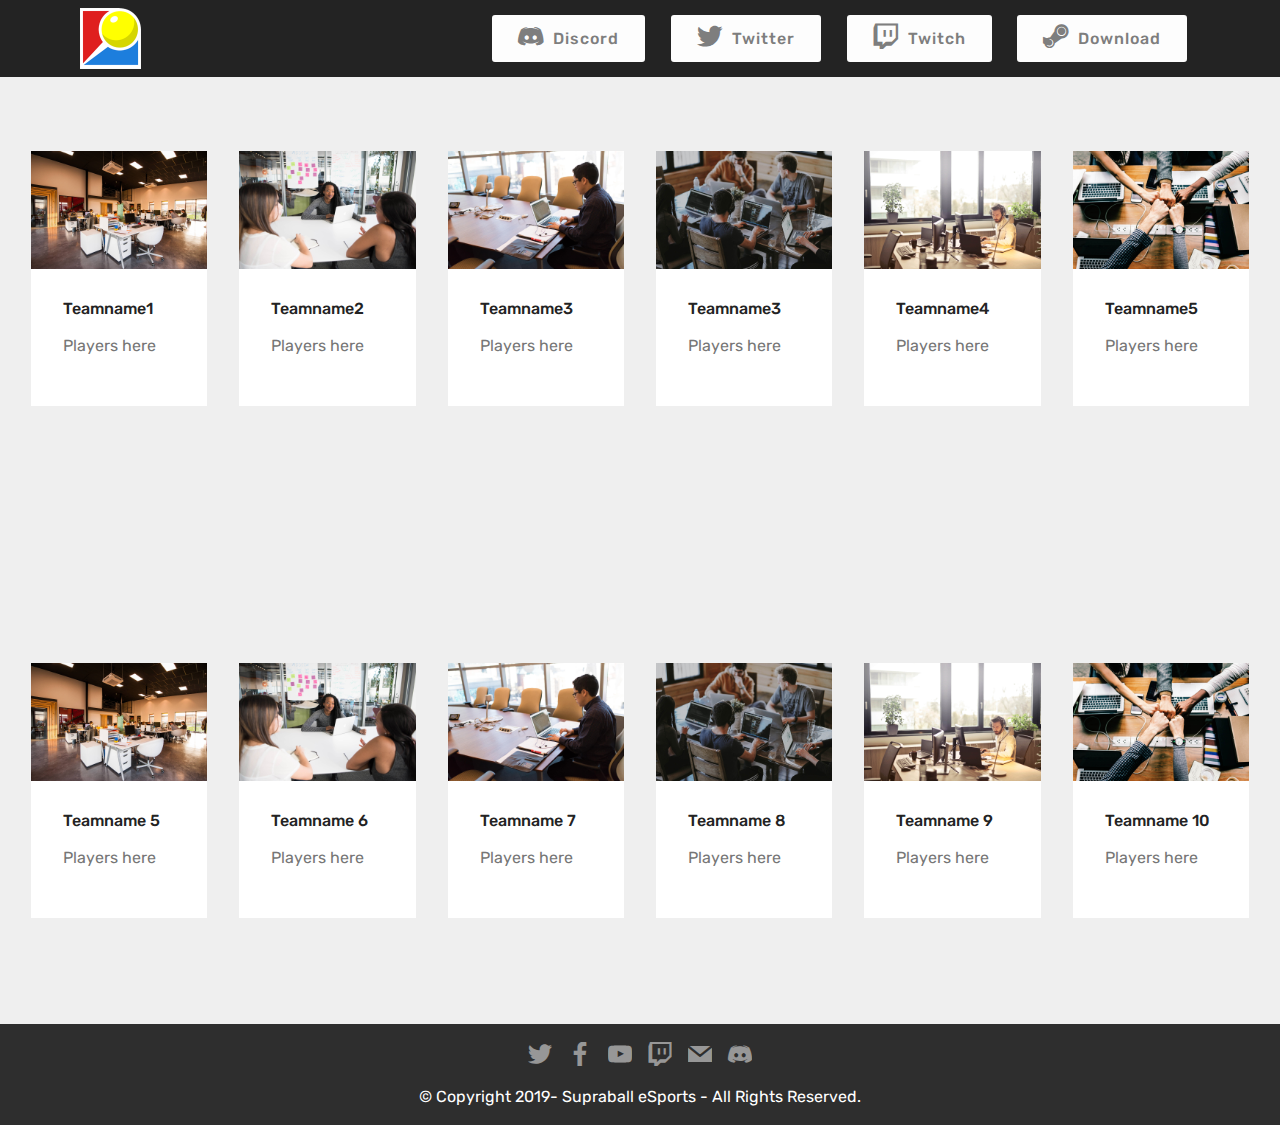
==== page2.html @ 430e061c "create github pages" ====
<!DOCTYPE html>
<html  >
<head>
  <!-- Site made with Mobirise Website Builder v4.11.6, https://mobirise.com -->
  <meta charset="UTF-8">
  <meta http-equiv="X-UA-Compatible" content="IE=edge">
  <meta name="generator" content="Mobirise v4.11.6, mobirise.com">
  <meta name="viewport" content="width=device-width, initial-scale=1, minimum-scale=1">
  <link rel="shortcut icon" href="assets/images/logoleague-122x122.png" type="image/x-icon">
  <meta name="description" content="Website Maker Description">
  
  <title>Teams</title>
  <link rel="stylesheet" href="assets/bootstrap/css/bootstrap.min.css">
  <link rel="stylesheet" href="assets/bootstrap/css/bootstrap-grid.min.css">
  <link rel="stylesheet" href="assets/bootstrap/css/bootstrap-reboot.min.css">
  <link rel="stylesheet" href="assets/tether/tether.min.css">
  <link rel="stylesheet" href="assets/dropdown/css/style.css">
  <link rel="stylesheet" href="assets/socicon/css/styles.css">
  <link rel="stylesheet" href="assets/theme/css/style.css">
  <link rel="preload" as="style" href="assets/mobirise/css/mbr-additional.css"><link rel="stylesheet" href="assets/mobirise/css/mbr-additional.css" type="text/css">
  
  
  
</head>
<body>
  <section class="menu cid-qTkzRZLJNu" once="menu" id="menu1-8">

    

    <nav class="navbar navbar-expand beta-menu navbar-dropdown align-items-center navbar-fixed-top navbar-toggleable-sm">
        <button class="navbar-toggler navbar-toggler-right" type="button" data-toggle="collapse" data-target="#navbarSupportedContent" aria-controls="navbarSupportedContent" aria-expanded="false" aria-label="Toggle navigation">
            <div class="hamburger">
                <span></span>
                <span></span>
                <span></span>
                <span></span>
            </div>
        </button>
        <div class="menu-logo">
            <div class="navbar-brand">
                <span class="navbar-logo">
                    
                         <a href="home.html"><img src="assets/images/logoleague-122x122.png" alt="" title="" style="height: 3.8rem;"></a>
                    
                </span>
                
            </div>
        </div>
        <div class="collapse navbar-collapse" id="navbarSupportedContent">
            <ul class="navbar-nav nav-dropdown" data-app-modern-menu="true"><li class="nav-item">
                    <a class="nav-link link text-white display-4" href="https://mobirise.com">
                        </a>
                </li></ul>
            <div class="navbar-buttons mbr-section-btn"><a class="btn btn-sm btn-primary display-4" href="http://discord.gg/supraball" target="_blank"><span class="socicon socicon-discord mbr-iconfont mbr-iconfont-btn"></span>Discord
                    </a> <a class="btn btn-sm btn-primary display-4" href="https://twitter.com/supraballesport" target="_blank"><span class="socicon socicon-twitter mbr-iconfont mbr-iconfont-btn"></span>Twitter
                    </a>  <a class="btn btn-sm btn-primary display-4" href="https://www.twitch.tv/supraballesports" target="_blank"><span class="socicon socicon-twitch mbr-iconfont mbr-iconfont-btn"></span>Twitch
                    </a>   <a class="btn btn-sm btn-primary display-4" href="https://store.steampowered.com/app/321400/Supraball/" target="_blank"><span class="socicon socicon-steam mbr-iconfont mbr-iconfont-btn"></span>Download 
                    </a></div>
        </div>
    </nav>
</section>

<section class="engine"><a href="https://mobirise.info/q">responsive website templates</a></section><section class="features17 cid-rIQrOZCkvs" id="features17-a">
    
    

    
    <div class="container-fluid">
        <div class="media-container-row">
            <div class="card p-3 col-12 col-md-6 col-lg-2">
                <div class="card-wrapper">
                    <div class="card-img">
                        <img src="assets/images/background1.jpg" alt="Mobirise">
                    </div>
                    <div class="card-box">
                        <h4 class="card-title pb-3 mbr-fonts-style display-7">Teamname1</h4>
                        <p class="mbr-text mbr-fonts-style display-7">
                            Players here</p>
                    </div>
                </div>
            </div>

            <div class="card p-3 col-12 col-md-6 col-lg-2">
                <div class="card-wrapper">
                    <div class="card-img">
                        <img src="assets/images/background2.jpg" alt="Mobirise">
                    </div>
                    <div class="card-box">
                        <h4 class="card-title pb-3 mbr-fonts-style display-7">
                            Teamname2</h4>
                        <p class="mbr-text mbr-fonts-style display-7">
                            Players here</p>
                    </div>
                </div>
            </div>

            <div class="card p-3 col-12 col-md-6 col-lg-2">
                <div class="card-wrapper">
                    <div class="card-img">
                        <img src="assets/images/background3.jpg" alt="Mobirise">
                    </div>
                    <div class="card-box">
                        <h4 class="card-title pb-3 mbr-fonts-style display-7">
                            Teamname3</h4>
                        <p class="mbr-text mbr-fonts-style display-7">
                            Players here
                        </p>
                    </div>
                </div>
            </div>

            <div class="card p-3 col-12 col-md-6 col-lg-2">
                <div class="card-wrapper">
                    <div class="card-img">
                        <img src="assets/images/background4.jpg" alt="Mobirise">
                    </div>
                    <div class="card-box">
                        <h4 class="card-title pb-3 mbr-fonts-style display-7">
                            Teamname3</h4>
                        <p class="mbr-text mbr-fonts-style display-7">
                           Players here
                        </p>
                    </div>
                </div>
            </div>
            <div class="card p-3 col-12 col-md-6 col-lg-2">
                <div class="card-wrapper">
                    <div class="card-img">
                        <img src="assets/images/background5.jpg" alt="Mobirise">
                    </div>
                    <div class="card-box">
                        <h4 class="card-title pb-3 mbr-fonts-style display-7">
                            Teamname4</h4>
                        <p class="mbr-text mbr-fonts-style display-7">
                            Players here
                        </p>
                    </div>
                </div>
            </div>
            <div class="card p-3 col-12 col-md-6 col-lg-2">
                <div class="card-wrapper">
                    <div class="card-img">
                        <img src="assets/images/background6.jpg" alt="Mobirise">
                    </div>
                    <div class="card-box">
                        <h4 class="card-title pb-3 mbr-fonts-style display-7">
                            Teamname5</h4>
                        <p class="mbr-text mbr-fonts-style display-7">
                            Players here
                        </p>
                    </div>
                </div>
            </div>
        </div>
    </div>
</section>

<section class="features17 cid-rIQuozQhdh" id="features17-b">
    
    

    
    <div class="container-fluid">
        <div class="media-container-row">
            <div class="card p-3 col-12 col-md-6 col-lg-2">
                <div class="card-wrapper">
                    <div class="card-img">
                        <img src="assets/images/background1.jpg" alt="Mobirise">
                    </div>
                    <div class="card-box">
                        <h4 class="card-title pb-3 mbr-fonts-style display-7">
                            Teamname 5</h4>
                        <p class="mbr-text mbr-fonts-style display-7">
                            Players here
                        </p>
                    </div>
                </div>
            </div>

            <div class="card p-3 col-12 col-md-6 col-lg-2">
                <div class="card-wrapper">
                    <div class="card-img">
                        <img src="assets/images/background2.jpg" alt="Mobirise">
                    </div>
                    <div class="card-box">
                        <h4 class="card-title pb-3 mbr-fonts-style display-7">Teamname 6</h4>
                        <p class="mbr-text mbr-fonts-style display-7">
                            Players here
                        </p>
                    </div>
                </div>
            </div>

            <div class="card p-3 col-12 col-md-6 col-lg-2">
                <div class="card-wrapper">
                    <div class="card-img">
                        <img src="assets/images/background3.jpg" alt="Mobirise">
                    </div>
                    <div class="card-box">
                        <h4 class="card-title pb-3 mbr-fonts-style display-7">Teamname 7</h4>
                        <p class="mbr-text mbr-fonts-style display-7">
                            Players here
                        </p>
                    </div>
                </div>
            </div>

            <div class="card p-3 col-12 col-md-6 col-lg-2">
                <div class="card-wrapper">
                    <div class="card-img">
                        <img src="assets/images/background4.jpg" alt="Mobirise">
                    </div>
                    <div class="card-box">
                        <h4 class="card-title pb-3 mbr-fonts-style display-7">Teamname 8</h4>
                        <p class="mbr-text mbr-fonts-style display-7">
                           Players here
                        </p>
                    </div>
                </div>
            </div>
            <div class="card p-3 col-12 col-md-6 col-lg-2">
                <div class="card-wrapper">
                    <div class="card-img">
                        <img src="assets/images/background5.jpg" alt="Mobirise">
                    </div>
                    <div class="card-box">
                        <h4 class="card-title pb-3 mbr-fonts-style display-7">Teamname 9</h4>
                        <p class="mbr-text mbr-fonts-style display-7">
                            Players here
                        </p>
                    </div>
                </div>
            </div>
            <div class="card p-3 col-12 col-md-6 col-lg-2">
                <div class="card-wrapper">
                    <div class="card-img">
                        <img src="assets/images/background6.jpg" alt="Mobirise">
                    </div>
                    <div class="card-box">
                        <h4 class="card-title pb-3 mbr-fonts-style display-7">Teamname 10</h4>
                        <p class="mbr-text mbr-fonts-style display-7">
                            Players here
                        </p>
                    </div>
                </div>
            </div>
        </div>
    </div>
</section>

<section once="footers" class="cid-rImL2azDnc" id="footer7-9">

    

    

    <div class="container">
        <div class="media-container-row align-center mbr-white">
            <div class="row row-links">
                <ul class="foot-menu">
                    
                    
                    
                    
                    
                <li class="foot-menu-item mbr-fonts-style display-7"></li></ul>
            </div>
            <div class="row social-row">
                <div class="social-list align-right pb-2">
                    
                    
                    
                    
                    
                    
                <div class="soc-item">
                        <a href="https://twitter.com/supraballesport" target="_blank">
                            <span class="mbr-iconfont mbr-iconfont-social socicon-twitter socicon"></span>
                        </a>
                    </div><div class="soc-item">
                        <a href="https://www.facebook.com/supraballesports" target="_blank">
                            <span class="mbr-iconfont mbr-iconfont-social socicon-facebook socicon"></span>
                        </a>
                    </div><div class="soc-item">
                        <a href="https://www.youtube.com/channel/UCpy1eOmg7EuRbLD1HgGTErA" target="_blank">
                            <span class="mbr-iconfont mbr-iconfont-social socicon-youtube socicon"></span>
                        </a>
                    </div><div class="soc-item">
                        <a href="https://twitch.tv/supraballesports" target="_blank">
                            <span class="mbr-iconfont mbr-iconfont-social socicon-twitch socicon"></span>
                        </a>
                    </div><div class="soc-item">
                        <a href="mailto:supraballesports@gmail.com">
                            <span class="mbr-iconfont mbr-iconfont-social socicon-mail socicon"></span>
                        </a>
                    </div><div class="soc-item">
                        <a href="https://www.discord.gg/supraball" target="_blank">
                            <span class="mbr-iconfont mbr-iconfont-social socicon-discord socicon"></span>
                        </a>
                    </div></div>
            </div>
            <div class="row row-copirayt">
                <p class="mbr-text mb-0 mbr-fonts-style mbr-white align-center display-7">
                    © Copyright 2019- Supraball eSports - All Rights Reserved.</p>
            </div>
        </div>
    </div>
</section>


  <script src="assets/web/assets/jquery/jquery.min.js"></script>
  <script src="assets/popper/popper.min.js"></script>
  <script src="assets/bootstrap/js/bootstrap.min.js"></script>
  <script src="assets/tether/tether.min.js"></script>
  <script src="assets/smoothscroll/smooth-scroll.js"></script>
  <script src="assets/dropdown/js/nav-dropdown.js"></script>
  <script src="assets/dropdown/js/navbar-dropdown.js"></script>
  <script src="assets/touchswipe/jquery.touch-swipe.min.js"></script>
  <script src="assets/theme/js/script.js"></script>
  
  
</body>
</html>
---- assets/dropdown/css/style.css ----
.navbar-dropdown {
  left: 0;
  padding: 0;
  position: absolute;
  right: 0;
  top: 0;
  transition: all 0.45s ease;
  z-index: 1030;
  background: #282828; }
  .navbar-dropdown .navbar-logo {
    margin-right: 0.8rem;
    transition: margin 0.3s ease-in-out;
    vertical-align: middle; }
    .navbar-dropdown .navbar-logo img {
      height: 3.125rem;
      transition: all 0.3s ease-in-out; }
    .navbar-dropdown .navbar-logo.mbr-iconfont {
      font-size: 3.125rem;
      line-height: 3.125rem; }
  .navbar-dropdown .navbar-caption {
    font-weight: 700;
    white-space: normal;
    vertical-align: -4px;
    line-height: 3.125rem !important; }
    .navbar-dropdown .navbar-caption, .navbar-dropdown .navbar-caption:hover {
      color: inherit;
      text-decoration: none; }
  .navbar-dropdown .mbr-iconfont + .navbar-caption {
    vertical-align: -1px; }
  .navbar-dropdown.navbar-fixed-top {
    position: fixed; }
  .navbar-dropdown .navbar-brand span {
    vertical-align: -4px; }
  .navbar-dropdown.bg-color.transparent {
    background: none; }
  .navbar-dropdown.navbar-short .navbar-brand {
    padding: 0.625rem 0; }
    .navbar-dropdown.navbar-short .navbar-brand span {
      vertical-align: -1px; }
  .navbar-dropdown.navbar-short .navbar-caption {
    line-height: 2.375rem !important;
    vertical-align: -2px; }
  .navbar-dropdown.navbar-short .navbar-logo {
    margin-right: 0.5rem; }
    .navbar-dropdown.navbar-short .navbar-logo img {
      height: 2.375rem; }
    .navbar-dropdown.navbar-short .navbar-logo.mbr-iconfont {
      font-size: 2.375rem;
      line-height: 2.375rem; }
  .navbar-dropdown.navbar-short .mbr-table-cell {
    height: 3.625rem; }
  .navbar-dropdown .navbar-close {
    left: 0.6875rem;
    position: fixed;
    top: 0.75rem;
    z-index: 1000; }
  .navbar-dropdown .hamburger-icon {
    content: "";
    display: inline-block;
    vertical-align: middle;
    width: 16px;
    -webkit-box-shadow: 0 -6px 0 1px #282828,0 0 0 1px #282828,0 6px 0 1px #282828;
    -moz-box-shadow: 0 -6px 0 1px #282828,0 0 0 1px #282828,0 6px 0 1px #282828;
    box-shadow: 0 -6px 0 1px #282828,0 0 0 1px #282828,0 6px 0 1px #282828; }

.dropdown-menu .dropdown-toggle[data-toggle="dropdown-submenu"]::after {
  border-bottom: 0.35em solid transparent;
  border-left: 0.35em solid;
  border-right: 0;
  border-top: 0.35em solid transparent;
  margin-left: 0.3rem; }

.dropdown-menu .dropdown-item:focus {
  outline: 0; }

.nav-dropdown {
  font-size: 0.75rem;
  font-weight: 500;
  height: auto !important; }
  .nav-dropdown .nav-btn {
    padding-left: 1rem; }
  .nav-dropdown .link {
    margin: .667em 1.667em;
    font-weight: 500;
    padding: 0;
    transition: color .2s ease-in-out; }
    .nav-dropdown .link.dropdown-toggle {
      margin-right: 2.583em; }
      .nav-dropdown .link.dropdown-toggle::after {
        margin-left: .25rem;
        border-top: 0.35em solid;
        border-right: 0.35em solid transparent;
        border-left: 0.35em solid transparent;
        border-bottom: 0; }
      .nav-dropdown .link.dropdown-toggle[aria-expanded="true"] {
        margin: 0;
        padding: 0.667em 3.263em  0.667em 1.667em; }
  .nav-dropdown .link::after,
  .nav-dropdown .dropdown-item::after {
    color: inherit; }
  .nav-dropdown .btn {
    font-size: 0.75rem;
    font-weight: 700;
    letter-spacing: 0;
    margin-bottom: 0;
    padding-left: 1.25rem;
    padding-right: 1.25rem; }
  .nav-dropdown .dropdown-menu {
    border-radius: 0;
    border: 0;
    left: 0;
    margin: 0;
    padding-bottom: 1.25rem;
    padding-top: 1.25rem;
    position: relative; }
  .nav-dropdown .dropdown-submenu {
    margin-left: 0.125rem;
    top: 0; }
  .nav-dropdown .dropdown-item {
    font-weight: 500;
    line-height: 2;
    padding: 0.3846em 4.615em 0.3846em 1.5385em;
    position: relative;
    transition: color .2s ease-in-out, background-color .2s ease-in-out; }
    .nav-dropdown .dropdown-item::after {
      margin-top: -0.3077em;
      position: absolute;
      right: 1.1538em;
      top: 50%; }
    .nav-dropdown .dropdown-item:focus, .nav-dropdown .dropdown-item:hover {
      background: none; }

@media (max-width: 767px) {
  .nav-dropdown.navbar-toggleable-sm {
    bottom: 0;
    display: none;
    left: 0;
    overflow-x: hidden;
    position: fixed;
    top: 0;
    transform: translateX(-100%);
    -ms-transform: translateX(-100%);
    -webkit-transform: translateX(-100%);
    width: 18.75rem;
    z-index: 999; } }
.nav-dropdown.navbar-toggleable-xl {
  bottom: 0;
  display: none;
  left: 0;
  overflow-x: hidden;
  position: fixed;
  top: 0;
  transform: translateX(-100%);
  -ms-transform: translateX(-100%);
  -webkit-transform: translateX(-100%);
  width: 18.75rem;
  z-index: 999; }

.nav-dropdown-sm {
  display: block !important;
  overflow-x: hidden;
  overflow: auto;
  padding-top: 3.875rem; }
  .nav-dropdown-sm::after {
    content: "";
    display: block;
    height: 3rem;
    width: 100%; }
  .nav-dropdown-sm.collapse.in ~ .navbar-close {
    display: block !important; }
  .nav-dropdown-sm.collapsing, .nav-dropdown-sm.collapse.in {
    transform: translateX(0);
    -ms-transform: translateX(0);
    -webkit-transform: translateX(0);
    transition: all 0.25s ease-out;
    -webkit-transition: all 0.25s ease-out;
    background: #282828; }
  .nav-dropdown-sm.collapsing[aria-expanded="false"] {
    transform: translateX(-100%);
    -ms-transform: translateX(-100%);
    -webkit-transform: translateX(-100%); }
  .nav-dropdown-sm .nav-item {
    display: block;
    margin-left: 0 !important;
    padding-left: 0; }
  .nav-dropdown-sm .link,
  .nav-dropdown-sm .dropdown-item {
    border-top: 1px dotted rgba(255, 255, 255, 0.1);
    font-size: 0.8125rem;
    line-height: 1.6;
    margin: 0 !important;
    padding: 0.875rem 2.4rem 0.875rem 1.5625rem !important;
    position: relative;
    white-space: normal; }
    .nav-dropdown-sm .link:focus, .nav-dropdown-sm .link:hover,
    .nav-dropdown-sm .dropdown-item:focus,
    .nav-dropdown-sm .dropdown-item:hover {
      background: rgba(0, 0, 0, 0.2) !important;
      color: #c0a375; }
  .nav-dropdown-sm .nav-btn {
    position: relative;
    padding: 1.5625rem 1.5625rem 0 1.5625rem; }
    .nav-dropdown-sm .nav-btn::before {
      border-top: 1px dotted rgba(255, 255, 255, 0.1);
      content: "";
      left: 0;
      position: absolute;
      top: 0;
      width: 100%; }
    .nav-dropdown-sm .nav-btn + .nav-btn {
      padding-top: 0.625rem; }
      .nav-dropdown-sm .nav-btn + .nav-btn::before {
        display: none; }
  .nav-dropdown-sm .btn {
    padding: 0.625rem 0; }
  .nav-dropdown-sm .dropdown-toggle[data-toggle="dropdown-submenu"]::after {
    margin-left: .25rem;
    border-top: 0.35em solid;
    border-right: 0.35em solid transparent;
    border-left: 0.35em solid transparent;
    border-bottom: 0; }
  .nav-dropdown-sm .dropdown-toggle[data-toggle="dropdown-submenu"][aria-expanded="true"]::after {
    border-top: 0;
    border-right: 0.35em solid transparent;
    border-left: 0.35em solid transparent;
    border-bottom: 0.35em solid; }
  .nav-dropdown-sm .dropdown-menu {
    margin: 0;
    padding: 0;
    position: relative;
    top: 0;
    left: 0;
    width: 100%;
    border: 0;
    float: none;
    border-radius: 0;
    background: none; }
  .nav-dropdown-sm .dropdown-submenu {
    left: 100%;
    margin-left: 0.125rem;
    margin-top: -1.25rem;
    top: 0; }

.navbar-toggleable-sm .nav-dropdown .dropdown-menu {
  position: absolute; }

.navbar-toggleable-sm .nav-dropdown .dropdown-submenu {
  left: 100%;
  margin-left: 0.125rem;
  margin-top: -1.25rem;
  top: 0; }

.navbar-toggleable-sm.opened .nav-dropdown .dropdown-menu {
  position: relative; }

.navbar-toggleable-sm.opened .nav-dropdown .dropdown-submenu {
  left: 0;
  margin-left: 00rem;
  margin-top: 0rem;
  top: 0; }

.is-builder .nav-dropdown.collapsing {
  transition: none !important; }

/*# sourceMappingURL=style.css.map */
---- assets/socicon/css/styles.css ----
@charset "UTF-8";

@font-face {
  font-family: "socicon";
  src:url("../fonts/socicon.eot");
  src:url("../fonts/socicon.eot?#iefix") format("embedded-opentype"),
    url("../fonts/socicon.woff") format("woff"),
    url("../fonts/socicon.ttf") format("truetype"),
    url("../fonts/socicon.svg#socicon") format("svg");
  font-weight: normal;
  font-style: normal;
  font-display:swap;
}

[data-icon]:before {
  font-family: "socicon" !important;
  content: attr(data-icon);
  font-style: normal !important;
  font-weight: normal !important;
  font-variant: normal !important;
  text-transform: none !important;
  speak: none;
  line-height: 1;
  -webkit-font-smoothing: antialiased;
  -moz-osx-font-smoothing: grayscale;
}

[class^="socicon-"]:before,
[class*=" socicon-"]:before {
  font-family: "socicon" !important;
  font-style: normal !important;
  font-weight: normal !important;
  font-variant: normal !important;
  text-transform: none !important;
  speak: none;
  line-height: 1;
  -webkit-font-smoothing: antialiased;
  -moz-osx-font-smoothing: grayscale;
}

.socicon-modelmayhem:before {
  content: "\e000";
}
.socicon-mixcloud:before {
  content: "\e001";
}
.socicon-drupal:before {
  content: "\e002";
}
.socicon-swarm:before {
  content: "\e003";
}
.socicon-istock:before {
  content: "\e004";
}
.socicon-yammer:before {
  content: "\e005";
}
.socicon-ello:before {
  content: "\e006";
}
.socicon-stackoverflow:before {
  content: "\e007";
}
.socicon-persona:before {
  content: "\e008";
}
.socicon-triplej:before {
  content: "\e009";
}
.socicon-houzz:before {
  content: "\e00a";
}
.socicon-rss:before {
  content: "\e00b";
}
.socicon-paypal:before {
  content: "\e00c";
}
.socicon-odnoklassniki:before {
  content: "\e00d";
}
.socicon-airbnb:before {
  content: "\e00e";
}
.socicon-periscope:before {
  content: "\e00f";
}
.socicon-outlook:before {
  content: "\e010";
}
.socicon-coderwall:before {
  content: "\e011";
}
.socicon-tripadvisor:before {
  content: "\e012";
}
.socicon-appnet:before {
  content: "\e013";
}
.socicon-goodreads:before {
  content: "\e014";
}
.socicon-tripit:before {
  content: "\e015";
}
.socicon-lanyrd:before {
  content: "\e016";
}
.socicon-slideshare:before {
  content: "\e017";
}
.socicon-buffer:before {
  content: "\e018";
}
.socicon-disqus:before {
  content: "\e019";
}
.socicon-vkontakte:before {
  content: "\e01a";
}
.socicon-whatsapp:before {
  content: "\e01b";
}
.socicon-patreon:before {
  content: "\e01c";
}
.socicon-storehouse:before {
  content: "\e01d";
}
.socicon-pocket:before {
  content: "\e01e";
}
.socicon-mail:before {
  content: "\e01f";
}
.socicon-blogger:before {
  content: "\e020";
}
.socicon-technorati:before {
  content: "\e021";
}
.socicon-reddit:before {
  content: "\e022";
}
.socicon-dribbble:before {
  content: "\e023";
}
.socicon-stumbleupon:before {
  content: "\e024";
}
.socicon-digg:before {
  content: "\e025";
}
.socicon-envato:before {
  content: "\e026";
}
.socicon-behance:before {
  content: "\e027";
}
.socicon-delicious:before {
  content: "\e028";
}
.socicon-deviantart:before {
  content: "\e029";
}
.socicon-forrst:before {
  content: "\e02a";
}
.socicon-play:before {
  content: "\e02b";
}
.socicon-zerply:before {
  content: "\e02c";
}
.socicon-wikipedia:before {
  content: "\e02d";
}
.socicon-apple:before {
  content: "\e02e";
}
.socicon-flattr:before {
  content: "\e02f";
}
.socicon-github:before {
  content: "\e030";
}
.socicon-renren:before {
  content: "\e031";
}
.socicon-friendfeed:before {
  content: "\e032";
}
.socicon-newsvine:before {
  content: "\e033";
}
.socicon-identica:before {
  content: "\e034";
}
.socicon-bebo:before {
  content: "\e035";
}
.socicon-zynga:before {
  content: "\e036";
}
.socicon-steam:before {
  content: "\e037";
}
.socicon-xbox:before {
  content: "\e038";
}
.socicon-windows:before {
  content: "\e039";
}
.socicon-qq:before {
  content: "\e03a";
}
.socicon-douban:before {
  content: "\e03b";
}
.socicon-meetup:before {
  content: "\e03c";
}
.socicon-playstation:before {
  content: "\e03d";
}
.socicon-android:before {
  content: "\e03e";
}
.socicon-snapchat:before {
  content: "\e03f";
}
.socicon-twitter:before {
  content: "\e040";
}
.socicon-facebook:before {
  content: "\e041";
}
.socicon-googleplus:before {
  content: "\e042";
}
.socicon-pinterest:before {
  content: "\e043";
}
.socicon-foursquare:before {
  content: "\e044";
}
.socicon-yahoo:before {
  content: "\e045";
}
.socicon-skype:before {
  content: "\e046";
}
.socicon-yelp:before {
  content: "\e047";
}
.socicon-feedburner:before {
  content: "\e048";
}
.socicon-linkedin:before {
  content: "\e049";
}
.socicon-viadeo:before {
  content: "\e04a";
}
.socicon-xing:before {
  content: "\e04b";
}
.socicon-myspace:before {
  content: "\e04c";
}
.socicon-soundcloud:before {
  content: "\e04d";
}
.socicon-spotify:before {
  content: "\e04e";
}
.socicon-grooveshark:before {
  content: "\e04f";
}
.socicon-lastfm:before {
  content: "\e050";
}
.socicon-youtube:before {
  content: "\e051";
}
.socicon-vimeo:before {
  content: "\e052";
}
.socicon-dailymotion:before {
  content: "\e053";
}
.socicon-vine:before {
  content: "\e054";
}
.socicon-flickr:before {
  content: "\e055";
}
.socicon-500px:before {
  content: "\e056";
}
.socicon-wordpress:before {
  content: "\e058";
}
.socicon-tumblr:before {
  content: "\e059";
}
.socicon-twitch:before {
  content: "\e05a";
}
.socicon-8tracks:before {
  content: "\e05b";
}
.socicon-amazon:before {
  content: "\e05c";
}
.socicon-icq:before {
  content: "\e05d";
}
.socicon-smugmug:before {
  content: "\e05e";
}
.socicon-ravelry:before {
  content: "\e05f";
}
.socicon-weibo:before {
  content: "\e060";
}
.socicon-baidu:before {
  content: "\e061";
}
.socicon-angellist:before {
  content: "\e062";
}
.socicon-ebay:before {
  content: "\e063";
}
.socicon-imdb:before {
  content: "\e064";
}
.socicon-stayfriends:before {
  content: "\e065";
}
.socicon-residentadvisor:before {
  content: "\e066";
}
.socicon-google:before {
  content: "\e067";
}
.socicon-yandex:before {
  content: "\e068";
}
.socicon-sharethis:before {
  content: "\e069";
}
.socicon-bandcamp:before {
  content: "\e06a";
}
.socicon-itunes:before {
  content: "\e06b";
}
.socicon-deezer:before {
  content: "\e06c";
}
.socicon-telegram:before {
  content: "\e06e";
}
.socicon-openid:before {
  content: "\e06f";
}
.socicon-amplement:before {
  content: "\e070";
}
.socicon-viber:before {
  content: "\e071";
}
.socicon-zomato:before {
  content: "\e072";
}
.socicon-draugiem:before {
  content: "\e074";
}
.socicon-endomodo:before {
  content: "\e075";
}
.socicon-filmweb:before {
  content: "\e076";
}
.socicon-stackexchange:before {
  content: "\e077";
}
.socicon-wykop:before {
  content: "\e078";
}
.socicon-teamspeak:before {
  content: "\e079";
}
.socicon-teamviewer:before {
  content: "\e07a";
}
.socicon-ventrilo:before {
  content: "\e07b";
}
.socicon-younow:before {
  content: "\e07c";
}
.socicon-raidcall:before {
  content: "\e07d";
}
.socicon-mumble:before {
  content: "\e07e";
}
.socicon-medium:before {
  content: "\e06d";
}
.socicon-bebee:before {
  content: "\e07f";
}
.socicon-hitbox:before {
  content: "\e080";
}
.socicon-reverbnation:before {
  content: "\e081";
}
.socicon-formulr:before {
  content: "\e082";
}
.socicon-instagram:before {
  content: "\e057";
}
.socicon-battlenet:before {
  content: "\e083";
}
.socicon-chrome:before {
  content: "\e084";
}
.socicon-discord:before {
  content: "\e086";
}
.socicon-issuu:before {
  content: "\e087";
}
.socicon-macos:before {
  content: "\e088";
}
.socicon-firefox:before {
  content: "\e089";
}
.socicon-opera:before {
  content: "\e08d";
}
.socicon-keybase:before {
  content: "\e090";
}
.socicon-alliance:before {
  content: "\e091";
}
.socicon-livejournal:before {
  content: "\e092";
}
.socicon-googlephotos:before {
  content: "\e093";
}
.socicon-horde:before {
  content: "\e094";
}
.socicon-etsy:before {
  content: "\e095";
}
.socicon-zapier:before {
  content: "\e096";
}
.socicon-google-scholar:before {
  content: "\e097";
}
.socicon-researchgate:before {
  content: "\e098";
}
.socicon-wechat:before {
  content: "\e099";
}
.socicon-strava:before {
  content: "\e09a";
}
.socicon-line:before {
  content: "\e09b";
}
.socicon-lyft:before {
  content: "\e09c";
}
.socicon-uber:before {
  content: "\e09d";
}
.socicon-songkick:before {
  content: "\e09e";
}
.socicon-viewbug:before {
  content: "\e09f";
}
.socicon-googlegroups:before {
  content: "\e0a0";
}
.socicon-quora:before {
  content: "\e073";
}
.socicon-diablo:before {
  content: "\e085";
}
.socicon-blizzard:before {
  content: "\e0a1";
}
.socicon-hearthstone:before {
  content: "\e08b";
}
.socicon-heroes:before {
  content: "\e08a";
}
.socicon-overwatch:before {
  content: "\e08c";
}
.socicon-warcraft:before {
  content: "\e08e";
}
.socicon-starcraft:before {
  content: "\e08f";
}
.socicon-beam:before {
  content: "\e0a2";
}
.socicon-curse:before {
  content: "\e0a3";
}
.socicon-player:before {
  content: "\e0a4";
}
.socicon-streamjar:before {
  content: "\e0a5";
}
.socicon-nintendo:before {
  content: "\e0a6";
}
.socicon-hellocoton:before {
  content: "\e0a7";
}
---- assets/theme/css/style.css ----
/*!
 * Mobirise v4 theme (https://mobirise.com/)
 * Copyright 2017 Mobirise
 */
section {
  background-color: #eeeeee; }

body {
  font-style: normal;
  line-height: 1.5; }

section,
.container,
.container-fluid {
  position: relative;
  word-wrap: break-word; }

a.mbr-iconfont:hover {
  text-decoration: none; }

.article .lead p,
.article .lead ul,
.article .lead ol,
.article .lead pre,
.article .lead blockquote {
  margin-bottom: 0; }

ul,
ol,
pre,
blockquote {
  margin-bottom: 2.3125rem; }

pre {
  background: #f4f4f4;
  padding: 10px 24px;
  white-space: pre-wrap; }

.inactive {
  -webkit-user-select: none;
  -moz-user-select: none;
  -ms-user-select: none;
  user-select: none;
  pointer-events: none;
  -webkit-user-drag: none;
  user-drag: none; }

.mbr-section__comments .row {
  justify-content: center;
  -webkit-justify-content: center; }

a {
  font-style: normal;
  font-weight: 400;
  cursor: pointer; }
  a, a:hover {
    text-decoration: none; }

figure {
  margin-bottom: 0; }

body {
  color: #232323; }

h1,
h2,
h3,
h4,
h5,
h6,
.h1,
.h2,
.h3,
.h4,
.h5,
.h6,
.display-1,
.display-2,
.display-3,
.display-4 {
  line-height: 1;
  word-break: break-word;
  word-wrap: break-word; }

.mbr-section-title {
  font-style: normal;
  line-height: 1.2; }

.mbr-section-subtitle {
  line-height: 1.3; }

.mbr-text {
  font-style: normal;
  line-height: 1.6; }

b,
strong {
  font-weight: bold; }

blockquote {
  padding: 10px 0 10px 20px;
  position: relative;
  border-left: 2px solid;
  border-color: #ff3366; }

input:-webkit-autofill, input:-webkit-autofill:hover, input:-webkit-autofill:focus, input:-webkit-autofill:active {
  transition-delay: 9999s;
  transition-property: background-color, color; }

textarea[type='hidden'] {
  display: none; }

body {
  position: relative; }

section {
  background-position: 50% 50%;
  background-repeat: no-repeat;
  background-size: cover; }
  section .mbr-background-video,
  section .mbr-background-video-preview {
    position: absolute;
    bottom: 0;
    left: 0;
    right: 0;
    top: 0; }

.hidden {
  visibility: hidden; }

.mbr-z-index20 {
  z-index: 20; }

/*! Base colors */
.mbr-white {
  color: #ffffff; }

.mbr-black {
  color: #000000; }

.mbr-bg-white {
  background-color: #ffffff; }

.mbr-bg-black {
  background-color: #000000; }

/*! Text-aligns */
.align-left {
  text-align: left; }

.align-center {
  text-align: center; }

.align-right {
  text-align: right; }

@media (max-width: 767px) {
  .align-left,
  .align-center,
  .align-right,
  .mbr-section-btn,
  .mbr-section-title {
    text-align: center; } }
/*! Font-weight  */
.mbr-light {
  font-weight: 300; }

.mbr-regular {
  font-weight: 400; }

.mbr-semibold {
  font-weight: 500; }

.mbr-bold {
  font-weight: 700; }

/*! Media  */
.media-size-item {
  -webkit-flex: 1 1 auto;
  -moz-flex: 1 1 auto;
  -ms-flex: 1 1 auto;
  -o-flex: 1 1 auto;
  flex: 1 1 auto; }

.media-content {
  -webkit-flex-basis: 100%;
  flex-basis: 100%; }

.media-container-row {
  display: -ms-flexbox;
  display: -webkit-flex;
  display: flex;
  -webkit-flex-direction: row;
  -ms-flex-direction: row;
  flex-direction: row;
  -webkit-flex-wrap: wrap;
  -ms-flex-wrap: wrap;
  flex-wrap: wrap;
  -webkit-justify-content: center;
  -ms-flex-pack: center;
  justify-content: center;
  -webkit-align-content: center;
  -ms-flex-line-pack: center;
  align-content: center;
  -webkit-align-items: start;
  -ms-flex-align: start;
  align-items: start; }
  .media-container-row .media-size-item {
    width: 400px; }

.media-container-column {
  display: -ms-flexbox;
  display: -webkit-flex;
  display: flex;
  -webkit-flex-direction: column;
  -ms-flex-direction: column;
  flex-direction: column;
  -webkit-flex-wrap: wrap;
  -ms-flex-wrap: wrap;
  flex-wrap: wrap;
  -webkit-justify-content: center;
  -ms-flex-pack: center;
  justify-content: center;
  -webkit-align-content: center;
  -ms-flex-line-pack: center;
  align-content: center;
  -webkit-align-items: stretch;
  -ms-flex-align: stretch;
  align-items: stretch; }
  .media-container-column > * {
    width: 100%; }

@media (min-width: 992px) {
  .media-container-row {
    -webkit-flex-wrap: nowrap;
    -ms-flex-wrap: nowrap;
    flex-wrap: nowrap; } }
figure {
  overflow: hidden; }

figure[mbr-media-size] {
  transition: width 0.1s; }

.mbr-figure img,
.mbr-figure iframe {
  display: block;
  width: 100%; }

.card {
  background-color: transparent;
  border: none; }

.card-box {
  width: 100%; }

.card-img {
  text-align: center;
  flex-shrink: 0;
  -webkit-flex-shrink: 0; }

.media {
  max-width: 100%;
  margin: 0 auto; }

.mbr-figure {
  -ms-flex-item-align: center;
  -ms-grid-row-align: center;
  -webkit-align-self: center;
  align-self: center; }

.media-container > div {
  max-width: 100%; }

.mbr-figure img,
.card-img img {
  width: 100%; }

@media (max-width: 991px) {
  .media-size-item {
    width: auto !important; }

  .media {
    width: auto; }

  .mbr-figure {
    width: 100% !important; } }
/*! Buttons */
.btn {
  font-weight: 500;
  border-width: 2px;
  font-style: normal;
  letter-spacing: 1px;
  margin: .4rem .8rem;
  white-space: normal;
  -webkit-transition: all .3s ease-in-out;
  -moz-transition: all .3s ease-in-out;
  transition: all .3s ease-in-out;
  display: inline-flex;
  align-items: center;
  justify-content: center;
  word-break: break-word;
  -webkit-align-items: center;
  -webkit-justify-content: center;
  display: -webkit-inline-flex; }

.btn-sm {
  font-weight: 500;
  letter-spacing: 1px;
  -webkit-transition: all .3s ease-in-out;
  -moz-transition: all .3s ease-in-out;
  transition: all .3s ease-in-out; }

.btn-md {
  font-weight: 500;
  letter-spacing: 1px;
  margin: .4rem .8rem !important;
  -webkit-transition: all .3s ease-in-out;
  -moz-transition: all .3s ease-in-out;
  transition: all .3s ease-in-out; }

.btn-lg {
  font-weight: 500;
  letter-spacing: 1px;
  margin: .4rem .8rem !important;
  -webkit-transition: all .3s ease-in-out;
  -moz-transition: all .3s ease-in-out;
  transition: all .3s ease-in-out; }

.mbr-section-btn {
  margin-left: -0.25rem;
  margin-right: -0.25rem;
  font-size: 0; }

nav .mbr-section-btn {
  margin-left: 0rem;
  margin-right: 0rem; }

.btn-form {
  border-radius: 0; }
  .btn-form:hover {
    cursor: pointer; }

/*! Btn icon margin */
.btn .mbr-iconfont,
.btn.btn-sm .mbr-iconfont {
  cursor: pointer;
  margin-right: 0.5rem; }

.btn.btn-md .mbr-iconfont,
.btn.btn-md .mbr-iconfont {
  margin-right: 0.8rem; }

.mbr-regular {
  font-weight: 400; }

.mbr-semibold {
  font-weight: 500; }

.mbr-bold {
  font-weight: 700; }

[type='submit'] {
  -webkit-appearance: none; }

/*! Full-screen */
.mbr-fullscreen .mbr-overlay {
  min-height: 100vh; }

.mbr-fullscreen {
  display: flex;
  display: -webkit-flex;
  display: -moz-flex;
  display: -ms-flex;
  display: -o-flex;
  align-items: center;
  -webkit-align-items: center;
  min-height: 100vh;
  padding-top: 3rem;
  padding-bottom: 3rem; }

/*! Map */
.map {
  height: 25rem;
  position: relative; }
  .map iframe {
    width: 100%;
    height: 100%; }

.mbr-overlay {
  background-color: #000;
  bottom: 0;
  left: 0;
  opacity: .5;
  position: absolute;
  right: 0;
  top: 0;
  z-index: 0;
  pointer-events: none; }

/* Form */
blockquote {
  font-style: italic;
  padding: 10px 0 10px 20px;
  font-size: 1.09rem;
  position: relative;
  border-width: 3px; }

.form-control {
  background-color: #f5f5f5;
  box-shadow: none;
  color: #565656;
  line-height: 1.43;
  min-height: 3.5em;
  padding: 1.07em .5em; }
  .form-control, .form-control:focus {
    border: 1px solid #e8e8e8; }
  .form-active .form-control:invalid {
    border-color: red; }

.form-control-label {
  position: relative;
  cursor: pointer;
  margin-bottom: .357em;
  padding: 0; }

.alert {
  color: #ffffff;
  border-radius: 0;
  border: 0;
  font-size: .875rem;
  line-height: 1.5;
  margin-bottom: 1.875rem;
  padding: 1.25rem;
  position: relative; }
  .alert.alert-form::after {
    background-color: inherit;
    bottom: -7px;
    content: "";
    display: block;
    height: 14px;
    left: 50%;
    margin-left: -7px;
    position: absolute;
    transform: rotate(45deg);
    width: 14px;
    -webkit-transform: rotate(45deg); }

.form-asterisk {
  font-family: initial;
  position: absolute;
  top: -2px;
  font-weight: normal; }

/*! Scroll to top arrow */
#scrollToTop a i:before {
  content: '';
  position: absolute;
  height: 40%;
  top: 25%;
  background: #fff;
  width: 2px;
  left: calc(50% - 1px); }
#scrollToTop a i:after {
  content: '';
  position: absolute;
  display: block;
  border-top: 2px solid #fff;
  border-right: 2px solid #fff;
  width: 40%;
  height: 40%;
  left: 30%;
  bottom: 30%;
  transform: rotate(135deg);
  -webkit-transform: rotate(135deg); }

.mbr-arrow-up {
  bottom: 25px;
  right: 90px;
  position: fixed;
  text-align: right;
  z-index: 5000;
  color: #ffffff;
  font-size: 32px;
  transform: rotate(180deg);
  -webkit-transform: rotate(180deg); }

.mbr-arrow-up a {
  background: rgba(0, 0, 0, 0.2);
  border-radius: 3px;
  color: #fff;
  display: inline-block;
  height: 60px;
  width: 60px;
  outline-style: none !important;
  position: relative;
  text-decoration: none;
  transition: all 0.3s ease-in-out;
  cursor: pointer;
  text-align: center; }
  .mbr-arrow-up a:hover {
    background-color: rgba(0, 0, 0, 0.4); }
  .mbr-arrow-up a i {
    line-height: 60px; }

.mbr-arrow-up-icon {
  display: block;
  color: #fff; }

.mbr-arrow-up-icon::before {
  content: '\203a';
  display: inline-block;
  font-family: serif;
  font-size: 32px;
  line-height: 1;
  font-style: normal;
  position: relative;
  top: 6px;
  left: -4px;
  -webkit-transform: rotate(-90deg);
  transform: rotate(-90deg); }

/*! Arrow Down */
.mbr-arrow {
  position: absolute;
  bottom: 45px;
  left: 50%;
  width: 60px;
  height: 60px;
  cursor: pointer;
  background-color: rgba(80, 80, 80, 0.5);
  border-radius: 50%;
  -webkit-transform: translateX(-50%);
  transform: translateX(-50%); }
  .mbr-arrow > a {
    display: inline-block;
    text-decoration: none;
    outline-style: none;
    -webkit-animation: arrowdown 1.7s ease-in-out infinite;
    animation: arrowdown 1.7s ease-in-out infinite; }
    .mbr-arrow > a > i {
      position: absolute;
      top: -2px;
      left: 15px;
      font-size: 2rem; }

@keyframes arrowdown {
  0% {
    transform: translateY(0px);
    -webkit-transform: translateY(0px); }
  50% {
    transform: translateY(-5px);
    -webkit-transform: translateY(-5px); }
  100% {
    transform: translateY(0px);
    -webkit-transform: translateY(0px); } }
@-webkit-keyframes arrowdown {
  0% {
    transform: translateY(0px);
    -webkit-transform: translateY(0px); }
  50% {
    transform: translateY(-5px);
    -webkit-transform: translateY(-5px); }
  100% {
    transform: translateY(0px);
    -webkit-transform: translateY(0px); } }
@media (max-width: 500px) {
  .mbr-arrow-up {
    left: 50%;
    right: auto;
    transform: translateX(-50%) rotate(180deg);
    -webkit-transform: translateX(-50%) rotate(180deg); } }
/*Gradients animation*/
@keyframes gradient-animation {
  from {
    background-position: 0% 100%;
    animation-timing-function: ease-in-out; }
  to {
    background-position: 100% 0%;
    animation-timing-function: ease-in-out; } }
@-webkit-keyframes gradient-animation {
  from {
    background-position: 0% 100%;
    animation-timing-function: ease-in-out; }
  to {
    background-position: 100% 0%;
    animation-timing-function: ease-in-out; } }
.bg-gradient {
  background-size: 200% 200%;
  animation: gradient-animation 5s infinite alternate;
  -webkit-animation: gradient-animation 5s infinite alternate; }

.menu .navbar-brand {
  display: -webkit-flex; }
  .menu .navbar-brand span {
    display: flex;
    display: -webkit-flex; }
  .menu .navbar-brand .navbar-caption-wrap {
    display: -webkit-flex; }
  .menu .navbar-brand .navbar-logo img {
    display: -webkit-flex; }
@media (min-width: 768px) and (max-width: 1023px) {
  .menu .navbar-toggleable-sm .navbar-nav {
    display: -webkit-box;
    display: -webkit-flex;
    display: -ms-flexbox; } }
@media (max-width: 1023px) {
  .menu .navbar-collapse {
    max-height: 93.5vh; }
    .menu .navbar-collapse.show {
      overflow: auto; } }
@media (min-width: 1024px) {
  .menu .navbar-nav.nav-dropdown {
    display: -webkit-flex; }
  .menu .navbar-toggleable-sm .navbar-collapse {
    display: -webkit-flex !important; }
  .menu .collapsed .navbar-collapse {
    max-height: 93.5vh; }
    .menu .collapsed .navbar-collapse.show {
      overflow: auto; } }
@media (max-width: 767px) {
  .menu .navbar-collapse {
    max-height: 80vh; } }

/* Others*/
.note-check a[data-value=Rubik] {
  font-style: normal; }

.mbr-arrow a {
  color: #ffffff; }

@media (max-width: 767px) {
  .mbr-arrow {
    display: none; } }
.navbar {
  display: -webkit-flex;
  -webkit-flex-wrap: wrap;
  -webkit-align-items: center;
  -webkit-justify-content: space-between; }

.navbar-collapse {
  -webkit-flex-basis: 100%;
  -webkit-flex-grow: 1;
  -webkit-align-items: center; }

.nav-dropdown .link {
  padding: 0.667em 1.667em !important;
  margin: 0 !important; }

.nav {
  display: -webkit-flex;
  -webkit-flex-wrap: wrap; }

.row {
  display: -webkit-flex;
  -webkit-flex-wrap: wrap; }

.justify-content-center {
  -webkit-justify-content: center; }

.form-inline {
  display: -webkit-flex;
  -webkit-flex-flow: row wrap;
  -webkit-align-items: center; }

.card-wrapper {
  -webkit-flex: 1; }

.carousel-control {
  z-index: 10;
  display: -webkit-flex;
  -webkit-align-items: center;
  -webkit-justify-content: center; }

.carousel-controls {
  display: -webkit-flex; }

.media {
  display: -webkit-flex; }

.form-group:focus {
  outline: none; }

.jq-selectbox__select {
  padding: 1.07em 0.5em;
  position: absolute;
  top: 0;
  left: 0;
  width: 100%; }

.jq-selectbox__dropdown {
  position: absolute;
  top: 100% !important;
  left: 0 !important;
  width: 100% !important; }

.jq-selectbox__trigger-arrow {
  transform: translateY(-50%); }

.jq-selectbox li {
  padding: 1.07em 0.5em; }

input[type='range'] {
  padding-left: 0 !important;
  padding-right: 0 !important; }

.modal-dialog,
.modal-content {
  height: 100%; }

.modal-dialog .carousel-inner {
  height: calc(100vh - 1.75rem); }
  @media (max-width: 575px) {
    .modal-dialog .carousel-inner {
      height: calc(100vh - 1rem); } }

.carousel-item {
  text-align: center; }

.carousel-item img {
  margin: auto; }

.navbar-toggler {
  -webkit-align-self: flex-start;
  -ms-flex-item-align: start;
  align-self: flex-start;
  padding: 0.25rem 0.75rem;
  font-size: 1.25rem;
  line-height: 1;
  background: transparent;
  border: 1px solid transparent;
  -webkit-border-radius: 0.25rem;
  border-radius: 0.25rem; }

.navbar-toggler:focus,
.navbar-toggler:hover {
  text-decoration: none; }

.navbar-toggler-icon {
  display: inline-block;
  width: 1.5em;
  height: 1.5em;
  vertical-align: middle;
  content: '';
  background: no-repeat center center;
  -webkit-background-size: 100% 100%;
  -o-background-size: 100% 100%;
  background-size: 100% 100%; }

.navbar-toggler-left {
  position: absolute;
  left: 1rem; }

.navbar-toggler-right {
  position: absolute;
  right: 1rem; }

@media (max-width: 575px) {
  .navbar-toggleable .navbar-nav .dropdown-menu {
    position: static;
    float: none; }

  .navbar-toggleable > .container {
    padding-right: 0;
    padding-left: 0; } }
@media (min-width: 576px) {
  .navbar-toggleable {
    -webkit-box-orient: horizontal;
    -webkit-box-direction: normal;
    -webkit-flex-direction: row;
    -ms-flex-direction: row;
    flex-direction: row;
    -webkit-flex-wrap: nowrap;
    -ms-flex-wrap: nowrap;
    flex-wrap: nowrap;
    -webkit-box-align: center;
    -webkit-align-items: center;
    -ms-flex-align: center;
    align-items: center; }

  .navbar-toggleable .navbar-nav {
    -webkit-box-orient: horizontal;
    -webkit-box-direction: normal;
    -webkit-flex-direction: row;
    -ms-flex-direction: row;
    flex-direction: row; }

  .navbar-toggleable .navbar-nav .nav-link {
    padding-right: 0.5rem;
    padding-left: 0.5rem; }

  .navbar-toggleable > .container {
    display: -webkit-box;
    display: -webkit-flex;
    display: -ms-flexbox;
    display: flex;
    -webkit-flex-wrap: nowrap;
    -ms-flex-wrap: nowrap;
    flex-wrap: nowrap;
    -webkit-box-align: center;
    -webkit-align-items: center;
    -ms-flex-align: center;
    align-items: center; }

  .navbar-toggleable .navbar-collapse {
    display: -webkit-box !important;
    display: -webkit-flex !important;
    display: -ms-flexbox !important;
    display: flex !important;
    width: 100%; }

  .navbar-toggleable .navbar-toggler {
    display: none; } }
@media (max-width: 767px) {
  .navbar-toggleable-sm .navbar-nav .dropdown-menu {
    position: static;
    float: none; }

  .navbar-toggleable-sm > .container {
    padding-right: 0;
    padding-left: 0; } }
@media (min-width: 768px) {
  .navbar-toggleable-sm {
    -webkit-box-orient: horizontal;
    -webkit-box-direction: normal;
    -webkit-flex-direction: row;
    -ms-flex-direction: row;
    flex-direction: row;
    -webkit-flex-wrap: nowrap;
    -ms-flex-wrap: nowrap;
    flex-wrap: nowrap;
    -webkit-box-align: center;
    -webkit-align-items: center;
    -ms-flex-align: center;
    align-items: center; }

  .navbar-toggleable-sm .navbar-nav {
    -webkit-box-orient: horizontal;
    -webkit-box-direction: normal;
    -webkit-flex-direction: row;
    -ms-flex-direction: row;
    flex-direction: row; }

  .navbar-toggleable-sm .navbar-nav .nav-link {
    padding-right: 0.5rem;
    padding-left: 0.5rem; }

  .navbar-toggleable-sm > .container {
    display: -webkit-box;
    display: -webkit-flex;
    display: -ms-flexbox;
    display: flex;
    -webkit-flex-wrap: nowrap;
    -ms-flex-wrap: nowrap;
    flex-wrap: nowrap;
    -webkit-box-align: center;
    -webkit-align-items: center;
    -ms-flex-align: center;
    align-items: center; }

  .navbar-toggleable-sm .navbar-collapse {
    display: none;
    width: 100%; }

  .navbar-toggleable-sm .navbar-toggler {
    display: none; } }
@media (max-width: 1023px) {
  .navbar-toggleable-md .navbar-nav .dropdown-menu {
    position: static;
    float: none; }

  .navbar-toggleable-md > .container {
    padding-right: 0;
    padding-left: 0; } }
@media (min-width: 1024px) {
  .navbar-toggleable-md {
    -webkit-box-orient: horizontal;
    -webkit-box-direction: normal;
    -webkit-flex-direction: row;
    -ms-flex-direction: row;
    flex-direction: row;
    -webkit-flex-wrap: nowrap;
    -ms-flex-wrap: nowrap;
    flex-wrap: nowrap;
    -webkit-box-align: center;
    -webkit-align-items: center;
    -ms-flex-align: center;
    align-items: center; }

  .navbar-toggleable-md .navbar-nav {
    -webkit-box-orient: horizontal;
    -webkit-box-direction: normal;
    -webkit-flex-direction: row;
    -ms-flex-direction: row;
    flex-direction: row; }

  .navbar-toggleable-md .navbar-nav .nav-link {
    padding-right: 0.5rem;
    padding-left: 0.5rem; }

  .navbar-toggleable-md > .container {
    display: -webkit-box;
    display: -webkit-flex;
    display: -ms-flexbox;
    display: flex;
    -webkit-flex-wrap: nowrap;
    -ms-flex-wrap: nowrap;
    flex-wrap: nowrap;
    -webkit-box-align: center;
    -webkit-align-items: center;
    -ms-flex-align: center;
    align-items: center; }

  .navbar-toggleable-md .navbar-collapse {
    display: -webkit-box !important;
    display: -webkit-flex !important;
    display: -ms-flexbox !important;
    display: flex !important;
    width: 100%; }

  .navbar-toggleable-md .navbar-toggler {
    display: none; } }
@media (max-width: 1199px) {
  .navbar-toggleable-lg .navbar-nav .dropdown-menu {
    position: static;
    float: none; }

  .navbar-toggleable-lg > .container {
    padding-right: 0;
    padding-left: 0; } }
@media (min-width: 1200px) {
  .navbar-toggleable-lg {
    -webkit-box-orient: horizontal;
    -webkit-box-direction: normal;
    -webkit-flex-direction: row;
    -ms-flex-direction: row;
    flex-direction: row;
    -webkit-flex-wrap: nowrap;
    -ms-flex-wrap: nowrap;
    flex-wrap: nowrap;
    -webkit-box-align: center;
    -webkit-align-items: center;
    -ms-flex-align: center;
    align-items: center; }

  .navbar-toggleable-lg .navbar-nav {
    -webkit-box-orient: horizontal;
    -webkit-box-direction: normal;
    -webkit-flex-direction: row;
    -ms-flex-direction: row;
    flex-direction: row; }

  .navbar-toggleable-lg .navbar-nav .nav-link {
    padding-right: 0.5rem;
    padding-left: 0.5rem; }

  .navbar-toggleable-lg > .container {
    display: -webkit-box;
    display: -webkit-flex;
    display: -ms-flexbox;
    display: flex;
    -webkit-flex-wrap: nowrap;
    -ms-flex-wrap: nowrap;
    flex-wrap: nowrap;
    -webkit-box-align: center;
    -webkit-align-items: center;
    -ms-flex-align: center;
    align-items: center; }

  .navbar-toggleable-lg .navbar-collapse {
    display: -webkit-box !important;
    display: -webkit-flex !important;
    display: -ms-flexbox !important;
    display: flex !important;
    width: 100%; }

  .navbar-toggleable-lg .navbar-toggler {
    display: none; } }
.navbar-toggleable-xl {
  -webkit-box-orient: horizontal;
  -webkit-box-direction: normal;
  -webkit-flex-direction: row;
  -ms-flex-direction: row;
  flex-direction: row;
  -webkit-flex-wrap: nowrap;
  -ms-flex-wrap: nowrap;
  flex-wrap: nowrap;
  -webkit-box-align: center;
  -webkit-align-items: center;
  -ms-flex-align: center;
  align-items: center; }

.navbar-toggleable-xl .navbar-nav .dropdown-menu {
  position: static;
  float: none; }

.navbar-toggleable-xl > .container {
  padding-right: 0;
  padding-left: 0; }

.navbar-toggleable-xl .navbar-nav {
  -webkit-box-orient: horizontal;
  -webkit-box-direction: normal;
  -webkit-flex-direction: row;
  -ms-flex-direction: row;
  flex-direction: row; }

.navbar-toggleable-xl .navbar-nav .nav-link {
  padding-right: 0.5rem;
  padding-left: 0.5rem; }

.navbar-toggleable-xl > .container {
  display: -webkit-box;
  display: -webkit-flex;
  display: -ms-flexbox;
  display: flex;
  -webkit-flex-wrap: nowrap;
  -ms-flex-wrap: nowrap;
  flex-wrap: nowrap;
  -webkit-box-align: center;
  -webkit-align-items: center;
  -ms-flex-align: center;
  align-items: center; }

.navbar-toggleable-xl .navbar-collapse {
  display: -webkit-box !important;
  display: -webkit-flex !important;
  display: -ms-flexbox !important;
  display: flex !important;
  width: 100%; }

.navbar-toggleable-xl .navbar-toggler {
  display: none; }

.card-img {
  width: auto; }

.menu .navbar.collapsed:not(.beta-menu) {
  flex-direction: column;
  -webkit-flex-direction: column; }

.carousel-item.active,
.carousel-item-next,
.carousel-item-prev {
  display: -webkit-box;
  display: -webkit-flex;
  display: -ms-flexbox;
  display: flex; }

.note-air-layout .dropup .dropdown-menu,
.note-air-layout .navbar-fixed-bottom .dropdown .dropdown-menu {
  bottom: initial !important; }

html,
body {
  height: auto;
  min-height: 100vh; }

.dropup .dropdown-toggle::after {
  display: none; }

/*# sourceMappingURL=style.css.map */
.engine {
	position: absolute;
	text-indent: -2400px;
	text-align: center;
	padding: 0;
	top: 0;
	left: -2400px;
}
---- assets/mobirise/css/mbr-additional.css ----
@import url(https://fonts.googleapis.com/css?family=Rubik:300,300i,400,400i,500,500i,700,700i,900,900i&display=swap);





body {
  font-family: Rubik;
}
.display-1 {
  font-family: 'Rubik', sans-serif;
  font-size: 4.2rem;
  font-display: swap;
}
.display-1 > .mbr-iconfont {
  font-size: 6.72rem;
}
.display-2 {
  font-family: 'Rubik', sans-serif;
  font-size: 3rem;
  font-display: swap;
}
.display-2 > .mbr-iconfont {
  font-size: 4.8rem;
}
.display-4 {
  font-family: 'Rubik', sans-serif;
  font-size: 1rem;
  font-display: swap;
}
.display-4 > .mbr-iconfont {
  font-size: 1.6rem;
}
.display-5 {
  font-family: 'Rubik', sans-serif;
  font-size: 1.5rem;
  font-display: swap;
}
.display-5 > .mbr-iconfont {
  font-size: 2.4rem;
}
.display-7 {
  font-family: 'Rubik', sans-serif;
  font-size: 1rem;
  font-display: swap;
}
.display-7 > .mbr-iconfont {
  font-size: 1.6rem;
}
/* ---- Fluid typography for mobile devices ---- */
/* 1.4 - font scale ratio ( bootstrap == 1.42857 ) */
/* 100vw - current viewport width */
/* (48 - 20)  48 == 48rem == 768px, 20 == 20rem == 320px(minimal supported viewport) */
/* 0.65 - min scale variable, may vary */
@media (max-width: 768px) {
  .display-1 {
    font-size: 3.36rem;
    font-size: calc( 2.12rem + (4.2 - 2.12) * ((100vw - 20rem) / (48 - 20)));
    line-height: calc( 1.4 * (2.12rem + (4.2 - 2.12) * ((100vw - 20rem) / (48 - 20))));
  }
  .display-2 {
    font-size: 2.4rem;
    font-size: calc( 1.7rem + (3 - 1.7) * ((100vw - 20rem) / (48 - 20)));
    line-height: calc( 1.4 * (1.7rem + (3 - 1.7) * ((100vw - 20rem) / (48 - 20))));
  }
  .display-4 {
    font-size: 0.8rem;
    font-size: calc( 1rem + (1 - 1) * ((100vw - 20rem) / (48 - 20)));
    line-height: calc( 1.4 * (1rem + (1 - 1) * ((100vw - 20rem) / (48 - 20))));
  }
  .display-5 {
    font-size: 1.2rem;
    font-size: calc( 1.175rem + (1.5 - 1.175) * ((100vw - 20rem) / (48 - 20)));
    line-height: calc( 1.4 * (1.175rem + (1.5 - 1.175) * ((100vw - 20rem) / (48 - 20))));
  }
}
/* Buttons */
.btn {
  padding: 1rem 3rem;
  border-radius: 3px;
}
.btn-sm {
  padding: 0.6rem 1.5rem;
  border-radius: 3px;
}
.btn-md {
  padding: 1rem 3rem;
  border-radius: 3px;
}
.btn-lg {
  padding: 1.2rem 3.2rem;
  border-radius: 3px;
}
.bg-primary {
  background-color: #fdfdfd !important;
}
.bg-success {
  background-color: #d62626 !important;
}
.bg-info {
  background-color: #d62626 !important;
}
.bg-warning {
  background-color: #d62626 !important;
}
.bg-danger {
  background-color: #d62626 !important;
}
.btn-primary,
.btn-primary:active {
  background-color: #fdfdfd !important;
  border-color: #fdfdfd !important;
  color: #7e7e7e !important;
}
.btn-primary:hover,
.btn-primary:focus,
.btn-primary.focus,
.btn-primary.active {
  color: #7e7e7e !important;
  background-color: #d7d7d7 !important;
  border-color: #d7d7d7 !important;
}
.btn-primary.disabled,
.btn-primary:disabled {
  color: #7e7e7e !important;
  background-color: #d7d7d7 !important;
  border-color: #d7d7d7 !important;
}
.btn-secondary,
.btn-secondary:active {
  background-color: #d62626 !important;
  border-color: #d62626 !important;
  color: #ffffff !important;
}
.btn-secondary:hover,
.btn-secondary:focus,
.btn-secondary.focus,
.btn-secondary.active {
  color: #ffffff !important;
  background-color: #951a1a !important;
  border-color: #951a1a !important;
}
.btn-secondary.disabled,
.btn-secondary:disabled {
  color: #ffffff !important;
  background-color: #951a1a !important;
  border-color: #951a1a !important;
}
.btn-info,
.btn-info:active {
  background-color: #d62626 !important;
  border-color: #d62626 !important;
  color: #ffffff !important;
}
.btn-info:hover,
.btn-info:focus,
.btn-info.focus,
.btn-info.active {
  color: #ffffff !important;
  background-color: #951a1a !important;
  border-color: #951a1a !important;
}
.btn-info.disabled,
.btn-info:disabled {
  color: #ffffff !important;
  background-color: #951a1a !important;
  border-color: #951a1a !important;
}
.btn-success,
.btn-success:active {
  background-color: #d62626 !important;
  border-color: #d62626 !important;
  color: #ffffff !important;
}
.btn-success:hover,
.btn-success:focus,
.btn-success.focus,
.btn-success.active {
  color: #ffffff !important;
  background-color: #951a1a !important;
  border-color: #951a1a !important;
}
.btn-success.disabled,
.btn-success:disabled {
  color: #ffffff !important;
  background-color: #951a1a !important;
  border-color: #951a1a !important;
}
.btn-warning,
.btn-warning:active {
  background-color: #d62626 !important;
  border-color: #d62626 !important;
  color: #ffffff !important;
}
.btn-warning:hover,
.btn-warning:focus,
.btn-warning.focus,
.btn-warning.active {
  color: #ffffff !important;
  background-color: #951a1a !important;
  border-color: #951a1a !important;
}
.btn-warning.disabled,
.btn-warning:disabled {
  color: #ffffff !important;
  background-color: #951a1a !important;
  border-color: #951a1a !important;
}
.btn-danger,
.btn-danger:active {
  background-color: #d62626 !important;
  border-color: #d62626 !important;
  color: #ffffff !important;
}
.btn-danger:hover,
.btn-danger:focus,
.btn-danger.focus,
.btn-danger.active {
  color: #ffffff !important;
  background-color: #951a1a !important;
  border-color: #951a1a !important;
}
.btn-danger.disabled,
.btn-danger:disabled {
  color: #ffffff !important;
  background-color: #951a1a !important;
  border-color: #951a1a !important;
}
.btn-white {
  color: #333333 !important;
}
.btn-white,
.btn-white:active {
  background-color: #ffffff !important;
  border-color: #ffffff !important;
  color: #808080 !important;
}
.btn-white:hover,
.btn-white:focus,
.btn-white.focus,
.btn-white.active {
  color: #808080 !important;
  background-color: #d9d9d9 !important;
  border-color: #d9d9d9 !important;
}
.btn-white.disabled,
.btn-white:disabled {
  color: #808080 !important;
  background-color: #d9d9d9 !important;
  border-color: #d9d9d9 !important;
}
.btn-black,
.btn-black:active {
  background-color: #333333 !important;
  border-color: #333333 !important;
  color: #ffffff !important;
}
.btn-black:hover,
.btn-black:focus,
.btn-black.focus,
.btn-black.active {
  color: #ffffff !important;
  background-color: #0d0d0d !important;
  border-color: #0d0d0d !important;
}
.btn-black.disabled,
.btn-black:disabled {
  color: #ffffff !important;
  background-color: #0d0d0d !important;
  border-color: #0d0d0d !important;
}
.btn-primary-outline,
.btn-primary-outline:active {
  background: none;
  border-color: #cacaca;
  color: #cacaca;
}
.btn-primary-outline:hover,
.btn-primary-outline:focus,
.btn-primary-outline.focus,
.btn-primary-outline.active {
  color: #7e7e7e;
  background-color: #fdfdfd;
  border-color: #fdfdfd;
}
.btn-primary-outline.disabled,
.btn-primary-outline:disabled {
  color: #7e7e7e !important;
  background-color: #fdfdfd !important;
  border-color: #fdfdfd !important;
}
.btn-secondary-outline,
.btn-secondary-outline:active {
  background: none;
  border-color: #7f1717;
  color: #7f1717;
}
.btn-secondary-outline:hover,
.btn-secondary-outline:focus,
.btn-secondary-outline.focus,
.btn-secondary-outline.active {
  color: #ffffff;
  background-color: #d62626;
  border-color: #d62626;
}
.btn-secondary-outline.disabled,
.btn-secondary-outline:disabled {
  color: #ffffff !important;
  background-color: #d62626 !important;
  border-color: #d62626 !important;
}
.btn-info-outline,
.btn-info-outline:active {
  background: none;
  border-color: #7f1717;
  color: #7f1717;
}
.btn-info-outline:hover,
.btn-info-outline:focus,
.btn-info-outline.focus,
.btn-info-outline.active {
  color: #ffffff;
  background-color: #d62626;
  border-color: #d62626;
}
.btn-info-outline.disabled,
.btn-info-outline:disabled {
  color: #ffffff !important;
  background-color: #d62626 !important;
  border-color: #d62626 !important;
}
.btn-success-outline,
.btn-success-outline:active {
  background: none;
  border-color: #7f1717;
  color: #7f1717;
}
.btn-success-outline:hover,
.btn-success-outline:focus,
.btn-success-outline.focus,
.btn-success-outline.active {
  color: #ffffff;
  background-color: #d62626;
  border-color: #d62626;
}
.btn-success-outline.disabled,
.btn-success-outline:disabled {
  color: #ffffff !important;
  background-color: #d62626 !important;
  border-color: #d62626 !important;
}
.btn-warning-outline,
.btn-warning-outline:active {
  background: none;
  border-color: #7f1717;
  color: #7f1717;
}
.btn-warning-outline:hover,
.btn-warning-outline:focus,
.btn-warning-outline.focus,
.btn-warning-outline.active {
  color: #ffffff;
  background-color: #d62626;
  border-color: #d62626;
}
.btn-warning-outline.disabled,
.btn-warning-outline:disabled {
  color: #ffffff !important;
  background-color: #d62626 !important;
  border-color: #d62626 !important;
}
.btn-danger-outline,
.btn-danger-outline:active {
  background: none;
  border-color: #7f1717;
  color: #7f1717;
}
.btn-danger-outline:hover,
.btn-danger-outline:focus,
.btn-danger-outline.focus,
.btn-danger-outline.active {
  color: #ffffff;
  background-color: #d62626;
  border-color: #d62626;
}
.btn-danger-outline.disabled,
.btn-danger-outline:disabled {
  color: #ffffff !important;
  background-color: #d62626 !important;
  border-color: #d62626 !important;
}
.btn-black-outline,
.btn-black-outline:active {
  background: none;
  border-color: #000000;
  color: #000000;
}
.btn-black-outline:hover,
.btn-black-outline:focus,
.btn-black-outline.focus,
.btn-black-outline.active {
  color: #ffffff;
  background-color: #333333;
  border-color: #333333;
}
.btn-black-outline.disabled,
.btn-black-outline:disabled {
  color: #ffffff !important;
  background-color: #333333 !important;
  border-color: #333333 !important;
}
.btn-white-outline,
.btn-white-outline:active,
.btn-white-outline.active {
  background: none;
  border-color: #ffffff;
  color: #ffffff;
}
.btn-white-outline:hover,
.btn-white-outline:focus,
.btn-white-outline.focus {
  color: #333333;
  background-color: #ffffff;
  border-color: #ffffff;
}
.text-primary {
  color: #fdfdfd !important;
}
.text-secondary {
  color: #d62626 !important;
}
.text-success {
  color: #d62626 !important;
}
.text-info {
  color: #d62626 !important;
}
.text-warning {
  color: #d62626 !important;
}
.text-danger {
  color: #d62626 !important;
}
.text-white {
  color: #ffffff !important;
}
.text-black {
  color: #000000 !important;
}
a.text-primary:hover,
a.text-primary:focus {
  color: #cacaca !important;
}
a.text-secondary:hover,
a.text-secondary:focus {
  color: #7f1717 !important;
}
a.text-success:hover,
a.text-success:focus {
  color: #7f1717 !important;
}
a.text-info:hover,
a.text-info:focus {
  color: #7f1717 !important;
}
a.text-warning:hover,
a.text-warning:focus {
  color: #7f1717 !important;
}
a.text-danger:hover,
a.text-danger:focus {
  color: #7f1717 !important;
}
a.text-white:hover,
a.text-white:focus {
  color: #b3b3b3 !important;
}
a.text-black:hover,
a.text-black:focus {
  color: #4d4d4d !important;
}
.alert-success {
  background-color: #70c770;
}
.alert-info {
  background-color: #d62626;
}
.alert-warning {
  background-color: #d62626;
}
.alert-danger {
  background-color: #d62626;
}
.mbr-section-btn a.btn:not(.btn-form):hover,
.mbr-section-btn a.btn:not(.btn-form):focus {
  box-shadow: none !important;
}
.mbr-gallery-filter li.active .btn {
  background-color: #fdfdfd;
  border-color: #fdfdfd;
  color: #8a8a8a;
}
.mbr-gallery-filter li.active .btn:focus {
  box-shadow: none;
}
a,
a:hover {
  color: #fdfdfd;
}
.mbr-plan-header.bg-primary .mbr-plan-subtitle,
.mbr-plan-header.bg-primary .mbr-plan-price-desc {
  color: #ffffff;
}
.mbr-plan-header.bg-success .mbr-plan-subtitle,
.mbr-plan-header.bg-success .mbr-plan-price-desc {
  color: #f7d1d1;
}
.mbr-plan-header.bg-info .mbr-plan-subtitle,
.mbr-plan-header.bg-info .mbr-plan-price-desc {
  color: #f7d1d1;
}
.mbr-plan-header.bg-warning .mbr-plan-subtitle,
.mbr-plan-header.bg-warning .mbr-plan-price-desc {
  color: #f7d1d1;
}
.mbr-plan-header.bg-danger .mbr-plan-subtitle,
.mbr-plan-header.bg-danger .mbr-plan-price-desc {
  color: #f7d1d1;
}
/* Scroll to top button*/
.scrollToTop_wraper {
  display: none;
}
.form-control {
  font-family: 'Rubik', sans-serif;
  font-size: 1rem;
  font-display: swap;
}
.form-control > .mbr-iconfont {
  font-size: 1.6rem;
}
blockquote {
  border-color: #fdfdfd;
}
/* Forms */
.mbr-form .btn {
  margin: .4rem 0;
}
@media (max-width: 767px) {
  .btn {
    font-size: .75rem !important;
  }
  .btn .mbr-iconfont {
    font-size: 1rem !important;
  }
}
/* Footer */
.mbr-footer-content li::before,
.mbr-footer .mbr-contacts li::before {
  background: #fdfdfd;
}
.mbr-footer-content li a:hover,
.mbr-footer .mbr-contacts li a:hover {
  color: #fdfdfd;
}
/* Headers*/
@media screen and (-ms-high-contrast: active), (-ms-high-contrast: none) {
  .card-wrapper {
    flex: auto !important;
  }
}
.jq-selectbox li:hover,
.jq-selectbox li.selected {
  background-color: #fdfdfd;
  color: #000000;
}
.jq-selectbox .jq-selectbox__trigger-arrow,
.jq-number__spin.minus:after,
.jq-number__spin.plus:after {
  transition: 0.4s;
  border-top-color: currentColor;
  border-bottom-color: currentColor;
}
.jq-selectbox:hover .jq-selectbox__trigger-arrow,
.jq-number__spin.minus:hover:after,
.jq-number__spin.plus:hover:after {
  border-top-color: #fdfdfd;
  border-bottom-color: #fdfdfd;
}
.xdsoft_datetimepicker .xdsoft_calendar td.xdsoft_default,
.xdsoft_datetimepicker .xdsoft_calendar td.xdsoft_current,
.xdsoft_datetimepicker .xdsoft_timepicker .xdsoft_time_box > div > div.xdsoft_current {
  color: #000000 !important;
  background-color: #fdfdfd !important;
  box-shadow: none !important;
}
.xdsoft_datetimepicker .xdsoft_calendar td:hover,
.xdsoft_datetimepicker .xdsoft_timepicker .xdsoft_time_box > div > div:hover {
  color: #ffffff !important;
  background: #d62626 !important;
  box-shadow: none !important;
}
.lazy-bg {
  background-image: none !important;
}
.lazy-placeholder:not(section),
.lazy-none {
  display: block;
  position: relative;
  padding-bottom: 56.25%;
}
iframe.lazy-placeholder,
.lazy-placeholder:after {
  content: '';
  position: absolute;
  width: 100px;
  height: 100px;
  background: transparent no-repeat center;
  background-size: contain;
  top: 50%;
  left: 50%;
  transform: translateX(-50%) translateY(-50%);
  background-image: url("data:image/svg+xml;charset=UTF-8,%3csvg width='32' height='32' viewBox='0 0 64 64' xmlns='http://www.w3.org/2000/svg' stroke='%23fdfdfd' %3e%3cg fill='none' fill-rule='evenodd'%3e%3cg transform='translate(16 16)' stroke-width='2'%3e%3ccircle stroke-opacity='.5' cx='16' cy='16' r='16'/%3e%3cpath d='M32 16c0-9.94-8.06-16-16-16'%3e%3canimateTransform attributeName='transform' type='rotate' from='0 16 16' to='360 16 16' dur='1s' repeatCount='indefinite'/%3e%3c/path%3e%3c/g%3e%3c/g%3e%3c/svg%3e");
}
section.lazy-placeholder:after {
  opacity: 0.3;
}
.cid-rImYKi7UJP {
  padding-top: 120px;
  padding-bottom: 15px;
  background-color: #efefef;
}
.cid-rImYKi7UJP .mbr-section-subtitle {
  color: #767676;
}
.cid-rImYKi7UJP .container-table {
  margin: 0 auto;
}
.cid-rImYKi7UJP .scroll {
  overflow-x: auto;
  padding: 0;
}
.cid-rImYKi7UJP .dataTables_wrapper {
  display: block;
}
.cid-rImYKi7UJP .dataTables_wrapper .search {
  margin-bottom: .5rem;
}
.cid-rImYKi7UJP .dataTables_wrapper .table {
  overflow-x: auto;
}
.cid-rImYKi7UJP table {
  width: 100% !important;
  margin-top: 6px;
  border: 1px solid #c1c1c1;
  margin-bottom: 0;
}
.cid-rImYKi7UJP table th {
  border-top: none;
  transition: all .2s;
  border-bottom: none;
}
.cid-rImYKi7UJP table th:hover {
  background: #c1c1c1;
  color: #000000;
}
.cid-rImYKi7UJP table td {
  border-top: 1px solid #c1c1c1;
}
.cid-rImYKi7UJP table.table {
  background: #efefef;
}
.cid-rImYKi7UJP .dataTables_filter {
  text-align: right;
  margin-bottom: .5rem;
}
.cid-rImYKi7UJP .dataTables_filter label {
  display: inline;
  white-space: normal !important;
}
.cid-rImYKi7UJP .dataTables_filter input {
  display: inline;
  width: auto;
  margin-left: .5rem;
  border-radius: 100px;
  padding-left: 1rem;
}
.cid-rImYKi7UJP .dataTables_info {
  padding-bottom: 1rem;
  padding-top: 1rem;
  white-space: normal !important;
}
@media (max-width: 992px) {
  .cid-rImYKi7UJP .dataTables_filter {
    text-align: center;
  }
}
@media (max-width: 350px) {
  .cid-rImYKi7UJP .dataTables_filter {
    text-align: center;
  }
  .cid-rImYKi7UJP .dataTables_filter input {
    width: 100% !important;
    margin-left: 0 !important;
  }
}
.cid-rImYKi7UJP .head-item {
  color: #232323;
}
.cid-rImYKi7UJP .body-item {
  color: #232323;
}
.cid-qTkzRZLJNu .navbar {
  padding: .5rem 0;
  background: #232323;
  transition: none;
  min-height: 77px;
}
.cid-qTkzRZLJNu .navbar-dropdown.bg-color.transparent.opened {
  background: #232323;
}
.cid-qTkzRZLJNu a {
  font-style: normal;
}
.cid-qTkzRZLJNu .nav-item span {
  padding-right: 0.4em;
  line-height: 0.5em;
  vertical-align: text-bottom;
  position: relative;
  text-decoration: none;
}
.cid-qTkzRZLJNu .nav-item a {
  display: flex;
  align-items: center;
  justify-content: center;
  padding: 0.7rem 0 !important;
  margin: 0rem .65rem !important;
}
.cid-qTkzRZLJNu .nav-item:focus,
.cid-qTkzRZLJNu .nav-link:focus {
  outline: none;
}
.cid-qTkzRZLJNu .btn {
  padding: 0.4rem 1.5rem;
  display: inline-flex;
  align-items: center;
}
.cid-qTkzRZLJNu .btn .mbr-iconfont {
  font-size: 1.6rem;
}
.cid-qTkzRZLJNu .menu-logo {
  margin-right: auto;
}
.cid-qTkzRZLJNu .menu-logo .navbar-brand {
  display: flex;
  margin-left: 5rem;
  padding: 0;
  transition: padding .2s;
  min-height: 3.8rem;
  align-items: center;
}
.cid-qTkzRZLJNu .menu-logo .navbar-brand .navbar-caption-wrap {
  display: -webkit-flex;
  -webkit-align-items: center;
  align-items: center;
  word-break: break-word;
  min-width: 7rem;
  margin: .3rem 0;
}
.cid-qTkzRZLJNu .menu-logo .navbar-brand .navbar-caption-wrap .navbar-caption {
  line-height: 1.2rem !important;
  padding-right: 2rem;
}
.cid-qTkzRZLJNu .menu-logo .navbar-brand .navbar-logo {
  font-size: 4rem;
  transition: font-size 0.25s;
}
.cid-qTkzRZLJNu .menu-logo .navbar-brand .navbar-logo img {
  display: flex;
}
.cid-qTkzRZLJNu .menu-logo .navbar-brand .navbar-logo .mbr-iconfont {
  transition: font-size 0.25s;
}
.cid-qTkzRZLJNu .navbar-toggleable-sm .navbar-collapse {
  justify-content: flex-end;
  -webkit-justify-content: flex-end;
  padding-right: 5rem;
  width: auto;
}
.cid-qTkzRZLJNu .navbar-toggleable-sm .navbar-collapse .navbar-nav {
  flex-wrap: wrap;
  -webkit-flex-wrap: wrap;
  padding-left: 0;
}
.cid-qTkzRZLJNu .navbar-toggleable-sm .navbar-collapse .navbar-nav .nav-item {
  -webkit-align-self: center;
  align-self: center;
}
.cid-qTkzRZLJNu .navbar-toggleable-sm .navbar-collapse .navbar-buttons {
  padding-left: 0;
  padding-bottom: 0;
}
.cid-qTkzRZLJNu .dropdown .dropdown-menu {
  background: #232323;
  display: none;
  position: absolute;
  min-width: 5rem;
  padding-top: 1.4rem;
  padding-bottom: 1.4rem;
  text-align: left;
}
.cid-qTkzRZLJNu .dropdown .dropdown-menu .dropdown-item {
  width: auto;
  padding: 0.235em 1.5385em 0.235em 1.5385em !important;
}
.cid-qTkzRZLJNu .dropdown .dropdown-menu .dropdown-item::after {
  right: 0.5rem;
}
.cid-qTkzRZLJNu .dropdown .dropdown-menu .dropdown-submenu {
  margin: 0;
}
.cid-qTkzRZLJNu .dropdown.open > .dropdown-menu {
  display: block;
}
.cid-qTkzRZLJNu .navbar-toggleable-sm.opened:after {
  position: absolute;
  width: 100vw;
  height: 100vh;
  content: '';
  background-color: rgba(0, 0, 0, 0.1);
  left: 0;
  bottom: 0;
  transform: translateY(100%);
  -webkit-transform: translateY(100%);
  z-index: 1000;
}
.cid-qTkzRZLJNu .navbar.navbar-short {
  min-height: 60px;
  transition: all .2s;
}
.cid-qTkzRZLJNu .navbar.navbar-short .navbar-toggler-right {
  top: 20px;
}
.cid-qTkzRZLJNu .navbar.navbar-short .navbar-logo a {
  font-size: 2.5rem !important;
  line-height: 2.5rem;
  transition: font-size 0.25s;
}
.cid-qTkzRZLJNu .navbar.navbar-short .navbar-logo a .mbr-iconfont {
  font-size: 2.5rem !important;
}
.cid-qTkzRZLJNu .navbar.navbar-short .navbar-logo a img {
  height: 3rem !important;
}
.cid-qTkzRZLJNu .navbar.navbar-short .navbar-brand {
  min-height: 3rem;
}
.cid-qTkzRZLJNu button.navbar-toggler {
  width: 31px;
  height: 18px;
  cursor: pointer;
  transition: all .2s;
  top: 1.5rem;
  right: 1rem;
}
.cid-qTkzRZLJNu button.navbar-toggler:focus {
  outline: none;
}
.cid-qTkzRZLJNu button.navbar-toggler .hamburger span {
  position: absolute;
  right: 0;
  width: 30px;
  height: 2px;
  border-right: 5px;
  background-color: #232323;
}
.cid-qTkzRZLJNu button.navbar-toggler .hamburger span:nth-child(1) {
  top: 0;
  transition: all .2s;
}
.cid-qTkzRZLJNu button.navbar-toggler .hamburger span:nth-child(2) {
  top: 8px;
  transition: all .15s;
}
.cid-qTkzRZLJNu button.navbar-toggler .hamburger span:nth-child(3) {
  top: 8px;
  transition: all .15s;
}
.cid-qTkzRZLJNu button.navbar-toggler .hamburger span:nth-child(4) {
  top: 16px;
  transition: all .2s;
}
.cid-qTkzRZLJNu nav.opened .hamburger span:nth-child(1) {
  top: 8px;
  width: 0;
  opacity: 0;
  right: 50%;
  transition: all .2s;
}
.cid-qTkzRZLJNu nav.opened .hamburger span:nth-child(2) {
  -webkit-transform: rotate(45deg);
  transform: rotate(45deg);
  transition: all .25s;
}
.cid-qTkzRZLJNu nav.opened .hamburger span:nth-child(3) {
  -webkit-transform: rotate(-45deg);
  transform: rotate(-45deg);
  transition: all .25s;
}
.cid-qTkzRZLJNu nav.opened .hamburger span:nth-child(4) {
  top: 8px;
  width: 0;
  opacity: 0;
  right: 50%;
  transition: all .2s;
}
.cid-qTkzRZLJNu .collapsed.navbar-expand {
  flex-direction: column;
}
.cid-qTkzRZLJNu .collapsed .btn {
  display: flex;
}
.cid-qTkzRZLJNu .collapsed .navbar-collapse {
  display: none !important;
  padding-right: 0 !important;
}
.cid-qTkzRZLJNu .collapsed .navbar-collapse.collapsing,
.cid-qTkzRZLJNu .collapsed .navbar-collapse.show {
  display: block !important;
}
.cid-qTkzRZLJNu .collapsed .navbar-collapse.collapsing .navbar-nav,
.cid-qTkzRZLJNu .collapsed .navbar-collapse.show .navbar-nav {
  display: block;
  text-align: center;
}
.cid-qTkzRZLJNu .collapsed .navbar-collapse.collapsing .navbar-nav .nav-item,
.cid-qTkzRZLJNu .collapsed .navbar-collapse.show .navbar-nav .nav-item {
  clear: both;
}
.cid-qTkzRZLJNu .collapsed .navbar-collapse.collapsing .navbar-buttons,
.cid-qTkzRZLJNu .collapsed .navbar-collapse.show .navbar-buttons {
  text-align: center;
}
.cid-qTkzRZLJNu .collapsed .navbar-collapse.collapsing .navbar-buttons:last-child,
.cid-qTkzRZLJNu .collapsed .navbar-collapse.show .navbar-buttons:last-child {
  margin-bottom: 1rem;
}
.cid-qTkzRZLJNu .collapsed button.navbar-toggler {
  display: block;
}
.cid-qTkzRZLJNu .collapsed .navbar-brand {
  margin-left: 1rem !important;
}
.cid-qTkzRZLJNu .collapsed .navbar-toggleable-sm {
  flex-direction: column;
  -webkit-flex-direction: column;
}
.cid-qTkzRZLJNu .collapsed .dropdown .dropdown-menu {
  width: 100%;
  text-align: center;
  position: relative;
  opacity: 0;
  display: block;
  height: 0;
  visibility: hidden;
  padding: 0;
  transition-duration: .5s;
  transition-property: opacity,padding,height;
}
.cid-qTkzRZLJNu .collapsed .dropdown.open > .dropdown-menu {
  position: relative;
  opacity: 1;
  height: auto;
  padding: 1.4rem 0;
  visibility: visible;
}
.cid-qTkzRZLJNu .collapsed .dropdown .dropdown-submenu {
  left: 0;
  text-align: center;
  width: 100%;
}
.cid-qTkzRZLJNu .collapsed .dropdown .dropdown-toggle[data-toggle="dropdown-submenu"]::after {
  margin-top: 0;
  position: inherit;
  right: 0;
  top: 50%;
  display: inline-block;
  width: 0;
  height: 0;
  margin-left: .3em;
  vertical-align: middle;
  content: "";
  border-top: .30em solid;
  border-right: .30em solid transparent;
  border-left: .30em solid transparent;
}
@media (max-width: 991px) {
  .cid-qTkzRZLJNu .navbar-expand {
    flex-direction: column;
  }
  .cid-qTkzRZLJNu img {
    height: 3.8rem !important;
  }
  .cid-qTkzRZLJNu .btn {
    display: flex;
  }
  .cid-qTkzRZLJNu button.navbar-toggler {
    display: block;
  }
  .cid-qTkzRZLJNu .navbar-brand {
    margin-left: 1rem !important;
  }
  .cid-qTkzRZLJNu .navbar-toggleable-sm {
    flex-direction: column;
    -webkit-flex-direction: column;
  }
  .cid-qTkzRZLJNu .navbar-collapse {
    display: none !important;
    padding-right: 0 !important;
  }
  .cid-qTkzRZLJNu .navbar-collapse.collapsing,
  .cid-qTkzRZLJNu .navbar-collapse.show {
    display: block !important;
  }
  .cid-qTkzRZLJNu .navbar-collapse.collapsing .navbar-nav,
  .cid-qTkzRZLJNu .navbar-collapse.show .navbar-nav {
    display: block;
    text-align: center;
  }
  .cid-qTkzRZLJNu .navbar-collapse.collapsing .navbar-nav .nav-item,
  .cid-qTkzRZLJNu .navbar-collapse.show .navbar-nav .nav-item {
    clear: both;
  }
  .cid-qTkzRZLJNu .navbar-collapse.collapsing .navbar-buttons,
  .cid-qTkzRZLJNu .navbar-collapse.show .navbar-buttons {
    text-align: center;
  }
  .cid-qTkzRZLJNu .navbar-collapse.collapsing .navbar-buttons:last-child,
  .cid-qTkzRZLJNu .navbar-collapse.show .navbar-buttons:last-child {
    margin-bottom: 1rem;
  }
  .cid-qTkzRZLJNu .dropdown .dropdown-menu {
    width: 100%;
    text-align: center;
    position: relative;
    opacity: 0;
    display: block;
    height: 0;
    visibility: hidden;
    padding: 0;
    transition-duration: .5s;
    transition-property: opacity,padding,height;
  }
  .cid-qTkzRZLJNu .dropdown.open > .dropdown-menu {
    position: relative;
    opacity: 1;
    height: auto;
    padding: 1.4rem 0;
    visibility: visible;
  }
  .cid-qTkzRZLJNu .dropdown .dropdown-submenu {
    left: 0;
    text-align: center;
    width: 100%;
  }
  .cid-qTkzRZLJNu .dropdown .dropdown-toggle[data-toggle="dropdown-submenu"]::after {
    margin-top: 0;
    position: inherit;
    right: 0;
    top: 50%;
    display: inline-block;
    width: 0;
    height: 0;
    margin-left: .3em;
    vertical-align: middle;
    content: "";
    border-top: .30em solid;
    border-right: .30em solid transparent;
    border-left: .30em solid transparent;
  }
}
@media (min-width: 767px) {
  .cid-qTkzRZLJNu .menu-logo {
    flex-shrink: 0;
  }
}
.cid-qTkzRZLJNu .navbar-collapse {
  flex-basis: auto;
}
.cid-qTkzRZLJNu .nav-link:hover,
.cid-qTkzRZLJNu .dropdown-item:hover {
  color: #c1c1c1 !important;
}
.cid-rImL2azDnc {
  padding-top: 0px;
  padding-bottom: 15px;
  background-color: #2e2e2e;
}
.cid-rImL2azDnc .row-links {
  width: 100%;
  -webkit-justify-content: center;
  justify-content: center;
}
.cid-rImL2azDnc .social-row {
  width: 100%;
  -webkit-justify-content: center;
  justify-content: center;
}
.cid-rImL2azDnc .media-container-row {
  -webkit-flex-direction: column;
  flex-direction: column;
  -webkit-justify-content: center;
  justify-content: center;
  -webkit-align-items: center;
  align-items: center;
}
.cid-rImL2azDnc .media-container-row .foot-menu {
  list-style: none;
  display: flex;
  -webkit-justify-content: center;
  justify-content: center;
  -webkit-flex-wrap: wrap;
  flex-wrap: wrap;
  padding: 0;
  margin-bottom: 0;
}
.cid-rImL2azDnc .media-container-row .foot-menu li {
  padding: 0 1rem 1rem 1rem;
}
.cid-rImL2azDnc .media-container-row .foot-menu li p {
  margin: 0;
}
.cid-rImL2azDnc .media-container-row .social-list {
  padding-left: 0;
  margin-bottom: 0;
  list-style: none;
  display: flex;
  -webkit-flex-wrap: wrap;
  flex-wrap: wrap;
  -webkit-justify-content: flex-end;
  justify-content: flex-end;
}
.cid-rImL2azDnc .media-container-row .social-list .mbr-iconfont-social {
  font-size: 1.5rem;
  color: #ffffff;
}
.cid-rImL2azDnc .media-container-row .social-list .soc-item {
  margin: 0 .5rem;
}
.cid-rImL2azDnc .media-container-row .social-list a {
  margin: 0;
  opacity: .5;
  -webkit-transition: .2s linear;
  transition: .2s linear;
}
.cid-rImL2azDnc .media-container-row .social-list a:hover {
  opacity: 1;
}
@media (max-width: 767px) {
  .cid-rImL2azDnc .media-container-row .social-list {
    -webkit-justify-content: center;
    justify-content: center;
  }
}
.cid-rImL2azDnc .media-container-row .row-copirayt {
  word-break: break-word;
  width: 100%;
}
.cid-rImL2azDnc .media-container-row .row-copirayt p {
  width: 100%;
}
.cid-rImL2azDnc foot-menu-item {
  text-align: right;
}
.cid-qTkzRZLJNu .navbar {
  padding: .5rem 0;
  background: #232323;
  transition: none;
  min-height: 77px;
}
.cid-qTkzRZLJNu .navbar-dropdown.bg-color.transparent.opened {
  background: #232323;
}
.cid-qTkzRZLJNu a {
  font-style: normal;
}
.cid-qTkzRZLJNu .nav-item span {
  padding-right: 0.4em;
  line-height: 0.5em;
  vertical-align: text-bottom;
  position: relative;
  text-decoration: none;
}
.cid-qTkzRZLJNu .nav-item a {
  display: flex;
  align-items: center;
  justify-content: center;
  padding: 0.7rem 0 !important;
  margin: 0rem .65rem !important;
}
.cid-qTkzRZLJNu .nav-item:focus,
.cid-qTkzRZLJNu .nav-link:focus {
  outline: none;
}
.cid-qTkzRZLJNu .btn {
  padding: 0.4rem 1.5rem;
  display: inline-flex;
  align-items: center;
}
.cid-qTkzRZLJNu .btn .mbr-iconfont {
  font-size: 1.6rem;
}
.cid-qTkzRZLJNu .menu-logo {
  margin-right: auto;
}
.cid-qTkzRZLJNu .menu-logo .navbar-brand {
  display: flex;
  margin-left: 5rem;
  padding: 0;
  transition: padding .2s;
  min-height: 3.8rem;
  align-items: center;
}
.cid-qTkzRZLJNu .menu-logo .navbar-brand .navbar-caption-wrap {
  display: -webkit-flex;
  -webkit-align-items: center;
  align-items: center;
  word-break: break-word;
  min-width: 7rem;
  margin: .3rem 0;
}
.cid-qTkzRZLJNu .menu-logo .navbar-brand .navbar-caption-wrap .navbar-caption {
  line-height: 1.2rem !important;
  padding-right: 2rem;
}
.cid-qTkzRZLJNu .menu-logo .navbar-brand .navbar-logo {
  font-size: 4rem;
  transition: font-size 0.25s;
}
.cid-qTkzRZLJNu .menu-logo .navbar-brand .navbar-logo img {
  display: flex;
}
.cid-qTkzRZLJNu .menu-logo .navbar-brand .navbar-logo .mbr-iconfont {
  transition: font-size 0.25s;
}
.cid-qTkzRZLJNu .navbar-toggleable-sm .navbar-collapse {
  justify-content: flex-end;
  -webkit-justify-content: flex-end;
  padding-right: 5rem;
  width: auto;
}
.cid-qTkzRZLJNu .navbar-toggleable-sm .navbar-collapse .navbar-nav {
  flex-wrap: wrap;
  -webkit-flex-wrap: wrap;
  padding-left: 0;
}
.cid-qTkzRZLJNu .navbar-toggleable-sm .navbar-collapse .navbar-nav .nav-item {
  -webkit-align-self: center;
  align-self: center;
}
.cid-qTkzRZLJNu .navbar-toggleable-sm .navbar-collapse .navbar-buttons {
  padding-left: 0;
  padding-bottom: 0;
}
.cid-qTkzRZLJNu .dropdown .dropdown-menu {
  background: #232323;
  display: none;
  position: absolute;
  min-width: 5rem;
  padding-top: 1.4rem;
  padding-bottom: 1.4rem;
  text-align: left;
}
.cid-qTkzRZLJNu .dropdown .dropdown-menu .dropdown-item {
  width: auto;
  padding: 0.235em 1.5385em 0.235em 1.5385em !important;
}
.cid-qTkzRZLJNu .dropdown .dropdown-menu .dropdown-item::after {
  right: 0.5rem;
}
.cid-qTkzRZLJNu .dropdown .dropdown-menu .dropdown-submenu {
  margin: 0;
}
.cid-qTkzRZLJNu .dropdown.open > .dropdown-menu {
  display: block;
}
.cid-qTkzRZLJNu .navbar-toggleable-sm.opened:after {
  position: absolute;
  width: 100vw;
  height: 100vh;
  content: '';
  background-color: rgba(0, 0, 0, 0.1);
  left: 0;
  bottom: 0;
  transform: translateY(100%);
  -webkit-transform: translateY(100%);
  z-index: 1000;
}
.cid-qTkzRZLJNu .navbar.navbar-short {
  min-height: 60px;
  transition: all .2s;
}
.cid-qTkzRZLJNu .navbar.navbar-short .navbar-toggler-right {
  top: 20px;
}
.cid-qTkzRZLJNu .navbar.navbar-short .navbar-logo a {
  font-size: 2.5rem !important;
  line-height: 2.5rem;
  transition: font-size 0.25s;
}
.cid-qTkzRZLJNu .navbar.navbar-short .navbar-logo a .mbr-iconfont {
  font-size: 2.5rem !important;
}
.cid-qTkzRZLJNu .navbar.navbar-short .navbar-logo a img {
  height: 3rem !important;
}
.cid-qTkzRZLJNu .navbar.navbar-short .navbar-brand {
  min-height: 3rem;
}
.cid-qTkzRZLJNu button.navbar-toggler {
  width: 31px;
  height: 18px;
  cursor: pointer;
  transition: all .2s;
  top: 1.5rem;
  right: 1rem;
}
.cid-qTkzRZLJNu button.navbar-toggler:focus {
  outline: none;
}
.cid-qTkzRZLJNu button.navbar-toggler .hamburger span {
  position: absolute;
  right: 0;
  width: 30px;
  height: 2px;
  border-right: 5px;
  background-color: #232323;
}
.cid-qTkzRZLJNu button.navbar-toggler .hamburger span:nth-child(1) {
  top: 0;
  transition: all .2s;
}
.cid-qTkzRZLJNu button.navbar-toggler .hamburger span:nth-child(2) {
  top: 8px;
  transition: all .15s;
}
.cid-qTkzRZLJNu button.navbar-toggler .hamburger span:nth-child(3) {
  top: 8px;
  transition: all .15s;
}
.cid-qTkzRZLJNu button.navbar-toggler .hamburger span:nth-child(4) {
  top: 16px;
  transition: all .2s;
}
.cid-qTkzRZLJNu nav.opened .hamburger span:nth-child(1) {
  top: 8px;
  width: 0;
  opacity: 0;
  right: 50%;
  transition: all .2s;
}
.cid-qTkzRZLJNu nav.opened .hamburger span:nth-child(2) {
  -webkit-transform: rotate(45deg);
  transform: rotate(45deg);
  transition: all .25s;
}
.cid-qTkzRZLJNu nav.opened .hamburger span:nth-child(3) {
  -webkit-transform: rotate(-45deg);
  transform: rotate(-45deg);
  transition: all .25s;
}
.cid-qTkzRZLJNu nav.opened .hamburger span:nth-child(4) {
  top: 8px;
  width: 0;
  opacity: 0;
  right: 50%;
  transition: all .2s;
}
.cid-qTkzRZLJNu .collapsed.navbar-expand {
  flex-direction: column;
}
.cid-qTkzRZLJNu .collapsed .btn {
  display: flex;
}
.cid-qTkzRZLJNu .collapsed .navbar-collapse {
  display: none !important;
  padding-right: 0 !important;
}
.cid-qTkzRZLJNu .collapsed .navbar-collapse.collapsing,
.cid-qTkzRZLJNu .collapsed .navbar-collapse.show {
  display: block !important;
}
.cid-qTkzRZLJNu .collapsed .navbar-collapse.collapsing .navbar-nav,
.cid-qTkzRZLJNu .collapsed .navbar-collapse.show .navbar-nav {
  display: block;
  text-align: center;
}
.cid-qTkzRZLJNu .collapsed .navbar-collapse.collapsing .navbar-nav .nav-item,
.cid-qTkzRZLJNu .collapsed .navbar-collapse.show .navbar-nav .nav-item {
  clear: both;
}
.cid-qTkzRZLJNu .collapsed .navbar-collapse.collapsing .navbar-buttons,
.cid-qTkzRZLJNu .collapsed .navbar-collapse.show .navbar-buttons {
  text-align: center;
}
.cid-qTkzRZLJNu .collapsed .navbar-collapse.collapsing .navbar-buttons:last-child,
.cid-qTkzRZLJNu .collapsed .navbar-collapse.show .navbar-buttons:last-child {
  margin-bottom: 1rem;
}
.cid-qTkzRZLJNu .collapsed button.navbar-toggler {
  display: block;
}
.cid-qTkzRZLJNu .collapsed .navbar-brand {
  margin-left: 1rem !important;
}
.cid-qTkzRZLJNu .collapsed .navbar-toggleable-sm {
  flex-direction: column;
  -webkit-flex-direction: column;
}
.cid-qTkzRZLJNu .collapsed .dropdown .dropdown-menu {
  width: 100%;
  text-align: center;
  position: relative;
  opacity: 0;
  display: block;
  height: 0;
  visibility: hidden;
  padding: 0;
  transition-duration: .5s;
  transition-property: opacity,padding,height;
}
.cid-qTkzRZLJNu .collapsed .dropdown.open > .dropdown-menu {
  position: relative;
  opacity: 1;
  height: auto;
  padding: 1.4rem 0;
  visibility: visible;
}
.cid-qTkzRZLJNu .collapsed .dropdown .dropdown-submenu {
  left: 0;
  text-align: center;
  width: 100%;
}
.cid-qTkzRZLJNu .collapsed .dropdown .dropdown-toggle[data-toggle="dropdown-submenu"]::after {
  margin-top: 0;
  position: inherit;
  right: 0;
  top: 50%;
  display: inline-block;
  width: 0;
  height: 0;
  margin-left: .3em;
  vertical-align: middle;
  content: "";
  border-top: .30em solid;
  border-right: .30em solid transparent;
  border-left: .30em solid transparent;
}
@media (max-width: 991px) {
  .cid-qTkzRZLJNu .navbar-expand {
    flex-direction: column;
  }
  .cid-qTkzRZLJNu img {
    height: 3.8rem !important;
  }
  .cid-qTkzRZLJNu .btn {
    display: flex;
  }
  .cid-qTkzRZLJNu button.navbar-toggler {
    display: block;
  }
  .cid-qTkzRZLJNu .navbar-brand {
    margin-left: 1rem !important;
  }
  .cid-qTkzRZLJNu .navbar-toggleable-sm {
    flex-direction: column;
    -webkit-flex-direction: column;
  }
  .cid-qTkzRZLJNu .navbar-collapse {
    display: none !important;
    padding-right: 0 !important;
  }
  .cid-qTkzRZLJNu .navbar-collapse.collapsing,
  .cid-qTkzRZLJNu .navbar-collapse.show {
    display: block !important;
  }
  .cid-qTkzRZLJNu .navbar-collapse.collapsing .navbar-nav,
  .cid-qTkzRZLJNu .navbar-collapse.show .navbar-nav {
    display: block;
    text-align: center;
  }
  .cid-qTkzRZLJNu .navbar-collapse.collapsing .navbar-nav .nav-item,
  .cid-qTkzRZLJNu .navbar-collapse.show .navbar-nav .nav-item {
    clear: both;
  }
  .cid-qTkzRZLJNu .navbar-collapse.collapsing .navbar-buttons,
  .cid-qTkzRZLJNu .navbar-collapse.show .navbar-buttons {
    text-align: center;
  }
  .cid-qTkzRZLJNu .navbar-collapse.collapsing .navbar-buttons:last-child,
  .cid-qTkzRZLJNu .navbar-collapse.show .navbar-buttons:last-child {
    margin-bottom: 1rem;
  }
  .cid-qTkzRZLJNu .dropdown .dropdown-menu {
    width: 100%;
    text-align: center;
    position: relative;
    opacity: 0;
    display: block;
    height: 0;
    visibility: hidden;
    padding: 0;
    transition-duration: .5s;
    transition-property: opacity,padding,height;
  }
  .cid-qTkzRZLJNu .dropdown.open > .dropdown-menu {
    position: relative;
    opacity: 1;
    height: auto;
    padding: 1.4rem 0;
    visibility: visible;
  }
  .cid-qTkzRZLJNu .dropdown .dropdown-submenu {
    left: 0;
    text-align: center;
    width: 100%;
  }
  .cid-qTkzRZLJNu .dropdown .dropdown-toggle[data-toggle="dropdown-submenu"]::after {
    margin-top: 0;
    position: inherit;
    right: 0;
    top: 50%;
    display: inline-block;
    width: 0;
    height: 0;
    margin-left: .3em;
    vertical-align: middle;
    content: "";
    border-top: .30em solid;
    border-right: .30em solid transparent;
    border-left: .30em solid transparent;
  }
}
@media (min-width: 767px) {
  .cid-qTkzRZLJNu .menu-logo {
    flex-shrink: 0;
  }
}
.cid-qTkzRZLJNu .navbar-collapse {
  flex-basis: auto;
}
.cid-qTkzRZLJNu .nav-link:hover,
.cid-qTkzRZLJNu .dropdown-item:hover {
  color: #c1c1c1 !important;
}
.cid-qTkA127IK8 {
  background-image: url("../../../assets/images/pitchsmall-1920x1080.png");
}
.cid-qTkA127IK8 H1 {
  color: #efefef;
  text-align: center;
}
.cid-rImL2azDnc {
  padding-top: 0px;
  padding-bottom: 15px;
  background-color: #2e2e2e;
}
.cid-rImL2azDnc .row-links {
  width: 100%;
  -webkit-justify-content: center;
  justify-content: center;
}
.cid-rImL2azDnc .social-row {
  width: 100%;
  -webkit-justify-content: center;
  justify-content: center;
}
.cid-rImL2azDnc .media-container-row {
  -webkit-flex-direction: column;
  flex-direction: column;
  -webkit-justify-content: center;
  justify-content: center;
  -webkit-align-items: center;
  align-items: center;
}
.cid-rImL2azDnc .media-container-row .foot-menu {
  list-style: none;
  display: flex;
  -webkit-justify-content: center;
  justify-content: center;
  -webkit-flex-wrap: wrap;
  flex-wrap: wrap;
  padding: 0;
  margin-bottom: 0;
}
.cid-rImL2azDnc .media-container-row .foot-menu li {
  padding: 0 1rem 1rem 1rem;
}
.cid-rImL2azDnc .media-container-row .foot-menu li p {
  margin: 0;
}
.cid-rImL2azDnc .media-container-row .social-list {
  padding-left: 0;
  margin-bottom: 0;
  list-style: none;
  display: flex;
  -webkit-flex-wrap: wrap;
  flex-wrap: wrap;
  -webkit-justify-content: flex-end;
  justify-content: flex-end;
}
.cid-rImL2azDnc .media-container-row .social-list .mbr-iconfont-social {
  font-size: 1.5rem;
  color: #ffffff;
}
.cid-rImL2azDnc .media-container-row .social-list .soc-item {
  margin: 0 .5rem;
}
.cid-rImL2azDnc .media-container-row .social-list a {
  margin: 0;
  opacity: .5;
  -webkit-transition: .2s linear;
  transition: .2s linear;
}
.cid-rImL2azDnc .media-container-row .social-list a:hover {
  opacity: 1;
}
@media (max-width: 767px) {
  .cid-rImL2azDnc .media-container-row .social-list {
    -webkit-justify-content: center;
    justify-content: center;
  }
}
.cid-rImL2azDnc .media-container-row .row-copirayt {
  word-break: break-word;
  width: 100%;
}
.cid-rImL2azDnc .media-container-row .row-copirayt p {
  width: 100%;
}
.cid-rImL2azDnc foot-menu-item {
  text-align: right;
}
.cid-qTkzRZLJNu .navbar {
  padding: .5rem 0;
  background: #232323;
  transition: none;
  min-height: 77px;
}
.cid-qTkzRZLJNu .navbar-dropdown.bg-color.transparent.opened {
  background: #232323;
}
.cid-qTkzRZLJNu a {
  font-style: normal;
}
.cid-qTkzRZLJNu .nav-item span {
  padding-right: 0.4em;
  line-height: 0.5em;
  vertical-align: text-bottom;
  position: relative;
  text-decoration: none;
}
.cid-qTkzRZLJNu .nav-item a {
  display: flex;
  align-items: center;
  justify-content: center;
  padding: 0.7rem 0 !important;
  margin: 0rem .65rem !important;
}
.cid-qTkzRZLJNu .nav-item:focus,
.cid-qTkzRZLJNu .nav-link:focus {
  outline: none;
}
.cid-qTkzRZLJNu .btn {
  padding: 0.4rem 1.5rem;
  display: inline-flex;
  align-items: center;
}
.cid-qTkzRZLJNu .btn .mbr-iconfont {
  font-size: 1.6rem;
}
.cid-qTkzRZLJNu .menu-logo {
  margin-right: auto;
}
.cid-qTkzRZLJNu .menu-logo .navbar-brand {
  display: flex;
  margin-left: 5rem;
  padding: 0;
  transition: padding .2s;
  min-height: 3.8rem;
  align-items: center;
}
.cid-qTkzRZLJNu .menu-logo .navbar-brand .navbar-caption-wrap {
  display: -webkit-flex;
  -webkit-align-items: center;
  align-items: center;
  word-break: break-word;
  min-width: 7rem;
  margin: .3rem 0;
}
.cid-qTkzRZLJNu .menu-logo .navbar-brand .navbar-caption-wrap .navbar-caption {
  line-height: 1.2rem !important;
  padding-right: 2rem;
}
.cid-qTkzRZLJNu .menu-logo .navbar-brand .navbar-logo {
  font-size: 4rem;
  transition: font-size 0.25s;
}
.cid-qTkzRZLJNu .menu-logo .navbar-brand .navbar-logo img {
  display: flex;
}
.cid-qTkzRZLJNu .menu-logo .navbar-brand .navbar-logo .mbr-iconfont {
  transition: font-size 0.25s;
}
.cid-qTkzRZLJNu .navbar-toggleable-sm .navbar-collapse {
  justify-content: flex-end;
  -webkit-justify-content: flex-end;
  padding-right: 5rem;
  width: auto;
}
.cid-qTkzRZLJNu .navbar-toggleable-sm .navbar-collapse .navbar-nav {
  flex-wrap: wrap;
  -webkit-flex-wrap: wrap;
  padding-left: 0;
}
.cid-qTkzRZLJNu .navbar-toggleable-sm .navbar-collapse .navbar-nav .nav-item {
  -webkit-align-self: center;
  align-self: center;
}
.cid-qTkzRZLJNu .navbar-toggleable-sm .navbar-collapse .navbar-buttons {
  padding-left: 0;
  padding-bottom: 0;
}
.cid-qTkzRZLJNu .dropdown .dropdown-menu {
  background: #232323;
  display: none;
  position: absolute;
  min-width: 5rem;
  padding-top: 1.4rem;
  padding-bottom: 1.4rem;
  text-align: left;
}
.cid-qTkzRZLJNu .dropdown .dropdown-menu .dropdown-item {
  width: auto;
  padding: 0.235em 1.5385em 0.235em 1.5385em !important;
}
.cid-qTkzRZLJNu .dropdown .dropdown-menu .dropdown-item::after {
  right: 0.5rem;
}
.cid-qTkzRZLJNu .dropdown .dropdown-menu .dropdown-submenu {
  margin: 0;
}
.cid-qTkzRZLJNu .dropdown.open > .dropdown-menu {
  display: block;
}
.cid-qTkzRZLJNu .navbar-toggleable-sm.opened:after {
  position: absolute;
  width: 100vw;
  height: 100vh;
  content: '';
  background-color: rgba(0, 0, 0, 0.1);
  left: 0;
  bottom: 0;
  transform: translateY(100%);
  -webkit-transform: translateY(100%);
  z-index: 1000;
}
.cid-qTkzRZLJNu .navbar.navbar-short {
  min-height: 60px;
  transition: all .2s;
}
.cid-qTkzRZLJNu .navbar.navbar-short .navbar-toggler-right {
  top: 20px;
}
.cid-qTkzRZLJNu .navbar.navbar-short .navbar-logo a {
  font-size: 2.5rem !important;
  line-height: 2.5rem;
  transition: font-size 0.25s;
}
.cid-qTkzRZLJNu .navbar.navbar-short .navbar-logo a .mbr-iconfont {
  font-size: 2.5rem !important;
}
.cid-qTkzRZLJNu .navbar.navbar-short .navbar-logo a img {
  height: 3rem !important;
}
.cid-qTkzRZLJNu .navbar.navbar-short .navbar-brand {
  min-height: 3rem;
}
.cid-qTkzRZLJNu button.navbar-toggler {
  width: 31px;
  height: 18px;
  cursor: pointer;
  transition: all .2s;
  top: 1.5rem;
  right: 1rem;
}
.cid-qTkzRZLJNu button.navbar-toggler:focus {
  outline: none;
}
.cid-qTkzRZLJNu button.navbar-toggler .hamburger span {
  position: absolute;
  right: 0;
  width: 30px;
  height: 2px;
  border-right: 5px;
  background-color: #232323;
}
.cid-qTkzRZLJNu button.navbar-toggler .hamburger span:nth-child(1) {
  top: 0;
  transition: all .2s;
}
.cid-qTkzRZLJNu button.navbar-toggler .hamburger span:nth-child(2) {
  top: 8px;
  transition: all .15s;
}
.cid-qTkzRZLJNu button.navbar-toggler .hamburger span:nth-child(3) {
  top: 8px;
  transition: all .15s;
}
.cid-qTkzRZLJNu button.navbar-toggler .hamburger span:nth-child(4) {
  top: 16px;
  transition: all .2s;
}
.cid-qTkzRZLJNu nav.opened .hamburger span:nth-child(1) {
  top: 8px;
  width: 0;
  opacity: 0;
  right: 50%;
  transition: all .2s;
}
.cid-qTkzRZLJNu nav.opened .hamburger span:nth-child(2) {
  -webkit-transform: rotate(45deg);
  transform: rotate(45deg);
  transition: all .25s;
}
.cid-qTkzRZLJNu nav.opened .hamburger span:nth-child(3) {
  -webkit-transform: rotate(-45deg);
  transform: rotate(-45deg);
  transition: all .25s;
}
.cid-qTkzRZLJNu nav.opened .hamburger span:nth-child(4) {
  top: 8px;
  width: 0;
  opacity: 0;
  right: 50%;
  transition: all .2s;
}
.cid-qTkzRZLJNu .collapsed.navbar-expand {
  flex-direction: column;
}
.cid-qTkzRZLJNu .collapsed .btn {
  display: flex;
}
.cid-qTkzRZLJNu .collapsed .navbar-collapse {
  display: none !important;
  padding-right: 0 !important;
}
.cid-qTkzRZLJNu .collapsed .navbar-collapse.collapsing,
.cid-qTkzRZLJNu .collapsed .navbar-collapse.show {
  display: block !important;
}
.cid-qTkzRZLJNu .collapsed .navbar-collapse.collapsing .navbar-nav,
.cid-qTkzRZLJNu .collapsed .navbar-collapse.show .navbar-nav {
  display: block;
  text-align: center;
}
.cid-qTkzRZLJNu .collapsed .navbar-collapse.collapsing .navbar-nav .nav-item,
.cid-qTkzRZLJNu .collapsed .navbar-collapse.show .navbar-nav .nav-item {
  clear: both;
}
.cid-qTkzRZLJNu .collapsed .navbar-collapse.collapsing .navbar-buttons,
.cid-qTkzRZLJNu .collapsed .navbar-collapse.show .navbar-buttons {
  text-align: center;
}
.cid-qTkzRZLJNu .collapsed .navbar-collapse.collapsing .navbar-buttons:last-child,
.cid-qTkzRZLJNu .collapsed .navbar-collapse.show .navbar-buttons:last-child {
  margin-bottom: 1rem;
}
.cid-qTkzRZLJNu .collapsed button.navbar-toggler {
  display: block;
}
.cid-qTkzRZLJNu .collapsed .navbar-brand {
  margin-left: 1rem !important;
}
.cid-qTkzRZLJNu .collapsed .navbar-toggleable-sm {
  flex-direction: column;
  -webkit-flex-direction: column;
}
.cid-qTkzRZLJNu .collapsed .dropdown .dropdown-menu {
  width: 100%;
  text-align: center;
  position: relative;
  opacity: 0;
  display: block;
  height: 0;
  visibility: hidden;
  padding: 0;
  transition-duration: .5s;
  transition-property: opacity,padding,height;
}
.cid-qTkzRZLJNu .collapsed .dropdown.open > .dropdown-menu {
  position: relative;
  opacity: 1;
  height: auto;
  padding: 1.4rem 0;
  visibility: visible;
}
.cid-qTkzRZLJNu .collapsed .dropdown .dropdown-submenu {
  left: 0;
  text-align: center;
  width: 100%;
}
.cid-qTkzRZLJNu .collapsed .dropdown .dropdown-toggle[data-toggle="dropdown-submenu"]::after {
  margin-top: 0;
  position: inherit;
  right: 0;
  top: 50%;
  display: inline-block;
  width: 0;
  height: 0;
  margin-left: .3em;
  vertical-align: middle;
  content: "";
  border-top: .30em solid;
  border-right: .30em solid transparent;
  border-left: .30em solid transparent;
}
@media (max-width: 991px) {
  .cid-qTkzRZLJNu .navbar-expand {
    flex-direction: column;
  }
  .cid-qTkzRZLJNu img {
    height: 3.8rem !important;
  }
  .cid-qTkzRZLJNu .btn {
    display: flex;
  }
  .cid-qTkzRZLJNu button.navbar-toggler {
    display: block;
  }
  .cid-qTkzRZLJNu .navbar-brand {
    margin-left: 1rem !important;
  }
  .cid-qTkzRZLJNu .navbar-toggleable-sm {
    flex-direction: column;
    -webkit-flex-direction: column;
  }
  .cid-qTkzRZLJNu .navbar-collapse {
    display: none !important;
    padding-right: 0 !important;
  }
  .cid-qTkzRZLJNu .navbar-collapse.collapsing,
  .cid-qTkzRZLJNu .navbar-collapse.show {
    display: block !important;
  }
  .cid-qTkzRZLJNu .navbar-collapse.collapsing .navbar-nav,
  .cid-qTkzRZLJNu .navbar-collapse.show .navbar-nav {
    display: block;
    text-align: center;
  }
  .cid-qTkzRZLJNu .navbar-collapse.collapsing .navbar-nav .nav-item,
  .cid-qTkzRZLJNu .navbar-collapse.show .navbar-nav .nav-item {
    clear: both;
  }
  .cid-qTkzRZLJNu .navbar-collapse.collapsing .navbar-buttons,
  .cid-qTkzRZLJNu .navbar-collapse.show .navbar-buttons {
    text-align: center;
  }
  .cid-qTkzRZLJNu .navbar-collapse.collapsing .navbar-buttons:last-child,
  .cid-qTkzRZLJNu .navbar-collapse.show .navbar-buttons:last-child {
    margin-bottom: 1rem;
  }
  .cid-qTkzRZLJNu .dropdown .dropdown-menu {
    width: 100%;
    text-align: center;
    position: relative;
    opacity: 0;
    display: block;
    height: 0;
    visibility: hidden;
    padding: 0;
    transition-duration: .5s;
    transition-property: opacity,padding,height;
  }
  .cid-qTkzRZLJNu .dropdown.open > .dropdown-menu {
    position: relative;
    opacity: 1;
    height: auto;
    padding: 1.4rem 0;
    visibility: visible;
  }
  .cid-qTkzRZLJNu .dropdown .dropdown-submenu {
    left: 0;
    text-align: center;
    width: 100%;
  }
  .cid-qTkzRZLJNu .dropdown .dropdown-toggle[data-toggle="dropdown-submenu"]::after {
    margin-top: 0;
    position: inherit;
    right: 0;
    top: 50%;
    display: inline-block;
    width: 0;
    height: 0;
    margin-left: .3em;
    vertical-align: middle;
    content: "";
    border-top: .30em solid;
    border-right: .30em solid transparent;
    border-left: .30em solid transparent;
  }
}
@media (min-width: 767px) {
  .cid-qTkzRZLJNu .menu-logo {
    flex-shrink: 0;
  }
}
.cid-qTkzRZLJNu .navbar-collapse {
  flex-basis: auto;
}
.cid-qTkzRZLJNu .nav-link:hover,
.cid-qTkzRZLJNu .dropdown-item:hover {
  color: #c1c1c1 !important;
}
.cid-rIQrOZCkvs {
  padding-top: 135px;
  padding-bottom: 135px;
  background-color: #efefef;
}
.cid-rIQrOZCkvs .card-img {
  background-color: #fff;
}
.cid-rIQrOZCkvs .card-box {
  padding: 2rem;
  background-color: #ffffff;
}
.cid-rIQrOZCkvs h4 {
  font-weight: 500;
  margin-bottom: 0;
  text-align: left;
}
.cid-rIQrOZCkvs p {
  text-align: left;
}
.cid-rIQrOZCkvs .mbr-text {
  color: #767676;
}
.cid-rIQrOZCkvs .card-wrapper {
  height: 100%;
  box-shadow: 0px 0px 0px 0px rgba(0, 0, 0, 0);
  transition: box-shadow 0.3s;
}
.cid-rIQrOZCkvs .card-wrapper:hover {
  box-shadow: 0px 0px 30px 0px rgba(0, 0, 0, 0.05);
  transition: box-shadow 0.3s;
}
@media (min-width: 992px) {
  .cid-rIQrOZCkvs .my-col {
    flex: 0 0 20%;
    max-width: 20%;
    padding: 15px;
    -webkit-flex: 0 0 20%;
  }
}
.cid-rIQuozQhdh {
  padding-top: 90px;
  padding-bottom: 90px;
  background-color: #efefef;
}
.cid-rIQuozQhdh .card-img {
  background-color: #fff;
}
.cid-rIQuozQhdh .card-box {
  padding: 2rem;
  background-color: #ffffff;
}
.cid-rIQuozQhdh h4 {
  font-weight: 500;
  margin-bottom: 0;
  text-align: left;
}
.cid-rIQuozQhdh p {
  text-align: left;
}
.cid-rIQuozQhdh .mbr-text {
  color: #767676;
}
.cid-rIQuozQhdh .card-wrapper {
  height: 100%;
  box-shadow: 0px 0px 0px 0px rgba(0, 0, 0, 0);
  transition: box-shadow 0.3s;
}
.cid-rIQuozQhdh .card-wrapper:hover {
  box-shadow: 0px 0px 30px 0px rgba(0, 0, 0, 0.05);
  transition: box-shadow 0.3s;
}
@media (min-width: 992px) {
  .cid-rIQuozQhdh .my-col {
    flex: 0 0 20%;
    max-width: 20%;
    padding: 15px;
    -webkit-flex: 0 0 20%;
  }
}
.cid-rImL2azDnc {
  padding-top: 0px;
  padding-bottom: 15px;
  background-color: #2e2e2e;
}
.cid-rImL2azDnc .row-links {
  width: 100%;
  -webkit-justify-content: center;
  justify-content: center;
}
.cid-rImL2azDnc .social-row {
  width: 100%;
  -webkit-justify-content: center;
  justify-content: center;
}
.cid-rImL2azDnc .media-container-row {
  -webkit-flex-direction: column;
  flex-direction: column;
  -webkit-justify-content: center;
  justify-content: center;
  -webkit-align-items: center;
  align-items: center;
}
.cid-rImL2azDnc .media-container-row .foot-menu {
  list-style: none;
  display: flex;
  -webkit-justify-content: center;
  justify-content: center;
  -webkit-flex-wrap: wrap;
  flex-wrap: wrap;
  padding: 0;
  margin-bottom: 0;
}
.cid-rImL2azDnc .media-container-row .foot-menu li {
  padding: 0 1rem 1rem 1rem;
}
.cid-rImL2azDnc .media-container-row .foot-menu li p {
  margin: 0;
}
.cid-rImL2azDnc .media-container-row .social-list {
  padding-left: 0;
  margin-bottom: 0;
  list-style: none;
  display: flex;
  -webkit-flex-wrap: wrap;
  flex-wrap: wrap;
  -webkit-justify-content: flex-end;
  justify-content: flex-end;
}
.cid-rImL2azDnc .media-container-row .social-list .mbr-iconfont-social {
  font-size: 1.5rem;
  color: #ffffff;
}
.cid-rImL2azDnc .media-container-row .social-list .soc-item {
  margin: 0 .5rem;
}
.cid-rImL2azDnc .media-container-row .social-list a {
  margin: 0;
  opacity: .5;
  -webkit-transition: .2s linear;
  transition: .2s linear;
}
.cid-rImL2azDnc .media-container-row .social-list a:hover {
  opacity: 1;
}
@media (max-width: 767px) {
  .cid-rImL2azDnc .media-container-row .social-list {
    -webkit-justify-content: center;
    justify-content: center;
  }
}
.cid-rImL2azDnc .media-container-row .row-copirayt {
  word-break: break-word;
  width: 100%;
}
.cid-rImL2azDnc .media-container-row .row-copirayt p {
  width: 100%;
}
.cid-rImL2azDnc foot-menu-item {
  text-align: right;
}
---- assets/mobirise/css/mbr-additional.css ----
@import url(https://fonts.googleapis.com/css?family=Rubik:300,300i,400,400i,500,500i,700,700i,900,900i&display=swap);





body {
  font-family: Rubik;
}
.display-1 {
  font-family: 'Rubik', sans-serif;
  font-size: 4.2rem;
  font-display: swap;
}
.display-1 > .mbr-iconfont {
  font-size: 6.72rem;
}
.display-2 {
  font-family: 'Rubik', sans-serif;
  font-size: 3rem;
  font-display: swap;
}
.display-2 > .mbr-iconfont {
  font-size: 4.8rem;
}
.display-4 {
  font-family: 'Rubik', sans-serif;
  font-size: 1rem;
  font-display: swap;
}
.display-4 > .mbr-iconfont {
  font-size: 1.6rem;
}
.display-5 {
  font-family: 'Rubik', sans-serif;
  font-size: 1.5rem;
  font-display: swap;
}
.display-5 > .mbr-iconfont {
  font-size: 2.4rem;
}
.display-7 {
  font-family: 'Rubik', sans-serif;
  font-size: 1rem;
  font-display: swap;
}
.display-7 > .mbr-iconfont {
  font-size: 1.6rem;
}
/* ---- Fluid typography for mobile devices ---- */
/* 1.4 - font scale ratio ( bootstrap == 1.42857 ) */
/* 100vw - current viewport width */
/* (48 - 20)  48 == 48rem == 768px, 20 == 20rem == 320px(minimal supported viewport) */
/* 0.65 - min scale variable, may vary */
@media (max-width: 768px) {
  .display-1 {
    font-size: 3.36rem;
    font-size: calc( 2.12rem + (4.2 - 2.12) * ((100vw - 20rem) / (48 - 20)));
    line-height: calc( 1.4 * (2.12rem + (4.2 - 2.12) * ((100vw - 20rem) / (48 - 20))));
  }
  .display-2 {
    font-size: 2.4rem;
    font-size: calc( 1.7rem + (3 - 1.7) * ((100vw - 20rem) / (48 - 20)));
    line-height: calc( 1.4 * (1.7rem + (3 - 1.7) * ((100vw - 20rem) / (48 - 20))));
  }
  .display-4 {
    font-size: 0.8rem;
    font-size: calc( 1rem + (1 - 1) * ((100vw - 20rem) / (48 - 20)));
    line-height: calc( 1.4 * (1rem + (1 - 1) * ((100vw - 20rem) / (48 - 20))));
  }
  .display-5 {
    font-size: 1.2rem;
    font-size: calc( 1.175rem + (1.5 - 1.175) * ((100vw - 20rem) / (48 - 20)));
    line-height: calc( 1.4 * (1.175rem + (1.5 - 1.175) * ((100vw - 20rem) / (48 - 20))));
  }
}
/* Buttons */
.btn {
  padding: 1rem 3rem;
  border-radius: 3px;
}
.btn-sm {
  padding: 0.6rem 1.5rem;
  border-radius: 3px;
}
.btn-md {
  padding: 1rem 3rem;
  border-radius: 3px;
}
.btn-lg {
  padding: 1.2rem 3.2rem;
  border-radius: 3px;
}
.bg-primary {
  background-color: #fdfdfd !important;
}
.bg-success {
  background-color: #d62626 !important;
}
.bg-info {
  background-color: #d62626 !important;
}
.bg-warning {
  background-color: #d62626 !important;
}
.bg-danger {
  background-color: #d62626 !important;
}
.btn-primary,
.btn-primary:active {
  background-color: #fdfdfd !important;
  border-color: #fdfdfd !important;
  color: #7e7e7e !important;
}
.btn-primary:hover,
.btn-primary:focus,
.btn-primary.focus,
.btn-primary.active {
  color: #7e7e7e !important;
  background-color: #d7d7d7 !important;
  border-color: #d7d7d7 !important;
}
.btn-primary.disabled,
.btn-primary:disabled {
  color: #7e7e7e !important;
  background-color: #d7d7d7 !important;
  border-color: #d7d7d7 !important;
}
.btn-secondary,
.btn-secondary:active {
  background-color: #d62626 !important;
  border-color: #d62626 !important;
  color: #ffffff !important;
}
.btn-secondary:hover,
.btn-secondary:focus,
.btn-secondary.focus,
.btn-secondary.active {
  color: #ffffff !important;
  background-color: #951a1a !important;
  border-color: #951a1a !important;
}
.btn-secondary.disabled,
.btn-secondary:disabled {
  color: #ffffff !important;
  background-color: #951a1a !important;
  border-color: #951a1a !important;
}
.btn-info,
.btn-info:active {
  background-color: #d62626 !important;
  border-color: #d62626 !important;
  color: #ffffff !important;
}
.btn-info:hover,
.btn-info:focus,
.btn-info.focus,
.btn-info.active {
  color: #ffffff !important;
  background-color: #951a1a !important;
  border-color: #951a1a !important;
}
.btn-info.disabled,
.btn-info:disabled {
  color: #ffffff !important;
  background-color: #951a1a !important;
  border-color: #951a1a !important;
}
.btn-success,
.btn-success:active {
  background-color: #d62626 !important;
  border-color: #d62626 !important;
  color: #ffffff !important;
}
.btn-success:hover,
.btn-success:focus,
.btn-success.focus,
.btn-success.active {
  color: #ffffff !important;
  background-color: #951a1a !important;
  border-color: #951a1a !important;
}
.btn-success.disabled,
.btn-success:disabled {
  color: #ffffff !important;
  background-color: #951a1a !important;
  border-color: #951a1a !important;
}
.btn-warning,
.btn-warning:active {
  background-color: #d62626 !important;
  border-color: #d62626 !important;
  color: #ffffff !important;
}
.btn-warning:hover,
.btn-warning:focus,
.btn-warning.focus,
.btn-warning.active {
  color: #ffffff !important;
  background-color: #951a1a !important;
  border-color: #951a1a !important;
}
.btn-warning.disabled,
.btn-warning:disabled {
  color: #ffffff !important;
  background-color: #951a1a !important;
  border-color: #951a1a !important;
}
.btn-danger,
.btn-danger:active {
  background-color: #d62626 !important;
  border-color: #d62626 !important;
  color: #ffffff !important;
}
.btn-danger:hover,
.btn-danger:focus,
.btn-danger.focus,
.btn-danger.active {
  color: #ffffff !important;
  background-color: #951a1a !important;
  border-color: #951a1a !important;
}
.btn-danger.disabled,
.btn-danger:disabled {
  color: #ffffff !important;
  background-color: #951a1a !important;
  border-color: #951a1a !important;
}
.btn-white {
  color: #333333 !important;
}
.btn-white,
.btn-white:active {
  background-color: #ffffff !important;
  border-color: #ffffff !important;
  color: #808080 !important;
}
.btn-white:hover,
.btn-white:focus,
.btn-white.focus,
.btn-white.active {
  color: #808080 !important;
  background-color: #d9d9d9 !important;
  border-color: #d9d9d9 !important;
}
.btn-white.disabled,
.btn-white:disabled {
  color: #808080 !important;
  background-color: #d9d9d9 !important;
  border-color: #d9d9d9 !important;
}
.btn-black,
.btn-black:active {
  background-color: #333333 !important;
  border-color: #333333 !important;
  color: #ffffff !important;
}
.btn-black:hover,
.btn-black:focus,
.btn-black.focus,
.btn-black.active {
  color: #ffffff !important;
  background-color: #0d0d0d !important;
  border-color: #0d0d0d !important;
}
.btn-black.disabled,
.btn-black:disabled {
  color: #ffffff !important;
  background-color: #0d0d0d !important;
  border-color: #0d0d0d !important;
}
.btn-primary-outline,
.btn-primary-outline:active {
  background: none;
  border-color: #cacaca;
  color: #cacaca;
}
.btn-primary-outline:hover,
.btn-primary-outline:focus,
.btn-primary-outline.focus,
.btn-primary-outline.active {
  color: #7e7e7e;
  background-color: #fdfdfd;
  border-color: #fdfdfd;
}
.btn-primary-outline.disabled,
.btn-primary-outline:disabled {
  color: #7e7e7e !important;
  background-color: #fdfdfd !important;
  border-color: #fdfdfd !important;
}
.btn-secondary-outline,
.btn-secondary-outline:active {
  background: none;
  border-color: #7f1717;
  color: #7f1717;
}
.btn-secondary-outline:hover,
.btn-secondary-outline:focus,
.btn-secondary-outline.focus,
.btn-secondary-outline.active {
  color: #ffffff;
  background-color: #d62626;
  border-color: #d62626;
}
.btn-secondary-outline.disabled,
.btn-secondary-outline:disabled {
  color: #ffffff !important;
  background-color: #d62626 !important;
  border-color: #d62626 !important;
}
.btn-info-outline,
.btn-info-outline:active {
  background: none;
  border-color: #7f1717;
  color: #7f1717;
}
.btn-info-outline:hover,
.btn-info-outline:focus,
.btn-info-outline.focus,
.btn-info-outline.active {
  color: #ffffff;
  background-color: #d62626;
  border-color: #d62626;
}
.btn-info-outline.disabled,
.btn-info-outline:disabled {
  color: #ffffff !important;
  background-color: #d62626 !important;
  border-color: #d62626 !important;
}
.btn-success-outline,
.btn-success-outline:active {
  background: none;
  border-color: #7f1717;
  color: #7f1717;
}
.btn-success-outline:hover,
.btn-success-outline:focus,
.btn-success-outline.focus,
.btn-success-outline.active {
  color: #ffffff;
  background-color: #d62626;
  border-color: #d62626;
}
.btn-success-outline.disabled,
.btn-success-outline:disabled {
  color: #ffffff !important;
  background-color: #d62626 !important;
  border-color: #d62626 !important;
}
.btn-warning-outline,
.btn-warning-outline:active {
  background: none;
  border-color: #7f1717;
  color: #7f1717;
}
.btn-warning-outline:hover,
.btn-warning-outline:focus,
.btn-warning-outline.focus,
.btn-warning-outline.active {
  color: #ffffff;
  background-color: #d62626;
  border-color: #d62626;
}
.btn-warning-outline.disabled,
.btn-warning-outline:disabled {
  color: #ffffff !important;
  background-color: #d62626 !important;
  border-color: #d62626 !important;
}
.btn-danger-outline,
.btn-danger-outline:active {
  background: none;
  border-color: #7f1717;
  color: #7f1717;
}
.btn-danger-outline:hover,
.btn-danger-outline:focus,
.btn-danger-outline.focus,
.btn-danger-outline.active {
  color: #ffffff;
  background-color: #d62626;
  border-color: #d62626;
}
.btn-danger-outline.disabled,
.btn-danger-outline:disabled {
  color: #ffffff !important;
  background-color: #d62626 !important;
  border-color: #d62626 !important;
}
.btn-black-outline,
.btn-black-outline:active {
  background: none;
  border-color: #000000;
  color: #000000;
}
.btn-black-outline:hover,
.btn-black-outline:focus,
.btn-black-outline.focus,
.btn-black-outline.active {
  color: #ffffff;
  background-color: #333333;
  border-color: #333333;
}
.btn-black-outline.disabled,
.btn-black-outline:disabled {
  color: #ffffff !important;
  background-color: #333333 !important;
  border-color: #333333 !important;
}
.btn-white-outline,
.btn-white-outline:active,
.btn-white-outline.active {
  background: none;
  border-color: #ffffff;
  color: #ffffff;
}
.btn-white-outline:hover,
.btn-white-outline:focus,
.btn-white-outline.focus {
  color: #333333;
  background-color: #ffffff;
  border-color: #ffffff;
}
.text-primary {
  color: #fdfdfd !important;
}
.text-secondary {
  color: #d62626 !important;
}
.text-success {
  color: #d62626 !important;
}
.text-info {
  color: #d62626 !important;
}
.text-warning {
  color: #d62626 !important;
}
.text-danger {
  color: #d62626 !important;
}
.text-white {
  color: #ffffff !important;
}
.text-black {
  color: #000000 !important;
}
a.text-primary:hover,
a.text-primary:focus {
  color: #cacaca !important;
}
a.text-secondary:hover,
a.text-secondary:focus {
  color: #7f1717 !important;
}
a.text-success:hover,
a.text-success:focus {
  color: #7f1717 !important;
}
a.text-info:hover,
a.text-info:focus {
  color: #7f1717 !important;
}
a.text-warning:hover,
a.text-warning:focus {
  color: #7f1717 !important;
}
a.text-danger:hover,
a.text-danger:focus {
  color: #7f1717 !important;
}
a.text-white:hover,
a.text-white:focus {
  color: #b3b3b3 !important;
}
a.text-black:hover,
a.text-black:focus {
  color: #4d4d4d !important;
}
.alert-success {
  background-color: #70c770;
}
.alert-info {
  background-color: #d62626;
}
.alert-warning {
  background-color: #d62626;
}
.alert-danger {
  background-color: #d62626;
}
.mbr-section-btn a.btn:not(.btn-form):hover,
.mbr-section-btn a.btn:not(.btn-form):focus {
  box-shadow: none !important;
}
.mbr-gallery-filter li.active .btn {
  background-color: #fdfdfd;
  border-color: #fdfdfd;
  color: #8a8a8a;
}
.mbr-gallery-filter li.active .btn:focus {
  box-shadow: none;
}
a,
a:hover {
  color: #fdfdfd;
}
.mbr-plan-header.bg-primary .mbr-plan-subtitle,
.mbr-plan-header.bg-primary .mbr-plan-price-desc {
  color: #ffffff;
}
.mbr-plan-header.bg-success .mbr-plan-subtitle,
.mbr-plan-header.bg-success .mbr-plan-price-desc {
  color: #f7d1d1;
}
.mbr-plan-header.bg-info .mbr-plan-subtitle,
.mbr-plan-header.bg-info .mbr-plan-price-desc {
  color: #f7d1d1;
}
.mbr-plan-header.bg-warning .mbr-plan-subtitle,
.mbr-plan-header.bg-warning .mbr-plan-price-desc {
  color: #f7d1d1;
}
.mbr-plan-header.bg-danger .mbr-plan-subtitle,
.mbr-plan-header.bg-danger .mbr-plan-price-desc {
  color: #f7d1d1;
}
/* Scroll to top button*/
.scrollToTop_wraper {
  display: none;
}
.form-control {
  font-family: 'Rubik', sans-serif;
  font-size: 1rem;
  font-display: swap;
}
.form-control > .mbr-iconfont {
  font-size: 1.6rem;
}
blockquote {
  border-color: #fdfdfd;
}
/* Forms */
.mbr-form .btn {
  margin: .4rem 0;
}
@media (max-width: 767px) {
  .btn {
    font-size: .75rem !important;
  }
  .btn .mbr-iconfont {
    font-size: 1rem !important;
  }
}
/* Footer */
.mbr-footer-content li::before,
.mbr-footer .mbr-contacts li::before {
  background: #fdfdfd;
}
.mbr-footer-content li a:hover,
.mbr-footer .mbr-contacts li a:hover {
  color: #fdfdfd;
}
/* Headers*/
@media screen and (-ms-high-contrast: active), (-ms-high-contrast: none) {
  .card-wrapper {
    flex: auto !important;
  }
}
.jq-selectbox li:hover,
.jq-selectbox li.selected {
  background-color: #fdfdfd;
  color: #000000;
}
.jq-selectbox .jq-selectbox__trigger-arrow,
.jq-number__spin.minus:after,
.jq-number__spin.plus:after {
  transition: 0.4s;
  border-top-color: currentColor;
  border-bottom-color: currentColor;
}
.jq-selectbox:hover .jq-selectbox__trigger-arrow,
.jq-number__spin.minus:hover:after,
.jq-number__spin.plus:hover:after {
  border-top-color: #fdfdfd;
  border-bottom-color: #fdfdfd;
}
.xdsoft_datetimepicker .xdsoft_calendar td.xdsoft_default,
.xdsoft_datetimepicker .xdsoft_calendar td.xdsoft_current,
.xdsoft_datetimepicker .xdsoft_timepicker .xdsoft_time_box > div > div.xdsoft_current {
  color: #000000 !important;
  background-color: #fdfdfd !important;
  box-shadow: none !important;
}
.xdsoft_datetimepicker .xdsoft_calendar td:hover,
.xdsoft_datetimepicker .xdsoft_timepicker .xdsoft_time_box > div > div:hover {
  color: #ffffff !important;
  background: #d62626 !important;
  box-shadow: none !important;
}
.lazy-bg {
  background-image: none !important;
}
.lazy-placeholder:not(section),
.lazy-none {
  display: block;
  position: relative;
  padding-bottom: 56.25%;
}
iframe.lazy-placeholder,
.lazy-placeholder:after {
  content: '';
  position: absolute;
  width: 100px;
  height: 100px;
  background: transparent no-repeat center;
  background-size: contain;
  top: 50%;
  left: 50%;
  transform: translateX(-50%) translateY(-50%);
  background-image: url("data:image/svg+xml;charset=UTF-8,%3csvg width='32' height='32' viewBox='0 0 64 64' xmlns='http://www.w3.org/2000/svg' stroke='%23fdfdfd' %3e%3cg fill='none' fill-rule='evenodd'%3e%3cg transform='translate(16 16)' stroke-width='2'%3e%3ccircle stroke-opacity='.5' cx='16' cy='16' r='16'/%3e%3cpath d='M32 16c0-9.94-8.06-16-16-16'%3e%3canimateTransform attributeName='transform' type='rotate' from='0 16 16' to='360 16 16' dur='1s' repeatCount='indefinite'/%3e%3c/path%3e%3c/g%3e%3c/g%3e%3c/svg%3e");
}
section.lazy-placeholder:after {
  opacity: 0.3;
}
.cid-rImYKi7UJP {
  padding-top: 120px;
  padding-bottom: 15px;
  background-color: #efefef;
}
.cid-rImYKi7UJP .mbr-section-subtitle {
  color: #767676;
}
.cid-rImYKi7UJP .container-table {
  margin: 0 auto;
}
.cid-rImYKi7UJP .scroll {
  overflow-x: auto;
  padding: 0;
}
.cid-rImYKi7UJP .dataTables_wrapper {
  display: block;
}
.cid-rImYKi7UJP .dataTables_wrapper .search {
  margin-bottom: .5rem;
}
.cid-rImYKi7UJP .dataTables_wrapper .table {
  overflow-x: auto;
}
.cid-rImYKi7UJP table {
  width: 100% !important;
  margin-top: 6px;
  border: 1px solid #c1c1c1;
  margin-bottom: 0;
}
.cid-rImYKi7UJP table th {
  border-top: none;
  transition: all .2s;
  border-bottom: none;
}
.cid-rImYKi7UJP table th:hover {
  background: #c1c1c1;
  color: #000000;
}
.cid-rImYKi7UJP table td {
  border-top: 1px solid #c1c1c1;
}
.cid-rImYKi7UJP table.table {
  background: #efefef;
}
.cid-rImYKi7UJP .dataTables_filter {
  text-align: right;
  margin-bottom: .5rem;
}
.cid-rImYKi7UJP .dataTables_filter label {
  display: inline;
  white-space: normal !important;
}
.cid-rImYKi7UJP .dataTables_filter input {
  display: inline;
  width: auto;
  margin-left: .5rem;
  border-radius: 100px;
  padding-left: 1rem;
}
.cid-rImYKi7UJP .dataTables_info {
  padding-bottom: 1rem;
  padding-top: 1rem;
  white-space: normal !important;
}
@media (max-width: 992px) {
  .cid-rImYKi7UJP .dataTables_filter {
    text-align: center;
  }
}
@media (max-width: 350px) {
  .cid-rImYKi7UJP .dataTables_filter {
    text-align: center;
  }
  .cid-rImYKi7UJP .dataTables_filter input {
    width: 100% !important;
    margin-left: 0 !important;
  }
}
.cid-rImYKi7UJP .head-item {
  color: #232323;
}
.cid-rImYKi7UJP .body-item {
  color: #232323;
}
.cid-qTkzRZLJNu .navbar {
  padding: .5rem 0;
  background: #232323;
  transition: none;
  min-height: 77px;
}
.cid-qTkzRZLJNu .navbar-dropdown.bg-color.transparent.opened {
  background: #232323;
}
.cid-qTkzRZLJNu a {
  font-style: normal;
}
.cid-qTkzRZLJNu .nav-item span {
  padding-right: 0.4em;
  line-height: 0.5em;
  vertical-align: text-bottom;
  position: relative;
  text-decoration: none;
}
.cid-qTkzRZLJNu .nav-item a {
  display: flex;
  align-items: center;
  justify-content: center;
  padding: 0.7rem 0 !important;
  margin: 0rem .65rem !important;
}
.cid-qTkzRZLJNu .nav-item:focus,
.cid-qTkzRZLJNu .nav-link:focus {
  outline: none;
}
.cid-qTkzRZLJNu .btn {
  padding: 0.4rem 1.5rem;
  display: inline-flex;
  align-items: center;
}
.cid-qTkzRZLJNu .btn .mbr-iconfont {
  font-size: 1.6rem;
}
.cid-qTkzRZLJNu .menu-logo {
  margin-right: auto;
}
.cid-qTkzRZLJNu .menu-logo .navbar-brand {
  display: flex;
  margin-left: 5rem;
  padding: 0;
  transition: padding .2s;
  min-height: 3.8rem;
  align-items: center;
}
.cid-qTkzRZLJNu .menu-logo .navbar-brand .navbar-caption-wrap {
  display: -webkit-flex;
  -webkit-align-items: center;
  align-items: center;
  word-break: break-word;
  min-width: 7rem;
  margin: .3rem 0;
}
.cid-qTkzRZLJNu .menu-logo .navbar-brand .navbar-caption-wrap .navbar-caption {
  line-height: 1.2rem !important;
  padding-right: 2rem;
}
.cid-qTkzRZLJNu .menu-logo .navbar-brand .navbar-logo {
  font-size: 4rem;
  transition: font-size 0.25s;
}
.cid-qTkzRZLJNu .menu-logo .navbar-brand .navbar-logo img {
  display: flex;
}
.cid-qTkzRZLJNu .menu-logo .navbar-brand .navbar-logo .mbr-iconfont {
  transition: font-size 0.25s;
}
.cid-qTkzRZLJNu .navbar-toggleable-sm .navbar-collapse {
  justify-content: flex-end;
  -webkit-justify-content: flex-end;
  padding-right: 5rem;
  width: auto;
}
.cid-qTkzRZLJNu .navbar-toggleable-sm .navbar-collapse .navbar-nav {
  flex-wrap: wrap;
  -webkit-flex-wrap: wrap;
  padding-left: 0;
}
.cid-qTkzRZLJNu .navbar-toggleable-sm .navbar-collapse .navbar-nav .nav-item {
  -webkit-align-self: center;
  align-self: center;
}
.cid-qTkzRZLJNu .navbar-toggleable-sm .navbar-collapse .navbar-buttons {
  padding-left: 0;
  padding-bottom: 0;
}
.cid-qTkzRZLJNu .dropdown .dropdown-menu {
  background: #232323;
  display: none;
  position: absolute;
  min-width: 5rem;
  padding-top: 1.4rem;
  padding-bottom: 1.4rem;
  text-align: left;
}
.cid-qTkzRZLJNu .dropdown .dropdown-menu .dropdown-item {
  width: auto;
  padding: 0.235em 1.5385em 0.235em 1.5385em !important;
}
.cid-qTkzRZLJNu .dropdown .dropdown-menu .dropdown-item::after {
  right: 0.5rem;
}
.cid-qTkzRZLJNu .dropdown .dropdown-menu .dropdown-submenu {
  margin: 0;
}
.cid-qTkzRZLJNu .dropdown.open > .dropdown-menu {
  display: block;
}
.cid-qTkzRZLJNu .navbar-toggleable-sm.opened:after {
  position: absolute;
  width: 100vw;
  height: 100vh;
  content: '';
  background-color: rgba(0, 0, 0, 0.1);
  left: 0;
  bottom: 0;
  transform: translateY(100%);
  -webkit-transform: translateY(100%);
  z-index: 1000;
}
.cid-qTkzRZLJNu .navbar.navbar-short {
  min-height: 60px;
  transition: all .2s;
}
.cid-qTkzRZLJNu .navbar.navbar-short .navbar-toggler-right {
  top: 20px;
}
.cid-qTkzRZLJNu .navbar.navbar-short .navbar-logo a {
  font-size: 2.5rem !important;
  line-height: 2.5rem;
  transition: font-size 0.25s;
}
.cid-qTkzRZLJNu .navbar.navbar-short .navbar-logo a .mbr-iconfont {
  font-size: 2.5rem !important;
}
.cid-qTkzRZLJNu .navbar.navbar-short .navbar-logo a img {
  height: 3rem !important;
}
.cid-qTkzRZLJNu .navbar.navbar-short .navbar-brand {
  min-height: 3rem;
}
.cid-qTkzRZLJNu button.navbar-toggler {
  width: 31px;
  height: 18px;
  cursor: pointer;
  transition: all .2s;
  top: 1.5rem;
  right: 1rem;
}
.cid-qTkzRZLJNu button.navbar-toggler:focus {
  outline: none;
}
.cid-qTkzRZLJNu button.navbar-toggler .hamburger span {
  position: absolute;
  right: 0;
  width: 30px;
  height: 2px;
  border-right: 5px;
  background-color: #232323;
}
.cid-qTkzRZLJNu button.navbar-toggler .hamburger span:nth-child(1) {
  top: 0;
  transition: all .2s;
}
.cid-qTkzRZLJNu button.navbar-toggler .hamburger span:nth-child(2) {
  top: 8px;
  transition: all .15s;
}
.cid-qTkzRZLJNu button.navbar-toggler .hamburger span:nth-child(3) {
  top: 8px;
  transition: all .15s;
}
.cid-qTkzRZLJNu button.navbar-toggler .hamburger span:nth-child(4) {
  top: 16px;
  transition: all .2s;
}
.cid-qTkzRZLJNu nav.opened .hamburger span:nth-child(1) {
  top: 8px;
  width: 0;
  opacity: 0;
  right: 50%;
  transition: all .2s;
}
.cid-qTkzRZLJNu nav.opened .hamburger span:nth-child(2) {
  -webkit-transform: rotate(45deg);
  transform: rotate(45deg);
  transition: all .25s;
}
.cid-qTkzRZLJNu nav.opened .hamburger span:nth-child(3) {
  -webkit-transform: rotate(-45deg);
  transform: rotate(-45deg);
  transition: all .25s;
}
.cid-qTkzRZLJNu nav.opened .hamburger span:nth-child(4) {
  top: 8px;
  width: 0;
  opacity: 0;
  right: 50%;
  transition: all .2s;
}
.cid-qTkzRZLJNu .collapsed.navbar-expand {
  flex-direction: column;
}
.cid-qTkzRZLJNu .collapsed .btn {
  display: flex;
}
.cid-qTkzRZLJNu .collapsed .navbar-collapse {
  display: none !important;
  padding-right: 0 !important;
}
.cid-qTkzRZLJNu .collapsed .navbar-collapse.collapsing,
.cid-qTkzRZLJNu .collapsed .navbar-collapse.show {
  display: block !important;
}
.cid-qTkzRZLJNu .collapsed .navbar-collapse.collapsing .navbar-nav,
.cid-qTkzRZLJNu .collapsed .navbar-collapse.show .navbar-nav {
  display: block;
  text-align: center;
}
.cid-qTkzRZLJNu .collapsed .navbar-collapse.collapsing .navbar-nav .nav-item,
.cid-qTkzRZLJNu .collapsed .navbar-collapse.show .navbar-nav .nav-item {
  clear: both;
}
.cid-qTkzRZLJNu .collapsed .navbar-collapse.collapsing .navbar-buttons,
.cid-qTkzRZLJNu .collapsed .navbar-collapse.show .navbar-buttons {
  text-align: center;
}
.cid-qTkzRZLJNu .collapsed .navbar-collapse.collapsing .navbar-buttons:last-child,
.cid-qTkzRZLJNu .collapsed .navbar-collapse.show .navbar-buttons:last-child {
  margin-bottom: 1rem;
}
.cid-qTkzRZLJNu .collapsed button.navbar-toggler {
  display: block;
}
.cid-qTkzRZLJNu .collapsed .navbar-brand {
  margin-left: 1rem !important;
}
.cid-qTkzRZLJNu .collapsed .navbar-toggleable-sm {
  flex-direction: column;
  -webkit-flex-direction: column;
}
.cid-qTkzRZLJNu .collapsed .dropdown .dropdown-menu {
  width: 100%;
  text-align: center;
  position: relative;
  opacity: 0;
  display: block;
  height: 0;
  visibility: hidden;
  padding: 0;
  transition-duration: .5s;
  transition-property: opacity,padding,height;
}
.cid-qTkzRZLJNu .collapsed .dropdown.open > .dropdown-menu {
  position: relative;
  opacity: 1;
  height: auto;
  padding: 1.4rem 0;
  visibility: visible;
}
.cid-qTkzRZLJNu .collapsed .dropdown .dropdown-submenu {
  left: 0;
  text-align: center;
  width: 100%;
}
.cid-qTkzRZLJNu .collapsed .dropdown .dropdown-toggle[data-toggle="dropdown-submenu"]::after {
  margin-top: 0;
  position: inherit;
  right: 0;
  top: 50%;
  display: inline-block;
  width: 0;
  height: 0;
  margin-left: .3em;
  vertical-align: middle;
  content: "";
  border-top: .30em solid;
  border-right: .30em solid transparent;
  border-left: .30em solid transparent;
}
@media (max-width: 991px) {
  .cid-qTkzRZLJNu .navbar-expand {
    flex-direction: column;
  }
  .cid-qTkzRZLJNu img {
    height: 3.8rem !important;
  }
  .cid-qTkzRZLJNu .btn {
    display: flex;
  }
  .cid-qTkzRZLJNu button.navbar-toggler {
    display: block;
  }
  .cid-qTkzRZLJNu .navbar-brand {
    margin-left: 1rem !important;
  }
  .cid-qTkzRZLJNu .navbar-toggleable-sm {
    flex-direction: column;
    -webkit-flex-direction: column;
  }
  .cid-qTkzRZLJNu .navbar-collapse {
    display: none !important;
    padding-right: 0 !important;
  }
  .cid-qTkzRZLJNu .navbar-collapse.collapsing,
  .cid-qTkzRZLJNu .navbar-collapse.show {
    display: block !important;
  }
  .cid-qTkzRZLJNu .navbar-collapse.collapsing .navbar-nav,
  .cid-qTkzRZLJNu .navbar-collapse.show .navbar-nav {
    display: block;
    text-align: center;
  }
  .cid-qTkzRZLJNu .navbar-collapse.collapsing .navbar-nav .nav-item,
  .cid-qTkzRZLJNu .navbar-collapse.show .navbar-nav .nav-item {
    clear: both;
  }
  .cid-qTkzRZLJNu .navbar-collapse.collapsing .navbar-buttons,
  .cid-qTkzRZLJNu .navbar-collapse.show .navbar-buttons {
    text-align: center;
  }
  .cid-qTkzRZLJNu .navbar-collapse.collapsing .navbar-buttons:last-child,
  .cid-qTkzRZLJNu .navbar-collapse.show .navbar-buttons:last-child {
    margin-bottom: 1rem;
  }
  .cid-qTkzRZLJNu .dropdown .dropdown-menu {
    width: 100%;
    text-align: center;
    position: relative;
    opacity: 0;
    display: block;
    height: 0;
    visibility: hidden;
    padding: 0;
    transition-duration: .5s;
    transition-property: opacity,padding,height;
  }
  .cid-qTkzRZLJNu .dropdown.open > .dropdown-menu {
    position: relative;
    opacity: 1;
    height: auto;
    padding: 1.4rem 0;
    visibility: visible;
  }
  .cid-qTkzRZLJNu .dropdown .dropdown-submenu {
    left: 0;
    text-align: center;
    width: 100%;
  }
  .cid-qTkzRZLJNu .dropdown .dropdown-toggle[data-toggle="dropdown-submenu"]::after {
    margin-top: 0;
    position: inherit;
    right: 0;
    top: 50%;
    display: inline-block;
    width: 0;
    height: 0;
    margin-left: .3em;
    vertical-align: middle;
    content: "";
    border-top: .30em solid;
    border-right: .30em solid transparent;
    border-left: .30em solid transparent;
  }
}
@media (min-width: 767px) {
  .cid-qTkzRZLJNu .menu-logo {
    flex-shrink: 0;
  }
}
.cid-qTkzRZLJNu .navbar-collapse {
  flex-basis: auto;
}
.cid-qTkzRZLJNu .nav-link:hover,
.cid-qTkzRZLJNu .dropdown-item:hover {
  color: #c1c1c1 !important;
}
.cid-rImL2azDnc {
  padding-top: 0px;
  padding-bottom: 15px;
  background-color: #2e2e2e;
}
.cid-rImL2azDnc .row-links {
  width: 100%;
  -webkit-justify-content: center;
  justify-content: center;
}
.cid-rImL2azDnc .social-row {
  width: 100%;
  -webkit-justify-content: center;
  justify-content: center;
}
.cid-rImL2azDnc .media-container-row {
  -webkit-flex-direction: column;
  flex-direction: column;
  -webkit-justify-content: center;
  justify-content: center;
  -webkit-align-items: center;
  align-items: center;
}
.cid-rImL2azDnc .media-container-row .foot-menu {
  list-style: none;
  display: flex;
  -webkit-justify-content: center;
  justify-content: center;
  -webkit-flex-wrap: wrap;
  flex-wrap: wrap;
  padding: 0;
  margin-bottom: 0;
}
.cid-rImL2azDnc .media-container-row .foot-menu li {
  padding: 0 1rem 1rem 1rem;
}
.cid-rImL2azDnc .media-container-row .foot-menu li p {
  margin: 0;
}
.cid-rImL2azDnc .media-container-row .social-list {
  padding-left: 0;
  margin-bottom: 0;
  list-style: none;
  display: flex;
  -webkit-flex-wrap: wrap;
  flex-wrap: wrap;
  -webkit-justify-content: flex-end;
  justify-content: flex-end;
}
.cid-rImL2azDnc .media-container-row .social-list .mbr-iconfont-social {
  font-size: 1.5rem;
  color: #ffffff;
}
.cid-rImL2azDnc .media-container-row .social-list .soc-item {
  margin: 0 .5rem;
}
.cid-rImL2azDnc .media-container-row .social-list a {
  margin: 0;
  opacity: .5;
  -webkit-transition: .2s linear;
  transition: .2s linear;
}
.cid-rImL2azDnc .media-container-row .social-list a:hover {
  opacity: 1;
}
@media (max-width: 767px) {
  .cid-rImL2azDnc .media-container-row .social-list {
    -webkit-justify-content: center;
    justify-content: center;
  }
}
.cid-rImL2azDnc .media-container-row .row-copirayt {
  word-break: break-word;
  width: 100%;
}
.cid-rImL2azDnc .media-container-row .row-copirayt p {
  width: 100%;
}
.cid-rImL2azDnc foot-menu-item {
  text-align: right;
}
.cid-qTkzRZLJNu .navbar {
  padding: .5rem 0;
  background: #232323;
  transition: none;
  min-height: 77px;
}
.cid-qTkzRZLJNu .navbar-dropdown.bg-color.transparent.opened {
  background: #232323;
}
.cid-qTkzRZLJNu a {
  font-style: normal;
}
.cid-qTkzRZLJNu .nav-item span {
  padding-right: 0.4em;
  line-height: 0.5em;
  vertical-align: text-bottom;
  position: relative;
  text-decoration: none;
}
.cid-qTkzRZLJNu .nav-item a {
  display: flex;
  align-items: center;
  justify-content: center;
  padding: 0.7rem 0 !important;
  margin: 0rem .65rem !important;
}
.cid-qTkzRZLJNu .nav-item:focus,
.cid-qTkzRZLJNu .nav-link:focus {
  outline: none;
}
.cid-qTkzRZLJNu .btn {
  padding: 0.4rem 1.5rem;
  display: inline-flex;
  align-items: center;
}
.cid-qTkzRZLJNu .btn .mbr-iconfont {
  font-size: 1.6rem;
}
.cid-qTkzRZLJNu .menu-logo {
  margin-right: auto;
}
.cid-qTkzRZLJNu .menu-logo .navbar-brand {
  display: flex;
  margin-left: 5rem;
  padding: 0;
  transition: padding .2s;
  min-height: 3.8rem;
  align-items: center;
}
.cid-qTkzRZLJNu .menu-logo .navbar-brand .navbar-caption-wrap {
  display: -webkit-flex;
  -webkit-align-items: center;
  align-items: center;
  word-break: break-word;
  min-width: 7rem;
  margin: .3rem 0;
}
.cid-qTkzRZLJNu .menu-logo .navbar-brand .navbar-caption-wrap .navbar-caption {
  line-height: 1.2rem !important;
  padding-right: 2rem;
}
.cid-qTkzRZLJNu .menu-logo .navbar-brand .navbar-logo {
  font-size: 4rem;
  transition: font-size 0.25s;
}
.cid-qTkzRZLJNu .menu-logo .navbar-brand .navbar-logo img {
  display: flex;
}
.cid-qTkzRZLJNu .menu-logo .navbar-brand .navbar-logo .mbr-iconfont {
  transition: font-size 0.25s;
}
.cid-qTkzRZLJNu .navbar-toggleable-sm .navbar-collapse {
  justify-content: flex-end;
  -webkit-justify-content: flex-end;
  padding-right: 5rem;
  width: auto;
}
.cid-qTkzRZLJNu .navbar-toggleable-sm .navbar-collapse .navbar-nav {
  flex-wrap: wrap;
  -webkit-flex-wrap: wrap;
  padding-left: 0;
}
.cid-qTkzRZLJNu .navbar-toggleable-sm .navbar-collapse .navbar-nav .nav-item {
  -webkit-align-self: center;
  align-self: center;
}
.cid-qTkzRZLJNu .navbar-toggleable-sm .navbar-collapse .navbar-buttons {
  padding-left: 0;
  padding-bottom: 0;
}
.cid-qTkzRZLJNu .dropdown .dropdown-menu {
  background: #232323;
  display: none;
  position: absolute;
  min-width: 5rem;
  padding-top: 1.4rem;
  padding-bottom: 1.4rem;
  text-align: left;
}
.cid-qTkzRZLJNu .dropdown .dropdown-menu .dropdown-item {
  width: auto;
  padding: 0.235em 1.5385em 0.235em 1.5385em !important;
}
.cid-qTkzRZLJNu .dropdown .dropdown-menu .dropdown-item::after {
  right: 0.5rem;
}
.cid-qTkzRZLJNu .dropdown .dropdown-menu .dropdown-submenu {
  margin: 0;
}
.cid-qTkzRZLJNu .dropdown.open > .dropdown-menu {
  display: block;
}
.cid-qTkzRZLJNu .navbar-toggleable-sm.opened:after {
  position: absolute;
  width: 100vw;
  height: 100vh;
  content: '';
  background-color: rgba(0, 0, 0, 0.1);
  left: 0;
  bottom: 0;
  transform: translateY(100%);
  -webkit-transform: translateY(100%);
  z-index: 1000;
}
.cid-qTkzRZLJNu .navbar.navbar-short {
  min-height: 60px;
  transition: all .2s;
}
.cid-qTkzRZLJNu .navbar.navbar-short .navbar-toggler-right {
  top: 20px;
}
.cid-qTkzRZLJNu .navbar.navbar-short .navbar-logo a {
  font-size: 2.5rem !important;
  line-height: 2.5rem;
  transition: font-size 0.25s;
}
.cid-qTkzRZLJNu .navbar.navbar-short .navbar-logo a .mbr-iconfont {
  font-size: 2.5rem !important;
}
.cid-qTkzRZLJNu .navbar.navbar-short .navbar-logo a img {
  height: 3rem !important;
}
.cid-qTkzRZLJNu .navbar.navbar-short .navbar-brand {
  min-height: 3rem;
}
.cid-qTkzRZLJNu button.navbar-toggler {
  width: 31px;
  height: 18px;
  cursor: pointer;
  transition: all .2s;
  top: 1.5rem;
  right: 1rem;
}
.cid-qTkzRZLJNu button.navbar-toggler:focus {
  outline: none;
}
.cid-qTkzRZLJNu button.navbar-toggler .hamburger span {
  position: absolute;
  right: 0;
  width: 30px;
  height: 2px;
  border-right: 5px;
  background-color: #232323;
}
.cid-qTkzRZLJNu button.navbar-toggler .hamburger span:nth-child(1) {
  top: 0;
  transition: all .2s;
}
.cid-qTkzRZLJNu button.navbar-toggler .hamburger span:nth-child(2) {
  top: 8px;
  transition: all .15s;
}
.cid-qTkzRZLJNu button.navbar-toggler .hamburger span:nth-child(3) {
  top: 8px;
  transition: all .15s;
}
.cid-qTkzRZLJNu button.navbar-toggler .hamburger span:nth-child(4) {
  top: 16px;
  transition: all .2s;
}
.cid-qTkzRZLJNu nav.opened .hamburger span:nth-child(1) {
  top: 8px;
  width: 0;
  opacity: 0;
  right: 50%;
  transition: all .2s;
}
.cid-qTkzRZLJNu nav.opened .hamburger span:nth-child(2) {
  -webkit-transform: rotate(45deg);
  transform: rotate(45deg);
  transition: all .25s;
}
.cid-qTkzRZLJNu nav.opened .hamburger span:nth-child(3) {
  -webkit-transform: rotate(-45deg);
  transform: rotate(-45deg);
  transition: all .25s;
}
.cid-qTkzRZLJNu nav.opened .hamburger span:nth-child(4) {
  top: 8px;
  width: 0;
  opacity: 0;
  right: 50%;
  transition: all .2s;
}
.cid-qTkzRZLJNu .collapsed.navbar-expand {
  flex-direction: column;
}
.cid-qTkzRZLJNu .collapsed .btn {
  display: flex;
}
.cid-qTkzRZLJNu .collapsed .navbar-collapse {
  display: none !important;
  padding-right: 0 !important;
}
.cid-qTkzRZLJNu .collapsed .navbar-collapse.collapsing,
.cid-qTkzRZLJNu .collapsed .navbar-collapse.show {
  display: block !important;
}
.cid-qTkzRZLJNu .collapsed .navbar-collapse.collapsing .navbar-nav,
.cid-qTkzRZLJNu .collapsed .navbar-collapse.show .navbar-nav {
  display: block;
  text-align: center;
}
.cid-qTkzRZLJNu .collapsed .navbar-collapse.collapsing .navbar-nav .nav-item,
.cid-qTkzRZLJNu .collapsed .navbar-collapse.show .navbar-nav .nav-item {
  clear: both;
}
.cid-qTkzRZLJNu .collapsed .navbar-collapse.collapsing .navbar-buttons,
.cid-qTkzRZLJNu .collapsed .navbar-collapse.show .navbar-buttons {
  text-align: center;
}
.cid-qTkzRZLJNu .collapsed .navbar-collapse.collapsing .navbar-buttons:last-child,
.cid-qTkzRZLJNu .collapsed .navbar-collapse.show .navbar-buttons:last-child {
  margin-bottom: 1rem;
}
.cid-qTkzRZLJNu .collapsed button.navbar-toggler {
  display: block;
}
.cid-qTkzRZLJNu .collapsed .navbar-brand {
  margin-left: 1rem !important;
}
.cid-qTkzRZLJNu .collapsed .navbar-toggleable-sm {
  flex-direction: column;
  -webkit-flex-direction: column;
}
.cid-qTkzRZLJNu .collapsed .dropdown .dropdown-menu {
  width: 100%;
  text-align: center;
  position: relative;
  opacity: 0;
  display: block;
  height: 0;
  visibility: hidden;
  padding: 0;
  transition-duration: .5s;
  transition-property: opacity,padding,height;
}
.cid-qTkzRZLJNu .collapsed .dropdown.open > .dropdown-menu {
  position: relative;
  opacity: 1;
  height: auto;
  padding: 1.4rem 0;
  visibility: visible;
}
.cid-qTkzRZLJNu .collapsed .dropdown .dropdown-submenu {
  left: 0;
  text-align: center;
  width: 100%;
}
.cid-qTkzRZLJNu .collapsed .dropdown .dropdown-toggle[data-toggle="dropdown-submenu"]::after {
  margin-top: 0;
  position: inherit;
  right: 0;
  top: 50%;
  display: inline-block;
  width: 0;
  height: 0;
  margin-left: .3em;
  vertical-align: middle;
  content: "";
  border-top: .30em solid;
  border-right: .30em solid transparent;
  border-left: .30em solid transparent;
}
@media (max-width: 991px) {
  .cid-qTkzRZLJNu .navbar-expand {
    flex-direction: column;
  }
  .cid-qTkzRZLJNu img {
    height: 3.8rem !important;
  }
  .cid-qTkzRZLJNu .btn {
    display: flex;
  }
  .cid-qTkzRZLJNu button.navbar-toggler {
    display: block;
  }
  .cid-qTkzRZLJNu .navbar-brand {
    margin-left: 1rem !important;
  }
  .cid-qTkzRZLJNu .navbar-toggleable-sm {
    flex-direction: column;
    -webkit-flex-direction: column;
  }
  .cid-qTkzRZLJNu .navbar-collapse {
    display: none !important;
    padding-right: 0 !important;
  }
  .cid-qTkzRZLJNu .navbar-collapse.collapsing,
  .cid-qTkzRZLJNu .navbar-collapse.show {
    display: block !important;
  }
  .cid-qTkzRZLJNu .navbar-collapse.collapsing .navbar-nav,
  .cid-qTkzRZLJNu .navbar-collapse.show .navbar-nav {
    display: block;
    text-align: center;
  }
  .cid-qTkzRZLJNu .navbar-collapse.collapsing .navbar-nav .nav-item,
  .cid-qTkzRZLJNu .navbar-collapse.show .navbar-nav .nav-item {
    clear: both;
  }
  .cid-qTkzRZLJNu .navbar-collapse.collapsing .navbar-buttons,
  .cid-qTkzRZLJNu .navbar-collapse.show .navbar-buttons {
    text-align: center;
  }
  .cid-qTkzRZLJNu .navbar-collapse.collapsing .navbar-buttons:last-child,
  .cid-qTkzRZLJNu .navbar-collapse.show .navbar-buttons:last-child {
    margin-bottom: 1rem;
  }
  .cid-qTkzRZLJNu .dropdown .dropdown-menu {
    width: 100%;
    text-align: center;
    position: relative;
    opacity: 0;
    display: block;
    height: 0;
    visibility: hidden;
    padding: 0;
    transition-duration: .5s;
    transition-property: opacity,padding,height;
  }
  .cid-qTkzRZLJNu .dropdown.open > .dropdown-menu {
    position: relative;
    opacity: 1;
    height: auto;
    padding: 1.4rem 0;
    visibility: visible;
  }
  .cid-qTkzRZLJNu .dropdown .dropdown-submenu {
    left: 0;
    text-align: center;
    width: 100%;
  }
  .cid-qTkzRZLJNu .dropdown .dropdown-toggle[data-toggle="dropdown-submenu"]::after {
    margin-top: 0;
    position: inherit;
    right: 0;
    top: 50%;
    display: inline-block;
    width: 0;
    height: 0;
    margin-left: .3em;
    vertical-align: middle;
    content: "";
    border-top: .30em solid;
    border-right: .30em solid transparent;
    border-left: .30em solid transparent;
  }
}
@media (min-width: 767px) {
  .cid-qTkzRZLJNu .menu-logo {
    flex-shrink: 0;
  }
}
.cid-qTkzRZLJNu .navbar-collapse {
  flex-basis: auto;
}
.cid-qTkzRZLJNu .nav-link:hover,
.cid-qTkzRZLJNu .dropdown-item:hover {
  color: #c1c1c1 !important;
}
.cid-qTkA127IK8 {
  background-image: url("../../../assets/images/pitchsmall-1920x1080.png");
}
.cid-qTkA127IK8 H1 {
  color: #efefef;
  text-align: center;
}
.cid-rImL2azDnc {
  padding-top: 0px;
  padding-bottom: 15px;
  background-color: #2e2e2e;
}
.cid-rImL2azDnc .row-links {
  width: 100%;
  -webkit-justify-content: center;
  justify-content: center;
}
.cid-rImL2azDnc .social-row {
  width: 100%;
  -webkit-justify-content: center;
  justify-content: center;
}
.cid-rImL2azDnc .media-container-row {
  -webkit-flex-direction: column;
  flex-direction: column;
  -webkit-justify-content: center;
  justify-content: center;
  -webkit-align-items: center;
  align-items: center;
}
.cid-rImL2azDnc .media-container-row .foot-menu {
  list-style: none;
  display: flex;
  -webkit-justify-content: center;
  justify-content: center;
  -webkit-flex-wrap: wrap;
  flex-wrap: wrap;
  padding: 0;
  margin-bottom: 0;
}
.cid-rImL2azDnc .media-container-row .foot-menu li {
  padding: 0 1rem 1rem 1rem;
}
.cid-rImL2azDnc .media-container-row .foot-menu li p {
  margin: 0;
}
.cid-rImL2azDnc .media-container-row .social-list {
  padding-left: 0;
  margin-bottom: 0;
  list-style: none;
  display: flex;
  -webkit-flex-wrap: wrap;
  flex-wrap: wrap;
  -webkit-justify-content: flex-end;
  justify-content: flex-end;
}
.cid-rImL2azDnc .media-container-row .social-list .mbr-iconfont-social {
  font-size: 1.5rem;
  color: #ffffff;
}
.cid-rImL2azDnc .media-container-row .social-list .soc-item {
  margin: 0 .5rem;
}
.cid-rImL2azDnc .media-container-row .social-list a {
  margin: 0;
  opacity: .5;
  -webkit-transition: .2s linear;
  transition: .2s linear;
}
.cid-rImL2azDnc .media-container-row .social-list a:hover {
  opacity: 1;
}
@media (max-width: 767px) {
  .cid-rImL2azDnc .media-container-row .social-list {
    -webkit-justify-content: center;
    justify-content: center;
  }
}
.cid-rImL2azDnc .media-container-row .row-copirayt {
  word-break: break-word;
  width: 100%;
}
.cid-rImL2azDnc .media-container-row .row-copirayt p {
  width: 100%;
}
.cid-rImL2azDnc foot-menu-item {
  text-align: right;
}
.cid-qTkzRZLJNu .navbar {
  padding: .5rem 0;
  background: #232323;
  transition: none;
  min-height: 77px;
}
.cid-qTkzRZLJNu .navbar-dropdown.bg-color.transparent.opened {
  background: #232323;
}
.cid-qTkzRZLJNu a {
  font-style: normal;
}
.cid-qTkzRZLJNu .nav-item span {
  padding-right: 0.4em;
  line-height: 0.5em;
  vertical-align: text-bottom;
  position: relative;
  text-decoration: none;
}
.cid-qTkzRZLJNu .nav-item a {
  display: flex;
  align-items: center;
  justify-content: center;
  padding: 0.7rem 0 !important;
  margin: 0rem .65rem !important;
}
.cid-qTkzRZLJNu .nav-item:focus,
.cid-qTkzRZLJNu .nav-link:focus {
  outline: none;
}
.cid-qTkzRZLJNu .btn {
  padding: 0.4rem 1.5rem;
  display: inline-flex;
  align-items: center;
}
.cid-qTkzRZLJNu .btn .mbr-iconfont {
  font-size: 1.6rem;
}
.cid-qTkzRZLJNu .menu-logo {
  margin-right: auto;
}
.cid-qTkzRZLJNu .menu-logo .navbar-brand {
  display: flex;
  margin-left: 5rem;
  padding: 0;
  transition: padding .2s;
  min-height: 3.8rem;
  align-items: center;
}
.cid-qTkzRZLJNu .menu-logo .navbar-brand .navbar-caption-wrap {
  display: -webkit-flex;
  -webkit-align-items: center;
  align-items: center;
  word-break: break-word;
  min-width: 7rem;
  margin: .3rem 0;
}
.cid-qTkzRZLJNu .menu-logo .navbar-brand .navbar-caption-wrap .navbar-caption {
  line-height: 1.2rem !important;
  padding-right: 2rem;
}
.cid-qTkzRZLJNu .menu-logo .navbar-brand .navbar-logo {
  font-size: 4rem;
  transition: font-size 0.25s;
}
.cid-qTkzRZLJNu .menu-logo .navbar-brand .navbar-logo img {
  display: flex;
}
.cid-qTkzRZLJNu .menu-logo .navbar-brand .navbar-logo .mbr-iconfont {
  transition: font-size 0.25s;
}
.cid-qTkzRZLJNu .navbar-toggleable-sm .navbar-collapse {
  justify-content: flex-end;
  -webkit-justify-content: flex-end;
  padding-right: 5rem;
  width: auto;
}
.cid-qTkzRZLJNu .navbar-toggleable-sm .navbar-collapse .navbar-nav {
  flex-wrap: wrap;
  -webkit-flex-wrap: wrap;
  padding-left: 0;
}
.cid-qTkzRZLJNu .navbar-toggleable-sm .navbar-collapse .navbar-nav .nav-item {
  -webkit-align-self: center;
  align-self: center;
}
.cid-qTkzRZLJNu .navbar-toggleable-sm .navbar-collapse .navbar-buttons {
  padding-left: 0;
  padding-bottom: 0;
}
.cid-qTkzRZLJNu .dropdown .dropdown-menu {
  background: #232323;
  display: none;
  position: absolute;
  min-width: 5rem;
  padding-top: 1.4rem;
  padding-bottom: 1.4rem;
  text-align: left;
}
.cid-qTkzRZLJNu .dropdown .dropdown-menu .dropdown-item {
  width: auto;
  padding: 0.235em 1.5385em 0.235em 1.5385em !important;
}
.cid-qTkzRZLJNu .dropdown .dropdown-menu .dropdown-item::after {
  right: 0.5rem;
}
.cid-qTkzRZLJNu .dropdown .dropdown-menu .dropdown-submenu {
  margin: 0;
}
.cid-qTkzRZLJNu .dropdown.open > .dropdown-menu {
  display: block;
}
.cid-qTkzRZLJNu .navbar-toggleable-sm.opened:after {
  position: absolute;
  width: 100vw;
  height: 100vh;
  content: '';
  background-color: rgba(0, 0, 0, 0.1);
  left: 0;
  bottom: 0;
  transform: translateY(100%);
  -webkit-transform: translateY(100%);
  z-index: 1000;
}
.cid-qTkzRZLJNu .navbar.navbar-short {
  min-height: 60px;
  transition: all .2s;
}
.cid-qTkzRZLJNu .navbar.navbar-short .navbar-toggler-right {
  top: 20px;
}
.cid-qTkzRZLJNu .navbar.navbar-short .navbar-logo a {
  font-size: 2.5rem !important;
  line-height: 2.5rem;
  transition: font-size 0.25s;
}
.cid-qTkzRZLJNu .navbar.navbar-short .navbar-logo a .mbr-iconfont {
  font-size: 2.5rem !important;
}
.cid-qTkzRZLJNu .navbar.navbar-short .navbar-logo a img {
  height: 3rem !important;
}
.cid-qTkzRZLJNu .navbar.navbar-short .navbar-brand {
  min-height: 3rem;
}
.cid-qTkzRZLJNu button.navbar-toggler {
  width: 31px;
  height: 18px;
  cursor: pointer;
  transition: all .2s;
  top: 1.5rem;
  right: 1rem;
}
.cid-qTkzRZLJNu button.navbar-toggler:focus {
  outline: none;
}
.cid-qTkzRZLJNu button.navbar-toggler .hamburger span {
  position: absolute;
  right: 0;
  width: 30px;
  height: 2px;
  border-right: 5px;
  background-color: #232323;
}
.cid-qTkzRZLJNu button.navbar-toggler .hamburger span:nth-child(1) {
  top: 0;
  transition: all .2s;
}
.cid-qTkzRZLJNu button.navbar-toggler .hamburger span:nth-child(2) {
  top: 8px;
  transition: all .15s;
}
.cid-qTkzRZLJNu button.navbar-toggler .hamburger span:nth-child(3) {
  top: 8px;
  transition: all .15s;
}
.cid-qTkzRZLJNu button.navbar-toggler .hamburger span:nth-child(4) {
  top: 16px;
  transition: all .2s;
}
.cid-qTkzRZLJNu nav.opened .hamburger span:nth-child(1) {
  top: 8px;
  width: 0;
  opacity: 0;
  right: 50%;
  transition: all .2s;
}
.cid-qTkzRZLJNu nav.opened .hamburger span:nth-child(2) {
  -webkit-transform: rotate(45deg);
  transform: rotate(45deg);
  transition: all .25s;
}
.cid-qTkzRZLJNu nav.opened .hamburger span:nth-child(3) {
  -webkit-transform: rotate(-45deg);
  transform: rotate(-45deg);
  transition: all .25s;
}
.cid-qTkzRZLJNu nav.opened .hamburger span:nth-child(4) {
  top: 8px;
  width: 0;
  opacity: 0;
  right: 50%;
  transition: all .2s;
}
.cid-qTkzRZLJNu .collapsed.navbar-expand {
  flex-direction: column;
}
.cid-qTkzRZLJNu .collapsed .btn {
  display: flex;
}
.cid-qTkzRZLJNu .collapsed .navbar-collapse {
  display: none !important;
  padding-right: 0 !important;
}
.cid-qTkzRZLJNu .collapsed .navbar-collapse.collapsing,
.cid-qTkzRZLJNu .collapsed .navbar-collapse.show {
  display: block !important;
}
.cid-qTkzRZLJNu .collapsed .navbar-collapse.collapsing .navbar-nav,
.cid-qTkzRZLJNu .collapsed .navbar-collapse.show .navbar-nav {
  display: block;
  text-align: center;
}
.cid-qTkzRZLJNu .collapsed .navbar-collapse.collapsing .navbar-nav .nav-item,
.cid-qTkzRZLJNu .collapsed .navbar-collapse.show .navbar-nav .nav-item {
  clear: both;
}
.cid-qTkzRZLJNu .collapsed .navbar-collapse.collapsing .navbar-buttons,
.cid-qTkzRZLJNu .collapsed .navbar-collapse.show .navbar-buttons {
  text-align: center;
}
.cid-qTkzRZLJNu .collapsed .navbar-collapse.collapsing .navbar-buttons:last-child,
.cid-qTkzRZLJNu .collapsed .navbar-collapse.show .navbar-buttons:last-child {
  margin-bottom: 1rem;
}
.cid-qTkzRZLJNu .collapsed button.navbar-toggler {
  display: block;
}
.cid-qTkzRZLJNu .collapsed .navbar-brand {
  margin-left: 1rem !important;
}
.cid-qTkzRZLJNu .collapsed .navbar-toggleable-sm {
  flex-direction: column;
  -webkit-flex-direction: column;
}
.cid-qTkzRZLJNu .collapsed .dropdown .dropdown-menu {
  width: 100%;
  text-align: center;
  position: relative;
  opacity: 0;
  display: block;
  height: 0;
  visibility: hidden;
  padding: 0;
  transition-duration: .5s;
  transition-property: opacity,padding,height;
}
.cid-qTkzRZLJNu .collapsed .dropdown.open > .dropdown-menu {
  position: relative;
  opacity: 1;
  height: auto;
  padding: 1.4rem 0;
  visibility: visible;
}
.cid-qTkzRZLJNu .collapsed .dropdown .dropdown-submenu {
  left: 0;
  text-align: center;
  width: 100%;
}
.cid-qTkzRZLJNu .collapsed .dropdown .dropdown-toggle[data-toggle="dropdown-submenu"]::after {
  margin-top: 0;
  position: inherit;
  right: 0;
  top: 50%;
  display: inline-block;
  width: 0;
  height: 0;
  margin-left: .3em;
  vertical-align: middle;
  content: "";
  border-top: .30em solid;
  border-right: .30em solid transparent;
  border-left: .30em solid transparent;
}
@media (max-width: 991px) {
  .cid-qTkzRZLJNu .navbar-expand {
    flex-direction: column;
  }
  .cid-qTkzRZLJNu img {
    height: 3.8rem !important;
  }
  .cid-qTkzRZLJNu .btn {
    display: flex;
  }
  .cid-qTkzRZLJNu button.navbar-toggler {
    display: block;
  }
  .cid-qTkzRZLJNu .navbar-brand {
    margin-left: 1rem !important;
  }
  .cid-qTkzRZLJNu .navbar-toggleable-sm {
    flex-direction: column;
    -webkit-flex-direction: column;
  }
  .cid-qTkzRZLJNu .navbar-collapse {
    display: none !important;
    padding-right: 0 !important;
  }
  .cid-qTkzRZLJNu .navbar-collapse.collapsing,
  .cid-qTkzRZLJNu .navbar-collapse.show {
    display: block !important;
  }
  .cid-qTkzRZLJNu .navbar-collapse.collapsing .navbar-nav,
  .cid-qTkzRZLJNu .navbar-collapse.show .navbar-nav {
    display: block;
    text-align: center;
  }
  .cid-qTkzRZLJNu .navbar-collapse.collapsing .navbar-nav .nav-item,
  .cid-qTkzRZLJNu .navbar-collapse.show .navbar-nav .nav-item {
    clear: both;
  }
  .cid-qTkzRZLJNu .navbar-collapse.collapsing .navbar-buttons,
  .cid-qTkzRZLJNu .navbar-collapse.show .navbar-buttons {
    text-align: center;
  }
  .cid-qTkzRZLJNu .navbar-collapse.collapsing .navbar-buttons:last-child,
  .cid-qTkzRZLJNu .navbar-collapse.show .navbar-buttons:last-child {
    margin-bottom: 1rem;
  }
  .cid-qTkzRZLJNu .dropdown .dropdown-menu {
    width: 100%;
    text-align: center;
    position: relative;
    opacity: 0;
    display: block;
    height: 0;
    visibility: hidden;
    padding: 0;
    transition-duration: .5s;
    transition-property: opacity,padding,height;
  }
  .cid-qTkzRZLJNu .dropdown.open > .dropdown-menu {
    position: relative;
    opacity: 1;
    height: auto;
    padding: 1.4rem 0;
    visibility: visible;
  }
  .cid-qTkzRZLJNu .dropdown .dropdown-submenu {
    left: 0;
    text-align: center;
    width: 100%;
  }
  .cid-qTkzRZLJNu .dropdown .dropdown-toggle[data-toggle="dropdown-submenu"]::after {
    margin-top: 0;
    position: inherit;
    right: 0;
    top: 50%;
    display: inline-block;
    width: 0;
    height: 0;
    margin-left: .3em;
    vertical-align: middle;
    content: "";
    border-top: .30em solid;
    border-right: .30em solid transparent;
    border-left: .30em solid transparent;
  }
}
@media (min-width: 767px) {
  .cid-qTkzRZLJNu .menu-logo {
    flex-shrink: 0;
  }
}
.cid-qTkzRZLJNu .navbar-collapse {
  flex-basis: auto;
}
.cid-qTkzRZLJNu .nav-link:hover,
.cid-qTkzRZLJNu .dropdown-item:hover {
  color: #c1c1c1 !important;
}
.cid-rIQrOZCkvs {
  padding-top: 135px;
  padding-bottom: 135px;
  background-color: #efefef;
}
.cid-rIQrOZCkvs .card-img {
  background-color: #fff;
}
.cid-rIQrOZCkvs .card-box {
  padding: 2rem;
  background-color: #ffffff;
}
.cid-rIQrOZCkvs h4 {
  font-weight: 500;
  margin-bottom: 0;
  text-align: left;
}
.cid-rIQrOZCkvs p {
  text-align: left;
}
.cid-rIQrOZCkvs .mbr-text {
  color: #767676;
}
.cid-rIQrOZCkvs .card-wrapper {
  height: 100%;
  box-shadow: 0px 0px 0px 0px rgba(0, 0, 0, 0);
  transition: box-shadow 0.3s;
}
.cid-rIQrOZCkvs .card-wrapper:hover {
  box-shadow: 0px 0px 30px 0px rgba(0, 0, 0, 0.05);
  transition: box-shadow 0.3s;
}
@media (min-width: 992px) {
  .cid-rIQrOZCkvs .my-col {
    flex: 0 0 20%;
    max-width: 20%;
    padding: 15px;
    -webkit-flex: 0 0 20%;
  }
}
.cid-rIQuozQhdh {
  padding-top: 90px;
  padding-bottom: 90px;
  background-color: #efefef;
}
.cid-rIQuozQhdh .card-img {
  background-color: #fff;
}
.cid-rIQuozQhdh .card-box {
  padding: 2rem;
  background-color: #ffffff;
}
.cid-rIQuozQhdh h4 {
  font-weight: 500;
  margin-bottom: 0;
  text-align: left;
}
.cid-rIQuozQhdh p {
  text-align: left;
}
.cid-rIQuozQhdh .mbr-text {
  color: #767676;
}
.cid-rIQuozQhdh .card-wrapper {
  height: 100%;
  box-shadow: 0px 0px 0px 0px rgba(0, 0, 0, 0);
  transition: box-shadow 0.3s;
}
.cid-rIQuozQhdh .card-wrapper:hover {
  box-shadow: 0px 0px 30px 0px rgba(0, 0, 0, 0.05);
  transition: box-shadow 0.3s;
}
@media (min-width: 992px) {
  .cid-rIQuozQhdh .my-col {
    flex: 0 0 20%;
    max-width: 20%;
    padding: 15px;
    -webkit-flex: 0 0 20%;
  }
}
.cid-rImL2azDnc {
  padding-top: 0px;
  padding-bottom: 15px;
  background-color: #2e2e2e;
}
.cid-rImL2azDnc .row-links {
  width: 100%;
  -webkit-justify-content: center;
  justify-content: center;
}
.cid-rImL2azDnc .social-row {
  width: 100%;
  -webkit-justify-content: center;
  justify-content: center;
}
.cid-rImL2azDnc .media-container-row {
  -webkit-flex-direction: column;
  flex-direction: column;
  -webkit-justify-content: center;
  justify-content: center;
  -webkit-align-items: center;
  align-items: center;
}
.cid-rImL2azDnc .media-container-row .foot-menu {
  list-style: none;
  display: flex;
  -webkit-justify-content: center;
  justify-content: center;
  -webkit-flex-wrap: wrap;
  flex-wrap: wrap;
  padding: 0;
  margin-bottom: 0;
}
.cid-rImL2azDnc .media-container-row .foot-menu li {
  padding: 0 1rem 1rem 1rem;
}
.cid-rImL2azDnc .media-container-row .foot-menu li p {
  margin: 0;
}
.cid-rImL2azDnc .media-container-row .social-list {
  padding-left: 0;
  margin-bottom: 0;
  list-style: none;
  display: flex;
  -webkit-flex-wrap: wrap;
  flex-wrap: wrap;
  -webkit-justify-content: flex-end;
  justify-content: flex-end;
}
.cid-rImL2azDnc .media-container-row .social-list .mbr-iconfont-social {
  font-size: 1.5rem;
  color: #ffffff;
}
.cid-rImL2azDnc .media-container-row .social-list .soc-item {
  margin: 0 .5rem;
}
.cid-rImL2azDnc .media-container-row .social-list a {
  margin: 0;
  opacity: .5;
  -webkit-transition: .2s linear;
  transition: .2s linear;
}
.cid-rImL2azDnc .media-container-row .social-list a:hover {
  opacity: 1;
}
@media (max-width: 767px) {
  .cid-rImL2azDnc .media-container-row .social-list {
    -webkit-justify-content: center;
    justify-content: center;
  }
}
.cid-rImL2azDnc .media-container-row .row-copirayt {
  word-break: break-word;
  width: 100%;
}
.cid-rImL2azDnc .media-container-row .row-copirayt p {
  width: 100%;
}
.cid-rImL2azDnc foot-menu-item {
  text-align: right;
}
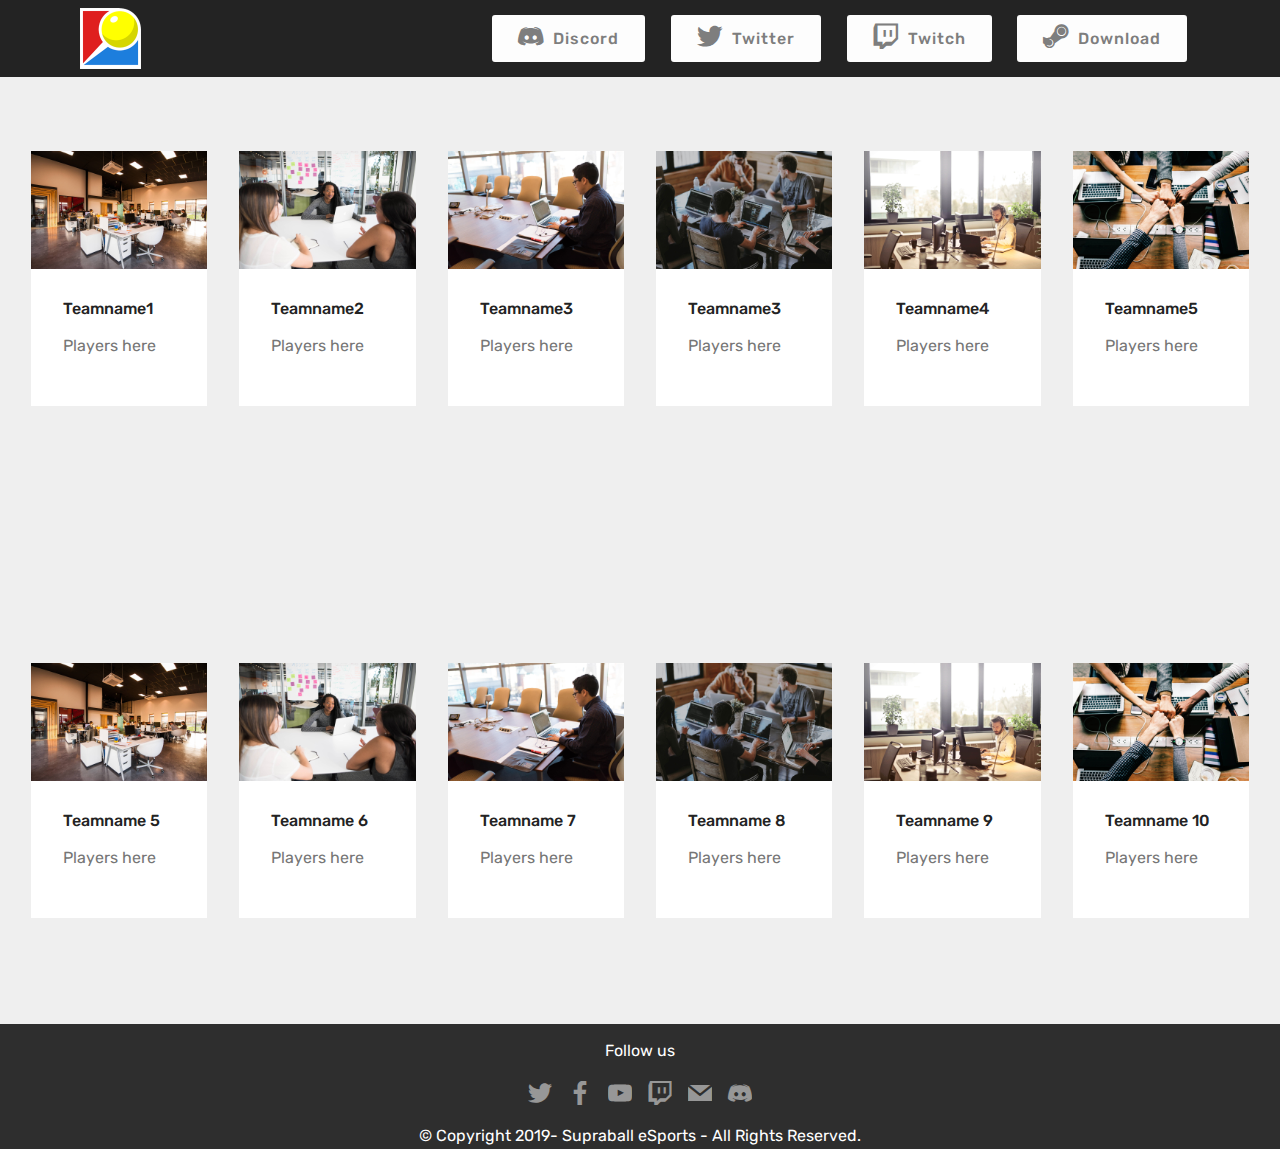
==== commit b3656030: "create github pages" ====
--- a/page2.html
+++ b/page2.html
@@ -60,7 +60,7 @@
     </nav>
 </section>
 
-<section class="engine"><a href="https://mobirise.info/q">responsive website templates</a></section><section class="features17 cid-rIQrOZCkvs" id="features17-a">
+<section class="engine"><a href="https://mobirise.info/y">free html site templates</a></section><section class="features17 cid-rIQrOZCkvs" id="features17-a">
     
     
 
@@ -263,7 +263,7 @@
                     
                     
                     
-                <li class="foot-menu-item mbr-fonts-style display-7"></li></ul>
+                <li class="foot-menu-item mbr-fonts-style display-7">Follow us</li></ul>
             </div>
             <div class="row social-row">
                 <div class="social-list align-right pb-2">
--- a/assets/mobirise/css/mbr-additional.css
+++ b/assets/mobirise/css/mbr-additional.css
@@ -33,11 +33,11 @@
 }
 .display-5 {
   font-family: 'Rubik', sans-serif;
-  font-size: 1.5rem;
+  font-size: 1rem;
   font-display: swap;
 }
 .display-5 > .mbr-iconfont {
-  font-size: 2.4rem;
+  font-size: 1.6rem;
 }
 .display-7 {
   font-family: 'Rubik', sans-serif;
@@ -69,9 +69,9 @@
     line-height: calc( 1.4 * (1rem + (1 - 1) * ((100vw - 20rem) / (48 - 20))));
   }
   .display-5 {
-    font-size: 1.2rem;
-    font-size: calc( 1.175rem + (1.5 - 1.175) * ((100vw - 20rem) / (48 - 20)));
-    line-height: calc( 1.4 * (1.175rem + (1.5 - 1.175) * ((100vw - 20rem) / (48 - 20))));
+    font-size: 0.8rem;
+    font-size: calc( 1rem + (1 - 1) * ((100vw - 20rem) / (48 - 20)));
+    line-height: calc( 1.4 * (1rem + (1 - 1) * ((100vw - 20rem) / (48 - 20))));
   }
 }
 /* Buttons */
@@ -709,6 +709,51 @@
 }
 .cid-rImYKi7UJP .body-item {
   color: #232323;
+}
+.cid-rIQExBNgyu {
+  padding-top: 15px;
+  padding-bottom: 0px;
+  background-color: #efefef;
+}
+.cid-rIQExBNgyu .mbr-section-subtitle {
+  color: #767676;
+}
+.cid-rIQExBNgyu .formoid {
+  margin: auto;
+}
+.cid-rIQExBNgyu .form-control {
+  padding-left: 1.5rem;
+  padding-right: 1.5rem;
+}
+.cid-rIQExBNgyu .input-group-btn .btn {
+  padding-top: 1rem;
+  padding-bottom: 1rem;
+  margin: 0 !important;
+}
+.cid-rIQExBNgyu a:not([href]):not([tabindex]) {
+  color: #fff;
+}
+.cid-rIQExBNgyu a.btn-white:not([href]):not([tabindex]) {
+  color: #333;
+}
+@media (max-width: 768px) {
+  .cid-rIQExBNgyu .mbr-form .row {
+    -webkit-flex-direction: column;
+    flex-direction: column;
+    -webkit-align-items: center;
+    align-items: center;
+  }
+  .cid-rIQExBNgyu .form-group,
+  .cid-rIQExBNgyu .input-group-btn,
+  .cid-rIQExBNgyu .input-group-btn .btn {
+    max-width: 300px;
+    width: 100%;
+  }
+}
+@media (min-width: 769px) {
+  .cid-rIQExBNgyu .mbr-form .row > * {
+    padding: 0 0.5rem;
+  }
 }
 .cid-qTkzRZLJNu .navbar {
   padding: .5rem 0;
@@ -1092,8 +1137,8 @@
   color: #c1c1c1 !important;
 }
 .cid-rImL2azDnc {
-  padding-top: 0px;
-  padding-bottom: 15px;
+  padding-top: 15px;
+  padding-bottom: 0px;
   background-color: #2e2e2e;
 }
 .cid-rImL2azDnc .row-links {
@@ -1560,9 +1605,77 @@
   color: #efefef;
   text-align: center;
 }
+.cid-rIQytBIt7X {
+  padding-top: 90px;
+  padding-bottom: 90px;
+  background-image: url("../../../assets/images/screenshot17.jpg");
+}
+.cid-rIQytBIt7X .title {
+  padding-bottom: 2.5rem;
+}
+.cid-rIQytBIt7X h4 {
+  width: 85%;
+  font-weight: 500;
+  margin-bottom: 0;
+}
+.cid-rIQytBIt7X .bottom-line p {
+  color: #ffffff;
+}
+.cid-rIQytBIt7X .card-wrapper {
+  background-color: #ffffff;
+  background-color: transparent;
+  position: relative;
+  justify-content: unset;
+}
+.cid-rIQytBIt7X .card-wrapper .card-box {
+  width: 100%;
+}
+.cid-rIQytBIt7X .card-wrapper .card-box .wrapper {
+  height: 100%;
+  display: flex;
+  flex-direction: column;
+  justify-content: center;
+  align-items: flex-start;
+}
+.cid-rIQytBIt7X .card-wrapper .card-box .wrapper .top-line {
+  width: 100%;
+  display: flex;
+  justify-content: space-between;
+  align-items: center;
+}
+.cid-rIQytBIt7X .card-wrapper .card-box .wrapper .bottom-line {
+  width: 85%;
+}
+@media (max-width: 767px) {
+  .cid-rIQytBIt7X .card-wrapper .card-box .wrapper .bottom-line {
+    width: 100%;
+  }
+  .cid-rIQytBIt7X .card-wrapper .card-box .wrapper .bottom-line p {
+    text-align: center;
+    margin: 1rem 0 0 0;
+  }
+}
+@media (max-width: 767px) {
+  .cid-rIQytBIt7X .card.pb-5 {
+    padding-bottom: 2rem !important;
+  }
+  .cid-rIQytBIt7X .wrapper {
+    padding-top: 1rem;
+  }
+}
+.cid-rIQytBIt7X .cost {
+  text-align: center;
+  color: #ffffff;
+}
+.cid-rIQytBIt7X .card-title {
+  color: #ffffff;
+}
+.cid-rIQytBIt7X H2 {
+  color: #ffffff;
+}
 .cid-rImL2azDnc {
-  padding-top: 0px;
-  padding-bottom: 15px;
+  padding-top: 15px;
+  padding-bottom: 0px;
   background-color: #2e2e2e;
 }
 .cid-rImL2azDnc .row-links {
@@ -2103,8 +2216,8 @@
   }
 }
 .cid-rImL2azDnc {
-  padding-top: 0px;
-  padding-bottom: 15px;
+  padding-top: 15px;
+  padding-bottom: 0px;
   background-color: #2e2e2e;
 }
 .cid-rImL2azDnc .row-links {
--- a/assets/mobirise/css/mbr-additional.css
+++ b/assets/mobirise/css/mbr-additional.css
@@ -33,11 +33,11 @@
 }
 .display-5 {
   font-family: 'Rubik', sans-serif;
-  font-size: 1.5rem;
+  font-size: 1rem;
   font-display: swap;
 }
 .display-5 > .mbr-iconfont {
-  font-size: 2.4rem;
+  font-size: 1.6rem;
 }
 .display-7 {
   font-family: 'Rubik', sans-serif;
@@ -69,9 +69,9 @@
     line-height: calc( 1.4 * (1rem + (1 - 1) * ((100vw - 20rem) / (48 - 20))));
   }
   .display-5 {
-    font-size: 1.2rem;
-    font-size: calc( 1.175rem + (1.5 - 1.175) * ((100vw - 20rem) / (48 - 20)));
-    line-height: calc( 1.4 * (1.175rem + (1.5 - 1.175) * ((100vw - 20rem) / (48 - 20))));
+    font-size: 0.8rem;
+    font-size: calc( 1rem + (1 - 1) * ((100vw - 20rem) / (48 - 20)));
+    line-height: calc( 1.4 * (1rem + (1 - 1) * ((100vw - 20rem) / (48 - 20))));
   }
 }
 /* Buttons */
@@ -709,6 +709,51 @@
 }
 .cid-rImYKi7UJP .body-item {
   color: #232323;
+}
+.cid-rIQExBNgyu {
+  padding-top: 15px;
+  padding-bottom: 0px;
+  background-color: #efefef;
+}
+.cid-rIQExBNgyu .mbr-section-subtitle {
+  color: #767676;
+}
+.cid-rIQExBNgyu .formoid {
+  margin: auto;
+}
+.cid-rIQExBNgyu .form-control {
+  padding-left: 1.5rem;
+  padding-right: 1.5rem;
+}
+.cid-rIQExBNgyu .input-group-btn .btn {
+  padding-top: 1rem;
+  padding-bottom: 1rem;
+  margin: 0 !important;
+}
+.cid-rIQExBNgyu a:not([href]):not([tabindex]) {
+  color: #fff;
+}
+.cid-rIQExBNgyu a.btn-white:not([href]):not([tabindex]) {
+  color: #333;
+}
+@media (max-width: 768px) {
+  .cid-rIQExBNgyu .mbr-form .row {
+    -webkit-flex-direction: column;
+    flex-direction: column;
+    -webkit-align-items: center;
+    align-items: center;
+  }
+  .cid-rIQExBNgyu .form-group,
+  .cid-rIQExBNgyu .input-group-btn,
+  .cid-rIQExBNgyu .input-group-btn .btn {
+    max-width: 300px;
+    width: 100%;
+  }
+}
+@media (min-width: 769px) {
+  .cid-rIQExBNgyu .mbr-form .row > * {
+    padding: 0 0.5rem;
+  }
 }
 .cid-qTkzRZLJNu .navbar {
   padding: .5rem 0;
@@ -1092,8 +1137,8 @@
   color: #c1c1c1 !important;
 }
 .cid-rImL2azDnc {
-  padding-top: 0px;
-  padding-bottom: 15px;
+  padding-top: 15px;
+  padding-bottom: 0px;
   background-color: #2e2e2e;
 }
 .cid-rImL2azDnc .row-links {
@@ -1560,9 +1605,77 @@
   color: #efefef;
   text-align: center;
 }
+.cid-rIQytBIt7X {
+  padding-top: 90px;
+  padding-bottom: 90px;
+  background-image: url("../../../assets/images/screenshot17.jpg");
+}
+.cid-rIQytBIt7X .title {
+  padding-bottom: 2.5rem;
+}
+.cid-rIQytBIt7X h4 {
+  width: 85%;
+  font-weight: 500;
+  margin-bottom: 0;
+}
+.cid-rIQytBIt7X .bottom-line p {
+  color: #ffffff;
+}
+.cid-rIQytBIt7X .card-wrapper {
+  background-color: #ffffff;
+  background-color: transparent;
+  position: relative;
+  justify-content: unset;
+}
+.cid-rIQytBIt7X .card-wrapper .card-box {
+  width: 100%;
+}
+.cid-rIQytBIt7X .card-wrapper .card-box .wrapper {
+  height: 100%;
+  display: flex;
+  flex-direction: column;
+  justify-content: center;
+  align-items: flex-start;
+}
+.cid-rIQytBIt7X .card-wrapper .card-box .wrapper .top-line {
+  width: 100%;
+  display: flex;
+  justify-content: space-between;
+  align-items: center;
+}
+.cid-rIQytBIt7X .card-wrapper .card-box .wrapper .bottom-line {
+  width: 85%;
+}
+@media (max-width: 767px) {
+  .cid-rIQytBIt7X .card-wrapper .card-box .wrapper .bottom-line {
+    width: 100%;
+  }
+  .cid-rIQytBIt7X .card-wrapper .card-box .wrapper .bottom-line p {
+    text-align: center;
+    margin: 1rem 0 0 0;
+  }
+}
+@media (max-width: 767px) {
+  .cid-rIQytBIt7X .card.pb-5 {
+    padding-bottom: 2rem !important;
+  }
+  .cid-rIQytBIt7X .wrapper {
+    padding-top: 1rem;
+  }
+}
+.cid-rIQytBIt7X .cost {
+  text-align: center;
+  color: #ffffff;
+}
+.cid-rIQytBIt7X .card-title {
+  color: #ffffff;
+}
+.cid-rIQytBIt7X H2 {
+  color: #ffffff;
+}
 .cid-rImL2azDnc {
-  padding-top: 0px;
-  padding-bottom: 15px;
+  padding-top: 15px;
+  padding-bottom: 0px;
   background-color: #2e2e2e;
 }
 .cid-rImL2azDnc .row-links {
@@ -2103,8 +2216,8 @@
   }
 }
 .cid-rImL2azDnc {
-  padding-top: 0px;
-  padding-bottom: 15px;
+  padding-top: 15px;
+  padding-bottom: 0px;
   background-color: #2e2e2e;
 }
 .cid-rImL2azDnc .row-links {
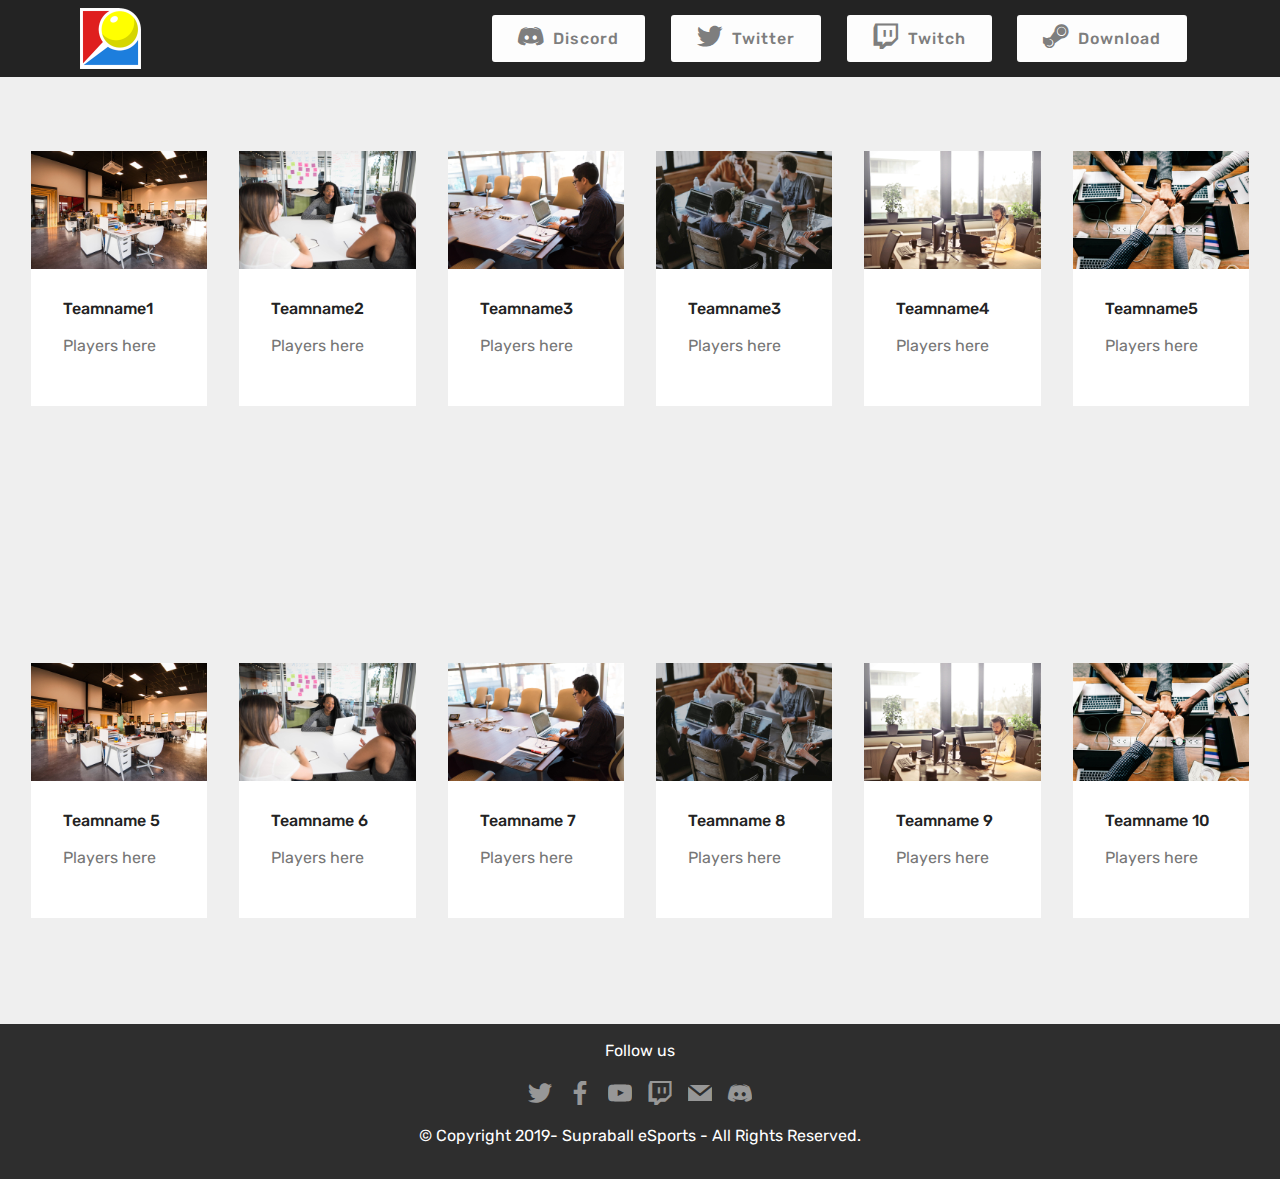
==== commit c70c7c29: "create github pages" ====
--- a/page2.html
+++ b/page2.html
@@ -60,7 +60,7 @@
     </nav>
 </section>
 
-<section class="engine"><a href="https://mobirise.info/y">free html site templates</a></section><section class="features17 cid-rIQrOZCkvs" id="features17-a">
+<section class="engine"><a href="https://mobirise.info/u">bootstrap html templates</a></section><section class="features17 cid-rIQrOZCkvs" id="features17-a">
     
     
 
--- a/assets/mobirise/css/mbr-additional.css
+++ b/assets/mobirise/css/mbr-additional.css
@@ -1138,7 +1138,7 @@
 }
 .cid-rImL2azDnc {
   padding-top: 15px;
-  padding-bottom: 0px;
+  padding-bottom: 30px;
   background-color: #2e2e2e;
 }
 .cid-rImL2azDnc .row-links {
@@ -1675,7 +1675,7 @@
 }
 .cid-rImL2azDnc {
   padding-top: 15px;
-  padding-bottom: 0px;
+  padding-bottom: 30px;
   background-color: #2e2e2e;
 }
 .cid-rImL2azDnc .row-links {
@@ -2217,7 +2217,7 @@
 }
 .cid-rImL2azDnc {
   padding-top: 15px;
-  padding-bottom: 0px;
+  padding-bottom: 30px;
   background-color: #2e2e2e;
 }
 .cid-rImL2azDnc .row-links {
--- a/assets/mobirise/css/mbr-additional.css
+++ b/assets/mobirise/css/mbr-additional.css
@@ -1138,7 +1138,7 @@
 }
 .cid-rImL2azDnc {
   padding-top: 15px;
-  padding-bottom: 0px;
+  padding-bottom: 30px;
   background-color: #2e2e2e;
 }
 .cid-rImL2azDnc .row-links {
@@ -1675,7 +1675,7 @@
 }
 .cid-rImL2azDnc {
   padding-top: 15px;
-  padding-bottom: 0px;
+  padding-bottom: 30px;
   background-color: #2e2e2e;
 }
 .cid-rImL2azDnc .row-links {
@@ -2217,7 +2217,7 @@
 }
 .cid-rImL2azDnc {
   padding-top: 15px;
-  padding-bottom: 0px;
+  padding-bottom: 30px;
   background-color: #2e2e2e;
 }
 .cid-rImL2azDnc .row-links {
